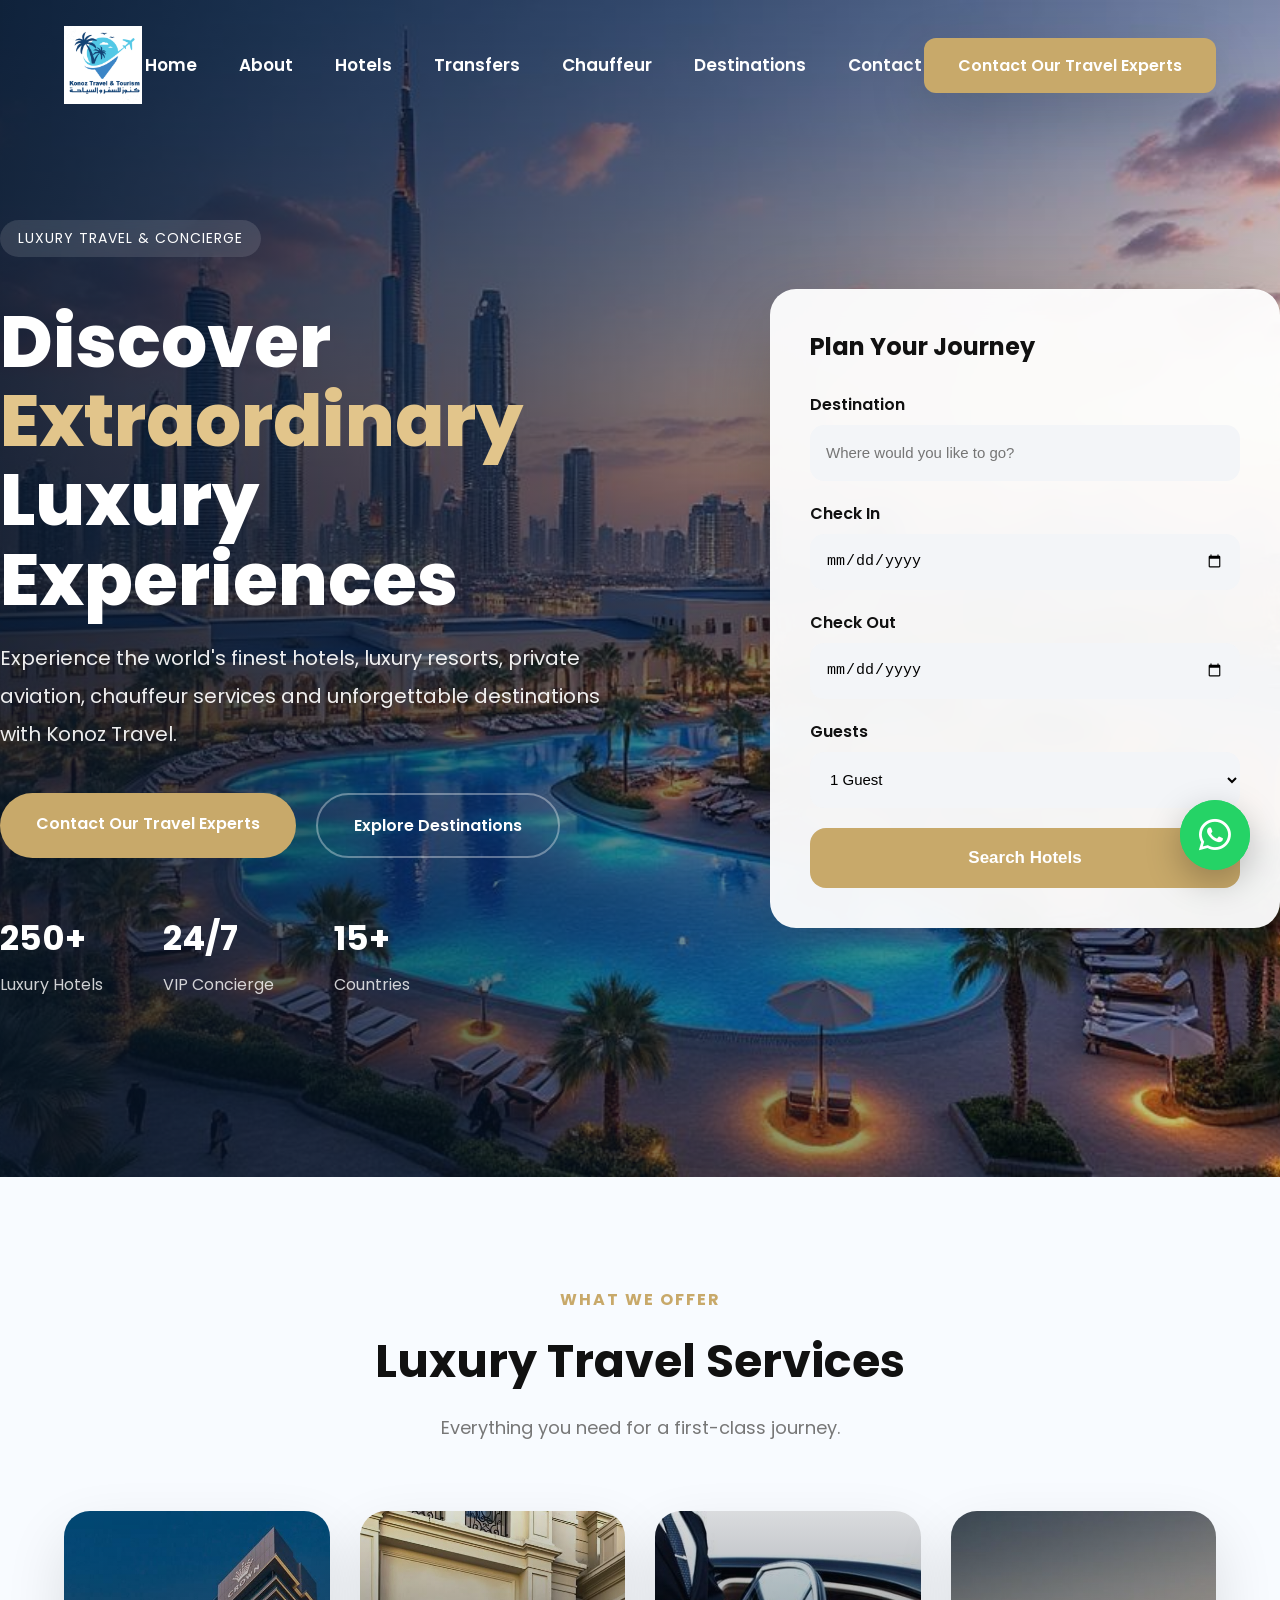
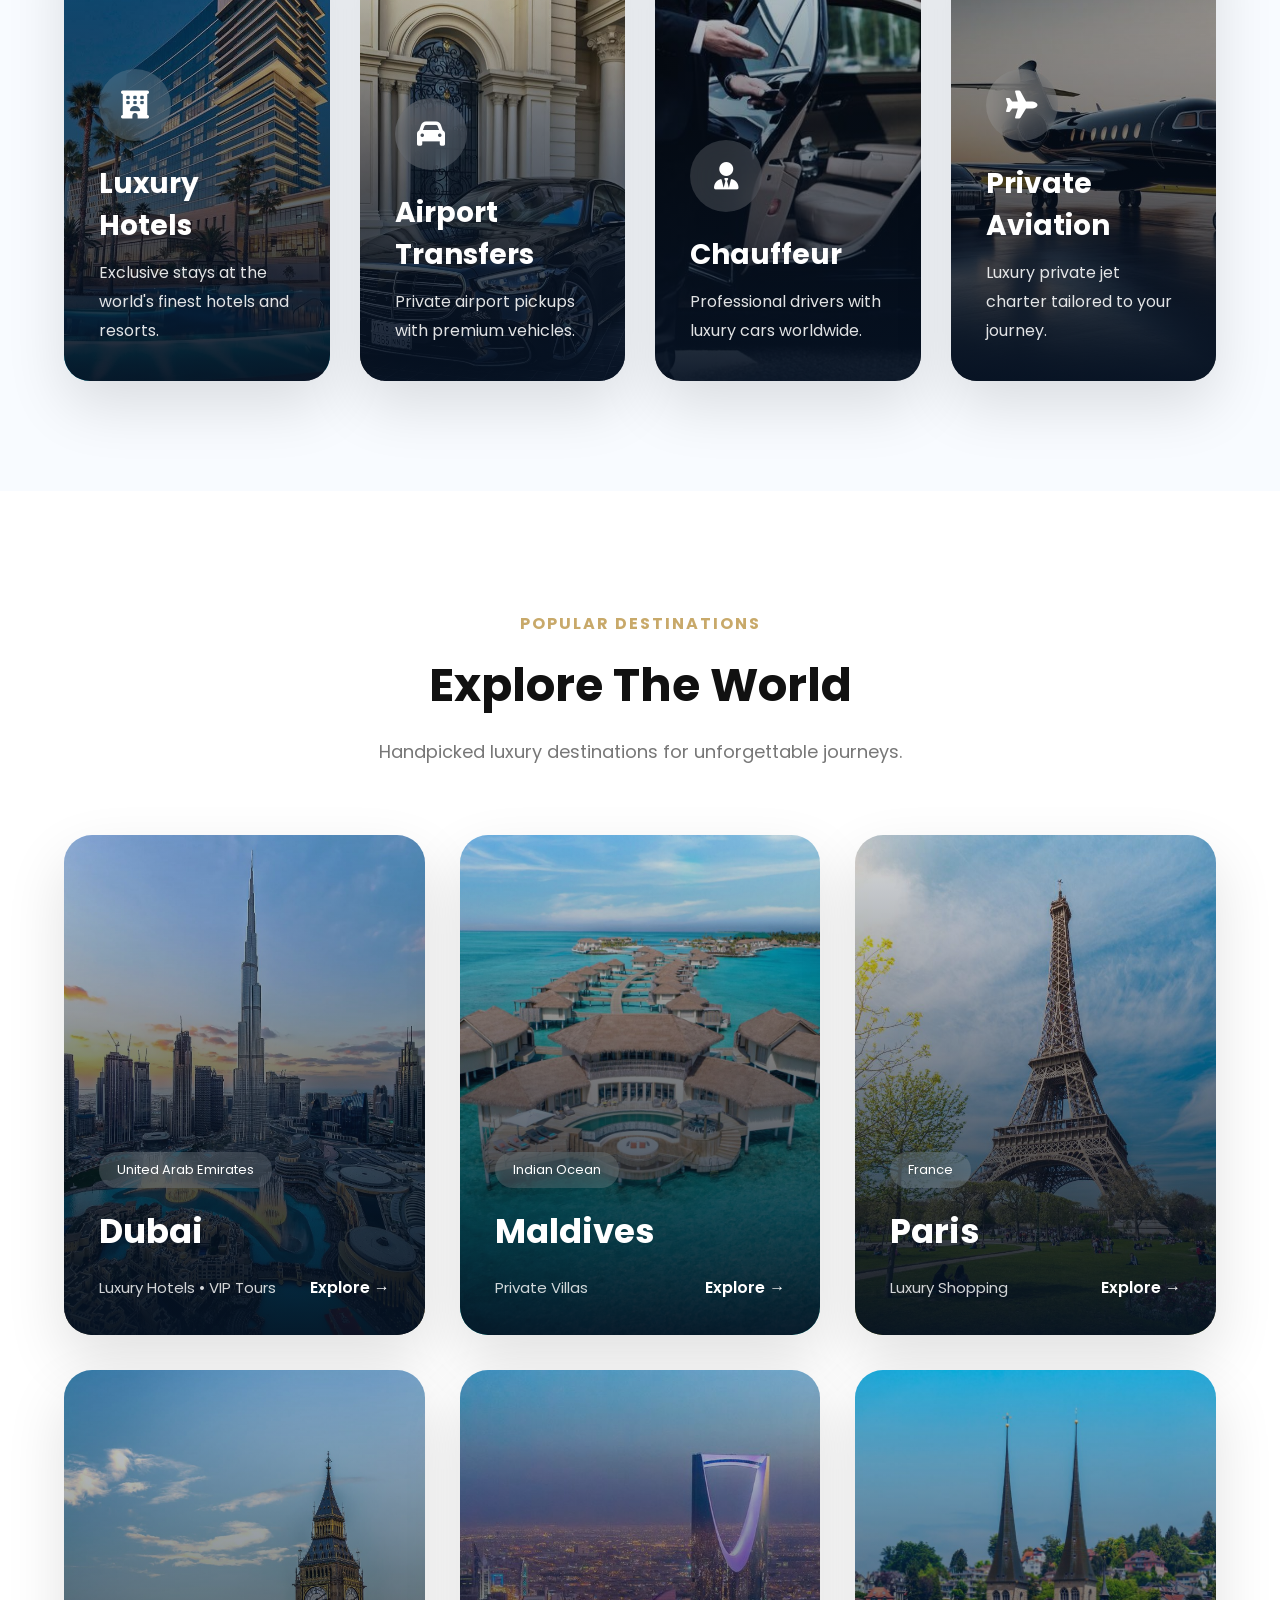
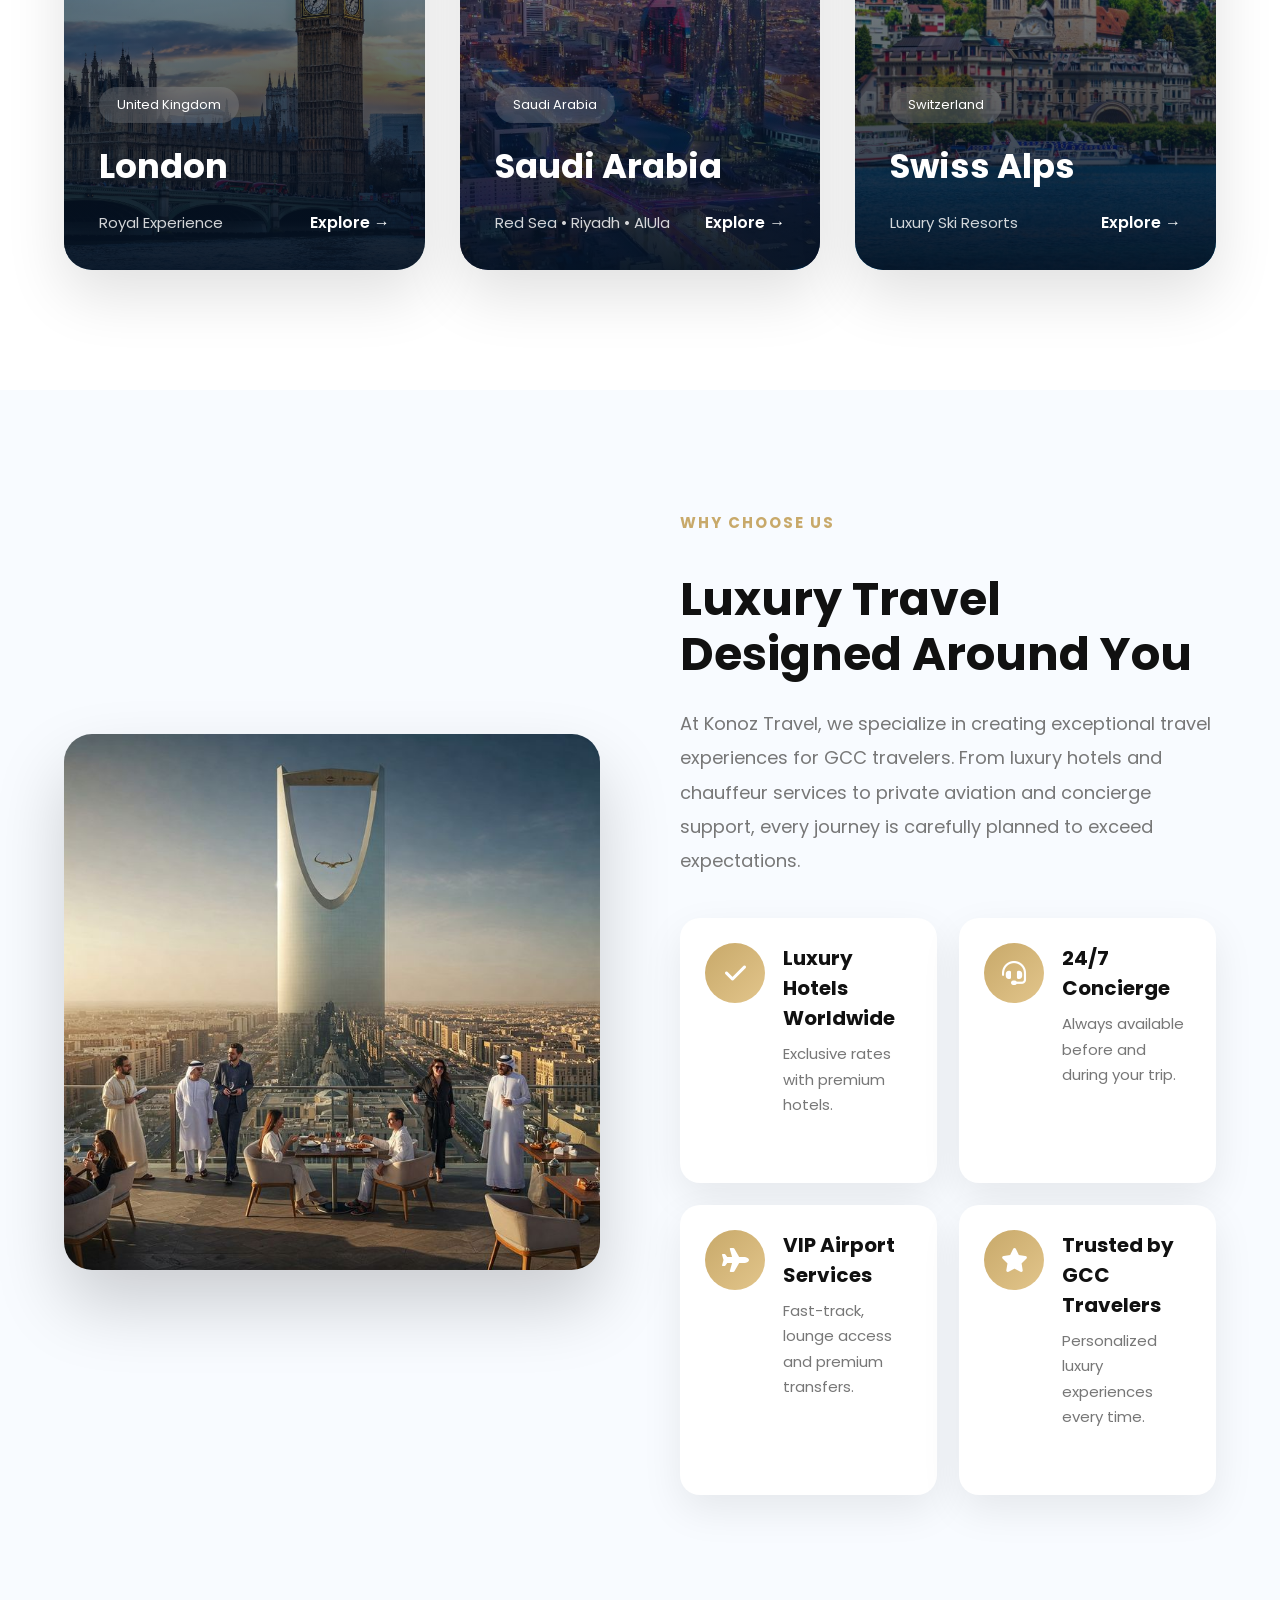
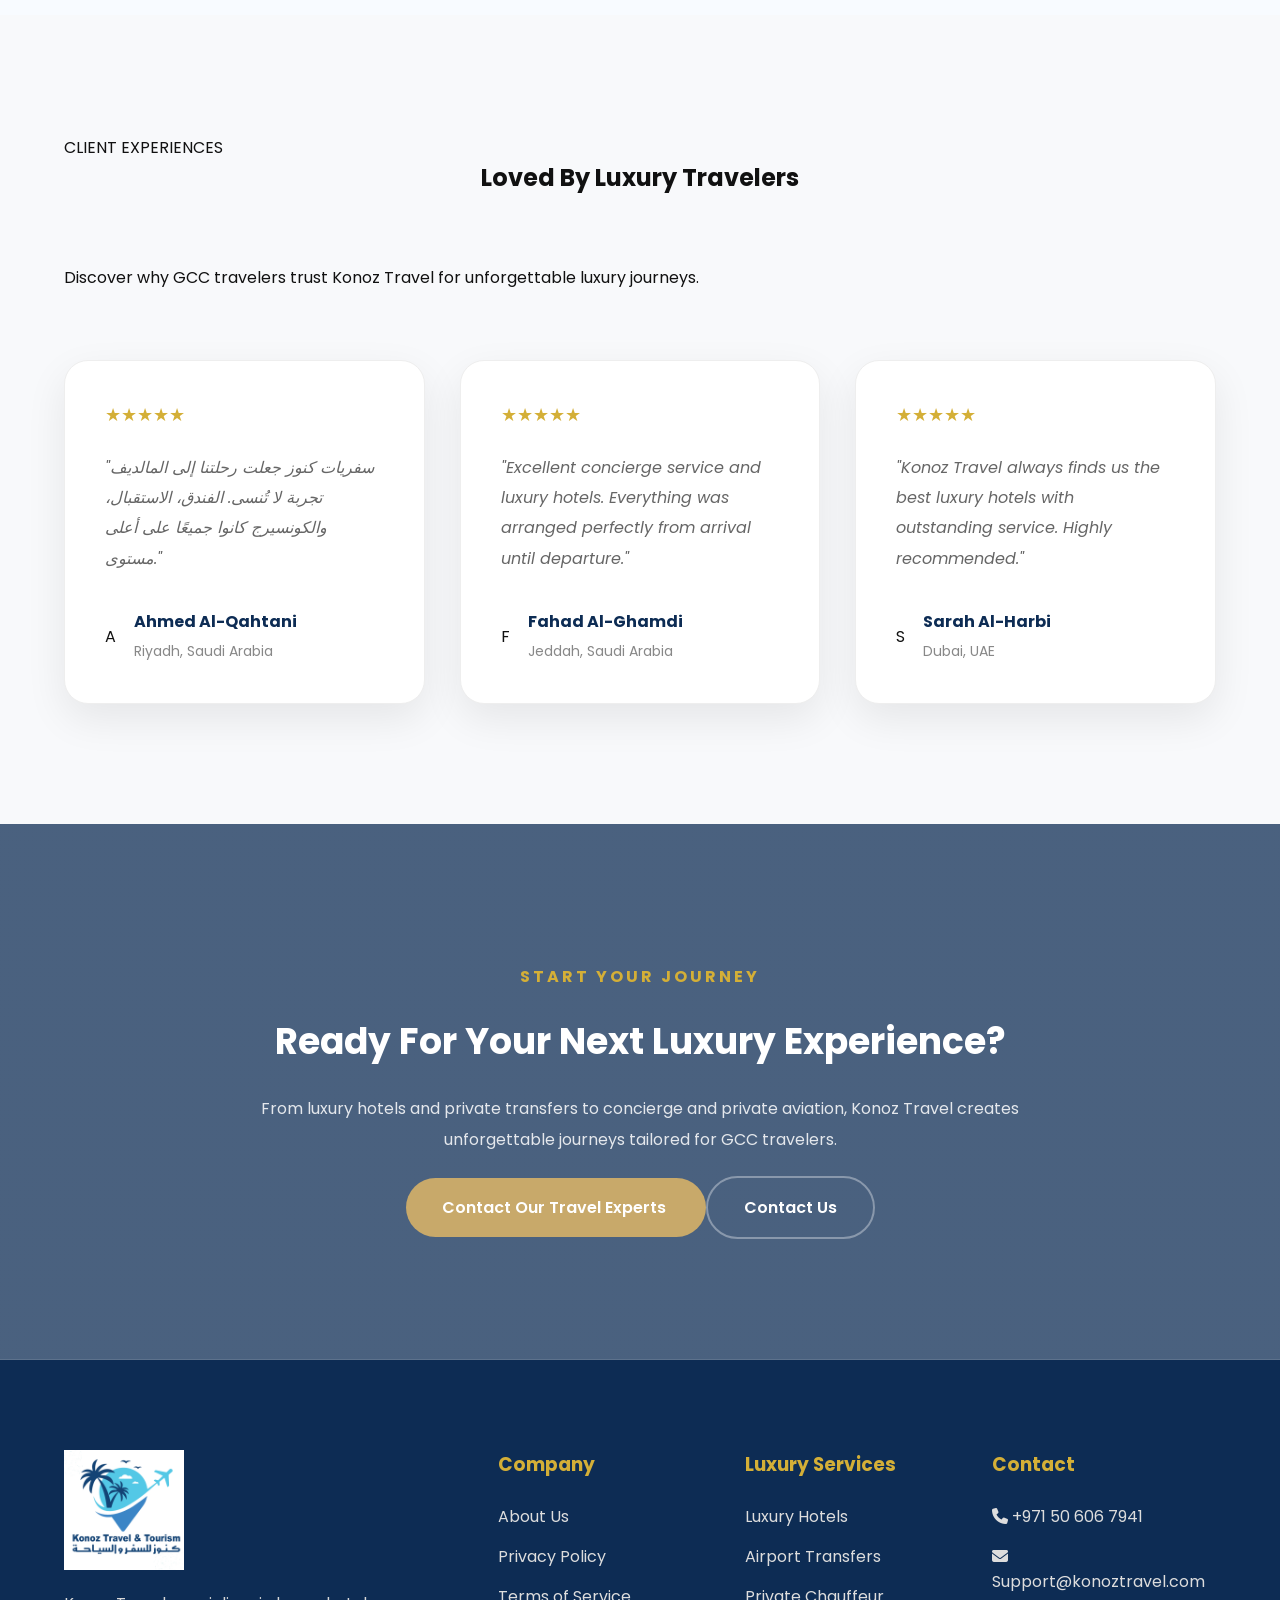
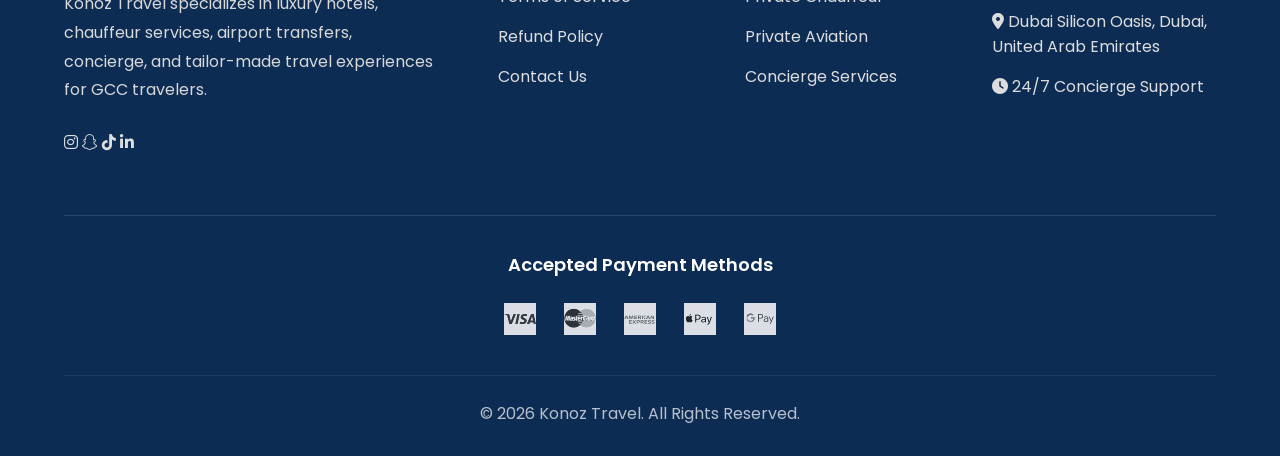
==== index.html @ 6fd10254 "U u" ====
<!DOCTYPE html>
<html lang="en">

<head>

    <meta charset="UTF-8">
    <meta name="viewport" content="width=device-width, initial-scale=1.0">

    <title>Konoz Travel | Luxury Travel & Tourism</title>

    <!-- Google Font -->
    <link rel="preconnect" href="https://fonts.googleapis.com">
    <link rel="preconnect" href="https://fonts.gstatic.com" crossorigin>

    <link href="https://fonts.googleapis.com/css2?family=Poppins:wght@300;400;500;600;700;800&display=swap"
        rel="stylesheet">

    <!-- Font Awesome -->

    <link rel="stylesheet"
        href="https://cdnjs.cloudflare.com/ajax/libs/font-awesome/6.6.0/css/all.min.css">

    <!-- CSS -->

    <link rel="stylesheet" href="assets/css/style.css">
    <link rel="stylesheet" href="assets/css/navbar.css">
    <link rel="stylesheet" href="assets/css/hero.css">
    <link rel="stylesheet" href="assets/css/services.css">
    <link rel="stylesheet" href="assets/css/hotels.css">
    <link rel="stylesheet" href="assets/css/footer.css">
    <link rel="stylesheet" href="assets/css/responsive.css">
    <link rel="stylesheet" href="assets/css/destinations.css">
    <link rel="stylesheet" href="assets/css/Why.css">

</head>

<body>

<!-- =========================
        NAVIGATION
========================== -->

<header>

<nav class="navbar container">

<div class="logo">
    <img src="assets/images/logo.png" alt="Konoz Travel Logo">
</div>

<div class="menu-toggle">
    <i class="fas fa-bars"></i>
</div>

<ul class="nav-links">

    <li><a href="index.html">Home</a></li>

    <li><a href="about.html">About</a></li>

    <li><a href="hotels.html">Hotels</a></li>

    <li><a href="transfers.html">Transfers</a></li>

    <li><a href="chauffeur.html">Chauffeur</a></li>

    <li><a href="#destinations">Destinations</a></li>

    <li><a href="contact.html">Contact</a></li>

</ul>
<a href="contact.html" class="btn">Contact Our Travel Experts</a>

</a>
</nav>

</header>

<!-- ==========================================
                HERO SECTION
========================================== -->

<section class="hero">

    <div class="hero-overlay"></div>

    <div class="container hero-wrapper">

        <!-- LEFT CONTENT -->

        <div class="hero-left">

            <span class="hero-subtitle">
                Luxury Travel & Concierge
            </span>

            <h1>
                Discover <span>Extraordinary</span><br>
                Luxury Experiences
            </h1>

            <p>
                Experience the world's finest hotels, luxury resorts,
                private aviation, chauffeur services and unforgettable
                destinations with Konoz Travel.
            </p>

            <div class="hero-buttons">

                <a href="contact.html" class="btn-primary">
                    Contact Our Travel Experts
                </a>

                <a href="hotels.html" class="btn-secondary">
                    Explore Destinations
                </a>

            </div>

            <div class="hero-stats">

                <div class="stat">

                    <h3>250+</h3>

                    <span>Luxury Hotels</span>

                </div>

                <div class="stat">

                    <h3>24/7</h3>

                    <span>VIP Concierge</span>

                </div>

                <div class="stat">

                    <h3>15+</h3>

                    <span>Countries</span>

                </div>

            </div>

        </div>

        <!-- RIGHT CONTENT -->

        <div class="booking-card">

            <h2>Plan Your Journey</h2>

            <form>

                <div class="field">

                    <label>Destination</label>

                    <input
                        type="text"
                        placeholder="Where would you like to go?">

                </div>

                <div class="field">

                    <label>Check In</label>

                    <input type="date">

                </div>

                <div class="field">

                    <label>Check Out</label>

                    <input type="date">

                </div>

                <div class="field">

                    <label>Guests</label>

                    <select>

                        <option>1 Guest</option>
                        <option>2 Guests</option>
                        <option>3 Guests</option>
                        <option>4 Guests</option>
                        <option>5+ Guests</option>

                    </select>

                </div>

                <button class="search-btn">

                    Search Hotels

                </button>

            </form>

        </div>

    </div>

</section>
<!-- =========================
        SERVICES
========================== -->

<section class="services" id="services">

    <div class="container">

        <div class="section-title">

            <span>WHAT WE OFFER</span>

            <h2>Luxury Travel Services</h2>

            <p>Everything you need for a first-class journey.</p>

        </div>

        <div class="services-grid">

            <div class="service-card">

                <img src="assets/images/service-hotel.jpg" alt="Hotels">

                <div class="service-overlay">

                    <i class="fas fa-hotel"></i>

                    <h3>Luxury Hotels</h3>

                    <p>Exclusive stays at the world's finest hotels and resorts.</p>

                </div>

            </div>

            <div class="service-card">

                <img src="assets/images/service-transfer.jpg" alt="Transfers">

                <div class="service-overlay">

                    <i class="fas fa-car"></i>

                    <h3>Airport Transfers</h3>

                    <p>Private airport pickups with premium vehicles.</p>

                </div>

            </div>

            <div class="service-card">

                <img src="assets/images/service-chauffeur.jpg" alt="Chauffeur">

                <div class="service-overlay">

                    <i class="fas fa-user-tie"></i>

                    <h3>Chauffeur</h3>

                    <p>Professional drivers with luxury cars worldwide.</p>

                </div>

            </div>

            <div class="service-card">

                <img src="assets/images/service-privatejet.jpg" alt="Private Jet">

                <div class="service-overlay">

                    <i class="fas fa-plane"></i>

                    <h3>Private Aviation</h3>

                    <p>Luxury private jet charter tailored to your journey.</p>

                </div>

            </div>

        </div>

    </div>

</section>
<!-- JavaScript -->

<script src="assets/js/script.js"></script>
<script src="assets/js/slider.js"></script>
<script src="assets/js/booking.js"></script>
<script src="assets/js/animation.js"></script>


</html>

<!-- ===========================
     DESTINATIONS SECTION
=========================== -->

<section class="destinations" id="destinations">

    <div class="container">

        <div class="section-title">

            <span>POPULAR DESTINATIONS</span>

            <h2>Explore The World</h2>

            <p>Handpicked luxury destinations for unforgettable journeys.</p>

        </div>

        <div class="destination-grid">

            <!-- Dubai -->

            <div class="destination-card">

                <img src="assets/images/dubai.jpg" alt="Dubai">

                <div class="destination-overlay">

                    <span class="country">United Arab Emirates</span>

                    <h3>Dubai</h3>

                    <div class="destination-bottom">

                        <span>Luxury Hotels • VIP Tours</span>

                        <a href="#">Explore →</a>

                    </div>

                </div>

            </div>

            <!-- Maldives -->

            <div class="destination-card">

                <img src="assets/images/maldives.jpg" alt="Maldives">

                <div class="destination-overlay">

                    <span class="country">Indian Ocean</span>

                    <h3>Maldives</h3>

                    <div class="destination-bottom">

                        <span>Private Villas</span>

                        <a href="#">Explore →</a>

                    </div>

                </div>

            </div>

            <!-- Paris -->

            <div class="destination-card">

                <img src="assets/images/paris.jpg" alt="Paris">

                <div class="destination-overlay">

                    <span class="country">France</span>

                    <h3>Paris</h3>

                    <div class="destination-bottom">

                        <span>Luxury Shopping</span>

                        <a href="#">Explore →</a>

                    </div>

                </div>

            </div>

            <!-- London -->

            <div class="destination-card">

                <img src="assets/images/london.jpg" alt="London">

                <div class="destination-overlay">

                    <span class="country">United Kingdom</span>

                    <h3>London</h3>

                    <div class="destination-bottom">

                        <span>Royal Experience</span>

                        <a href="#">Explore →</a>

                    </div>

                </div>

            </div>

            <!-- Saudi -->

            <div class="destination-card">

                <img src="assets/images/saudi.jpg" alt="Saudi Arabia">

                <div class="destination-overlay">

                    <span class="country">Saudi Arabia</span>

                    <h3>Saudi Arabia</h3>

                    <div class="destination-bottom">

                        <span>Red Sea • Riyadh • AlUla</span>

                        <a href="#">Explore →</a>

                    </div>

                </div>

            </div>

            <!-- Switzerland -->

            <div class="destination-card">

                <img src="assets/images/switzerland.jpg" alt="Switzerland">

                <div class="destination-overlay">

                    <span class="country">Switzerland</span>

                    <h3>Swiss Alps</h3>

                    <div class="destination-bottom">

                        <span>Luxury Ski Resorts</span>

                        <a href="#">Explore →</a>

                    </div>

                </div>

            </div>

        </div>

    </div>

</section>

<section class="why-us">

    <div class="container">

        <div class="why-container">

            <div class="why-image">
                <img src="assets/images/gcc-family.jpg" alt="Luxury Family Travel">
            </div>

            <div class="why-content">
            <span class="why-subtitle">WHY CHOOSE US</span>

            <h2>Luxury Travel Designed Around You</h2>

            <p>
                At Konoz Travel, we specialize in creating exceptional travel experiences
                for GCC travelers. From luxury hotels and chauffeur services to private
                aviation and concierge support, every journey is carefully planned to
                exceed expectations.
            </p>

            <div class="why-list">

                <div class="why-item">
                    <i class="fas fa-check"></i>
                    <div>
                        <h4>Luxury Hotels Worldwide</h4>
                        <p>Exclusive rates with premium hotels.</p>
                    </div>
                </div>

                <div class="why-item">
                    <i class="fas fa-headset"></i>
                    <div>
                        <h4>24/7 Concierge</h4>
                        <p>Always available before and during your trip.</p>
                    </div>
                </div>

                <div class="why-item">
                    <i class="fas fa-plane"></i>
                    <div>
                        <h4>VIP Airport Services</h4>
                        <p>Fast-track, lounge access and premium transfers.</p>
                    </div>
                </div>

                <div class="why-item">
                    <i class="fas fa-star"></i>
                    <div>
                        <h4>Trusted by GCC Travelers</h4>
                        <p>Personalized luxury experiences every time.</p>
                    </div>
                </div>

            </div>

        </div>

    </div>

</section>
<!-- ==========================
     TESTIMONIALS
========================== -->

<section class="testimonials">

    <div class="container">

        <span class="section-subtitle">
            CLIENT EXPERIENCES
        </span>

        <h2 class="section-title">
            Loved By Luxury Travelers
        </h2>

        <p class="section-description">
            Discover why GCC travelers trust Konoz Travel for unforgettable luxury journeys.
        </p>

        <div class="testimonial-grid">

            <!-- Card -->

            <div class="testimonial-card">

                <div class="stars">
                    ★★★★★
                </div>

                <p class="testimonial-text">
                    "سفريات كنوز جعلت رحلتنا إلى المالديف تجربة لا تُنسى.
                    الفندق، الاستقبال، والكونسيرج كانوا جميعًا على أعلى مستوى."
                </p>

                <div class="client">

                    <div class="client-avatar">
                        A
                    </div>

                    <div>

                        <h4>Ahmed Al-Qahtani</h4>

                        <span>Riyadh, Saudi Arabia</span>

                    </div>

                </div>

            </div>

            <!-- Card -->

            <div class="testimonial-card">

                <div class="stars">
                    ★★★★★
                </div>

                <p class="testimonial-text">
                    "Excellent concierge service and luxury hotels.
                    Everything was arranged perfectly from arrival until departure."
                </p>

                <div class="client">

                    <div class="client-avatar">
                        F
                    </div>

                    <div>

                        <h4>Fahad Al-Ghamdi</h4>

                        <span>Jeddah, Saudi Arabia</span>

                    </div>

                </div>

            </div>

            <!-- Card -->

            <div class="testimonial-card">

                <div class="stars">
                    ★★★★★
                </div>

                <p class="testimonial-text">
                    "Konoz Travel always finds us the best luxury hotels with
                    outstanding service. Highly recommended."
                </p>

                <div class="client">

                    <div class="client-avatar">
                        S
                    </div>

                    <div>

                        <h4>Sarah Al-Harbi</h4>

                        <span>Dubai, UAE</span>

                    </div>

                </div>

            </div>

        </div>

    </div>

</section>
<!-- ==========================
     CTA SECTION
========================== -->

<section class="cta-section">

    <div class="cta-overlay"></div>

    <div class="container">

        <div class="cta-content">

            <span>START YOUR JOURNEY</span>

            <h2>
                Ready For Your Next Luxury Experience?
            </h2>

            <p>
                From luxury hotels and private transfers to concierge and private aviation,
                Konoz Travel creates unforgettable journeys tailored for GCC travelers.
            </p>

            <div class="cta-buttons">

                <a href="contact.html" class="btn-primary">
                    Contact Our Travel Experts
                </a>

                <a href="contact.html" class="btn-secondary">
                    Contact Us
                </a>

            </div>

        </div>

    </div>

</section>
<!-- ==========================
     FOOTER
========================== -->

<footer class="footer">

    <div class="container">

        <div class="footer-grid">

            <!-- Logo & About -->

            <div class="footer-column">

                <img src="assets/images/logo.png" class="footer-logo" alt="Konoz Travel">

                <p>
                    Konoz Travel specializes in luxury hotels, chauffeur services,
                    airport transfers, concierge, and tailor-made travel experiences
                    for GCC travelers.
                </p>

                <div class="social-links">

            <!-- Instagram -->
                 <a href="https://www.instagram.com/konoztravel.sa"
                       target="_blank"
                           aria-label="Instagram">
                  <i class="fab fa-instagram"></i>
               </a>

    <!-- Snapchat -->
    <a href="https://www.snapchat.com/add/konoztravel_sa"
       target="_blank"
       aria-label="Snapchat">
        <i class="fab fa-snapchat-ghost"></i>
    </a>

    <!-- TikTok -->
    <a href="https://www.tiktok.com/@konoztravel.sa"
       target="_blank"
       aria-label="TikTok">
        <i class="fab fa-tiktok"></i>
    </a>

    <!-- LinkedIn -->
    <a href="https://www.linkedin.com/company/konoz-travel-and-tourism/"
       target="_blank"
       aria-label="LinkedIn">
        <i class="fab fa-linkedin-in"></i>
    </a>

</div>

            </div>

            <!-- Quick Links -->

            <div class="footer-column">

    <h3>Company</h3>

    <ul>

        <li><a href="about.html">About Us</a></li>

        <li><a href="privacy-policy.html">Privacy Policy</a></li>

        <li><a href="terms-of-service.html">Terms of Service</a></li>

        <li><a href="refund-policy.html">Refund Policy</a></li>

        <li><a href="contact.html">Contact Us</a></li>

    </ul>

</div>
            <!-- Services -->

            <div class="footer-column">

                <h3>Luxury Services</h3>

                <ul>

                    <li>Luxury Hotels</li>
                    <li>Airport Transfers</li>
                    <li>Private Chauffeur</li>
                    <li>Private Aviation</li>
                    <li>Concierge Services</li>

                </ul>

            </div>

            <!-- Contact -->

            <div class="footer-column">

                <h3>Contact</h3>

                <ul>

                    <li><i class="fas fa-phone"></i> +971 50 606 7941</li>
                    <li><i class="fas fa-envelope"></i> Support@konoztravel.com</li>
                    <li><i class="fas fa-map-marker-alt"></i> Dubai Silicon Oasis, Dubai, United Arab Emirates</li>
                    <li><i class="fas fa-clock"></i> 24/7 Concierge Support</li>

                </ul>

            </div>

        </div>

        <!-- Payment Methods -->

<div class="payment-methods">

    <h4>Accepted Payment Methods</h4>

    <div class="payment-icons">

        <img src="assets/images/payments/visa.png" alt="Visa">

        <img src="assets/images/payments/mastercard.png" alt="Mastercard">

        <img src="assets/images/payments/amex.png" alt="American Express">

        <img src="assets/images/payments/applepay.png" alt="Apple Pay">

        <img src="assets/images/payments/googlepay.png" alt="Google Pay">

    </div>

</div>

<div class="footer-bottom">

    © 2026 Konoz Travel. All Rights Reserved.

</div>

</footer>
<!-- Floating WhatsApp -->
<a href="https://wa.me/971506067941"
   class="whatsapp-float"
   target="_blank">

    <i class="fab fa-whatsapp"></i>

</a>
<script src="assets/js/navbar.js"></script>

</body>
</html>
---- assets/css/style.css ----
/* ==========================================
   KONOZ TRAVEL
   Global Styles
========================================== */

*{
    margin:0;
    padding:0;
    box-sizing:border-box;
}

:root{

    /* Luxury Colors */

    --primary:#C8A96A;
    --secondary:#E2C58B;
    --gold:#C8A96A;

    --dark:#111111;

    --white:#FFFFFF;

    --light:#F7F7F7;

    --gray:#777777;

    /* Effects */

    --shadow:0 20px 60px rgba(0,0,0,.15);

    --transition:.35s ease;

}

html{

    scroll-behavior:smooth;

}

body{

    font-family:'Poppins',sans-serif;

    color:var(--dark);

    background:#fff;

    overflow-x:hidden;

}

.container{

    width:min(90%,1300px);

    margin:auto;

}

section{

    padding:100px 0;

}

img{

    max-width:100%;

    display:block;

}

a{

    text-decoration:none;

    color:inherit;

}

button{

    cursor:pointer;
    border:none;
    outline:none;

}/* ===========================
   WHY CHOOSE US
=========================== */

.why-us{
    padding:120px 8%;
    background:#fff;
}

.why-container{
    max-width:1400px;
    margin:auto;

    display:grid;
    grid-template-columns:1fr 1fr;
    align-items:center;
    gap:80px;
}

.why-image img{
    width:100%;
    display:block;
    border-radius:25px;
    box-shadow:0 20px 50px rgba(0,0,0,.15);
}

.why-subtitle{
    color:#CFAF63;
    font-size:15px;
    font-weight:700;
    letter-spacing:3px;
}

.why-content h2{
    margin:15px 0 25px;
    font-size:52px;
    color:#0F2E63;
}

.why-content p{
    color:#666;
    line-height:1.8;
    margin-bottom:35px;
}

.why-list{
    display:grid;
    grid-template-columns:1fr 1fr;
    gap:30px;
}

.why-item{
    display:flex;
    gap:18px;
}

.why-item i{
    width:52px;
    height:52px;
    background:#CFAF63;
    color:white;
    border-radius:50%;
    display:flex;
    justify-content:center;
    align-items:center;
    flex-shrink:0;
}

.why-item h4{
    margin-bottom:8px;
    color:#0F2E63;
}

.why-item p{
    margin:0;
}

@media(max-width:768px){

    .why-container{
        grid-template-columns:1fr;
    }

    .why-list{
        grid-template-columns:1fr;
    }

}/*==========================
TESTIMONIALS
==========================*/

.testimonials{

    padding:120px 0;

    background:#f8f9fb;

}

.testimonial-grid{

    margin-top:70px;

    display:grid;

    grid-template-columns:repeat(3,1fr);

    gap:35px;

}

.testimonial-card{

    background:#fff;

    padding:40px;

    border-radius:24px;

    box-shadow:0 15px 40px rgba(0,0,0,.08);

    transition:.4s;

    border:1px solid #eee;

}

.testimonial-card:hover{

    transform:translateY(-12px);

    box-shadow:0 30px 60px rgba(0,0,0,.15);

}

.stars{

    color:#D4AF37;

    font-size:18px;

    margin-bottom:25px;

}

.testimonial-text{

    color:#666;

    line-height:1.9;

    margin-bottom:35px;

    font-size:16px;

    font-style:italic;

}

.client{

    display:flex;

    align-items:center;

    gap:18px;

}

.client img{

    width:65px;

    height:65px;

    border-radius:50%;

    object-fit:cover;

}

.client h4{

    color:#0D2C54;

    margin-bottom:4px;

}

.client span{

    color:#888;

    font-size:14px;

}/*==========================
CTA SECTION
==========================*/

.cta-section{

    position:relative;

    padding:140px 0;

    background:
    linear-gradient(rgba(13,44,84,.75), rgba(13,44,84,.75)),
    url('assets/images/Hero.jpg');

    background-size:cover;
    background-position:center;

    text-align:center;

    color:#fff;

}

.cta-content{

    max-width:800px;

    margin:auto;

    position:relative;
    z-index:2;
}

.cta-content span{

    color:#D4AF37;

    font-weight:700;

    letter-spacing:3px;
}

.cta-content h2{

    font-size:36px;

    margin:25px 0;

}

.cta-content p{

    color:rgba(255,255,255,.85);

    line-height:1.9;

    margin-bottom:40px;

}

.cta-buttons{

    flex-direction:column;

    justify-content:center;

    gap:20px;

}

.btn-primary{

    background:#D4AF37;

    color:#fff;

    padding:16px 40px;

    border-radius:50px;

    text-decoration:none;

    font-weight:600;

}

.btn-secondary{

    border:2px solid #fff;

    color:#fff;

    padding:16px 40px;

    border-radius:50px;

    text-decoration:none;

    font-weight:600;
}

.btn-primary:hover{

    background:#fff;

    color:#0D2C54;
}

.btn-secondary:hover{

    background:#fff;

    color:#0D2C54;
}/*==========================
FOOTER
==========================*/

.footer{

    background:#0D2C54;

    color:#fff;

    padding:90px 0 30px;

}

.footer-grid{

    display:grid;

    grid-template-columns:2fr 1fr 1fr 1.2fr;

    gap:60px;

}

.footer-logo{

    width:120px;

    margin-bottom:20px;

}

.footer-column p{

    color:#d8d8d8;

    line-height:1.8;

    margin-bottom:25px;

}

.footer-column h3{

    margin-bottom:25px;

    color:#D4AF37;

}

.footer-column ul{

    list-style:none;

    padding:0;

}

.footer-column li{

    margin-bottom:15px;

    color:#ddd;

}

.footer-column a{

    color:#ddd;

    text-decoration:none;

    transition:.3s;

}

.footer-column a:hover{

    color:#D4AF37;

}

.footer-social{

    display:flex;

    gap:15px;

}

.footer-social a{

    width:42px;

    height:42px;

    border-radius:50%;

    background:#ffffff10;

    display:flex;

    justify-content:center;

    align-items:center;

    color:#fff;

    transition:.3s;

}

.footer-social a:hover{

    background:#D4AF37;

    transform:translateY(-4px);

}

.footer-bottom{

    margin-top:60px;

    padding-top:25px;

    border-top:1px solid rgba(255,255,255,.15);

    text-align:center;

    color:#bbb;

}/*==========================
FLOATING WHATSAPP
==========================*/

.whatsapp-float{

    position:fixed;

    right:30px;

    bottom:30px;

    width:70px;

    height:70px;

    background:#25D366;

    color:#fff;

    border-radius:50%;

    display:flex;

    align-items:center;

    justify-content:center;

    font-size:36px;

    box-shadow:0 12px 35px rgba(0,0,0,.25);

    z-index:9999;

    transition:.35s;

    text-decoration:none;

}

.whatsapp-float:hover{

    transform:translateY(-8px) scale(1.08);

    box-shadow:0 20px 40px rgba(37,211,102,.45);

}

.whatsapp-float::before{

    content:"";

    position:absolute;

    width:100%;

    height:100%;

    border-radius:50%;

    background:#25D366;

    animation:whatsappPulse 2s infinite;

    z-index:-1;

}

@keyframes whatsappPulse{

    0%{

        transform:scale(1);

        opacity:.6;

    }

    70%{

        transform:scale(1.6);

        opacity:0;

    }

    100%{

        transform:scale(1.6);

        opacity:0;

    }

}
---- assets/css/navbar.css ----
/* ==========================================
   NAVBAR
========================================== */

header{

    position:fixed;
    top:0;
    left:0;
    width:100%;
    z-index:9999;
    padding:20px 0;
    transition:.35s ease;

}

/* Home Page */

header.scrolled{

    background:rgba(8,22,45,.92);

    backdrop-filter:blur(16px);

    box-shadow:0 10px 35px rgba(0,0,0,.18);

}

/* Inner Pages */

header.inner-page{

    background:rgba(8,22,45,.92);

    backdrop-filter:blur(16px);

    box-shadow:0 10px 35px rgba(0,0,0,.18);

}header.scrolled{
    background:rgba(8,22,45,.92);
    backdrop-filter:blur(16px);
    box-shadow:0 10px 35px rgba(0,0,0,.18);
}

.navbar{

    display:flex;

    align-items:center;

    justify-content:space-between;

    min-height:90px;

}

.logo img{

    height:78px;

    width:auto;

    display:block;

    object-fit:contain;

    transition:.35s;

}
.logo img:hover{
    transform:scale(1.05);
}

.nav-links{
    display:flex;
    align-items:center;
    gap:42px;
    list-style:none;
}

.nav-links a{
    color:var(--white);
    font-size:17px;
    font-weight:600;
    text-decoration:none;
    transition:var(--transition);
}

.nav-links a.active{

    color:var(--secondary);

}

.nav-links a.active::after{

    width:100%;

}.nav-links a::after{

    content:"";
    position:absolute;
    left:0;
    bottom:-6px;
    width:0;
    height:2px;
    background:var(--secondary);
    transition:.3s;

}

.nav-links a:hover::after{
    width:100%;
}

.btn{
    display:inline-flex;
    align-items:center;
    justify-content:center;
    padding:15px 34px;
    background:var(--primary);
    color:#fff;
    border-radius:12px;
    font-weight:600;
    transition:var(--transition);
    box-shadow:var(--shadow);
}

.btn:hover{
    background:var(--secondary);
    transform:translateY(-3px);
}
/* Hamburger */

.menu-toggle{

    display:none;
    color:#fff;
    font-size:30px;
    cursor:pointer;

}

/* Tablet */

@media(max-width:992px){

.nav-links{

gap:22px;

}

}

/* Mobile */

@media(max-width:768px){

.menu-toggle{

display:block;

}

.nav-links{

position:fixed;

top:0;

right:-100%;

width:280px;

height:100vh;

background:#071a33;

flex-direction:column;

justify-content:center;

gap:35px;

transition:.4s;

}

.nav-links.active{

right:0;

}

.btn{

display:none;

}

}
---- assets/css/hero.css ----
/* ==========================================
   HERO
========================================== */

.hero{

    position:relative;

    min-height:100vh;

    display:flex;

    align-items:center;

    background:url("../images/hero.jpg") center center/cover no-repeat;

    overflow:hidden;

}

.hero-overlay{

    position:absolute;

    inset:0;

    background:
    linear-gradient(
    90deg,
    rgba(6,20,38,.82) 0%,
    rgba(6,20,38,.55) 45%,
    rgba(6,20,38,.20) 100%
    );

}
.hero-wrapper{

    position:relative;

    z-index:2;

    display:grid;

    grid-template-columns:1.15fr .85fr;

    gap:80px;

    align-items:center;

    width:100%;

    padding-top:120px;

    padding-bottom:80px;

}

.hero-left{
    color:#fff;
}

.hero-subtitle{
    display:inline-block;
    padding:8px 18px;
    border-radius:40px;
    background:rgba(255,255,255,.12);
    backdrop-filter:blur(10px);
    margin-bottom:25px;
    font-size:14px;
    letter-spacing:1px;
    text-transform:uppercase;
}

.hero h1{

    font-size:72px;

    line-height:1.1;

    font-weight:800;

    color:#fff;

    margin:20px 0;

}

.hero h1 span{

    color:var(--secondary);

}

.hero p{

    max-width:620px;

    color:rgba(255,255,255,.92);

    font-size:20px;

    line-height:1.9;

    margin-bottom:40px;

}

.hero-buttons{

    display:flex;

    gap:20px;

    margin-bottom:55px;

    flex-wrap:wrap;

}

.btn-primary,
.btn-secondary{

    padding:18px 36px;

    border-radius:50px;

    text-decoration:none;

    font-weight:600;

    transition:.35s;

}

.btn-primary{

    background:var(--primary);

    color:#fff;

}

.btn-primary:hover{

    transform:translateY(-4px);

}

.btn-secondary{

    border:2px solid rgba(255,255,255,.35);

    color:#fff;

}

.btn-secondary:hover{

    background:#fff;

    color:#111;

}

.hero-stats{

    display:flex;

    gap:60px;

    flex-wrap:wrap;

}

.stat h3{

    font-size:34px;

    color:#fff;

    margin-bottom:8px;

}

.stat span{

    color:rgba(255,255,255,.8);

}

.booking-card{

    background:rgba(255,255,255,.95);

    backdrop-filter:blur(15px);

    border-radius:26px;

    padding:40px;

    box-shadow:0 30px 80px rgba(0,0,0,.25);

}

.booking-card h2{

    margin-bottom:28px;

}

.field{

    margin-bottom:20px;

}

.field label{

    display:block;

    margin-bottom:8px;

    font-weight:600;

}

.field input,
.field select{

    width:100%;

    height:56px;

    border:none;

    border-radius:14px;

    background:#f3f5f8;

    padding:0 16px;

    font-size:15px;

}

.search-btn{

    width:100%;

    height:60px;

    border:none;

    border-radius:16px;

    background:var(--primary);

    color:#fff;

    font-size:17px;

    font-weight:600;

    cursor:pointer;

    transition:.35s;

}

.search-btn:hover{

    background:var(--secondary);

}

/* Tablet */

@media(max-width:992px){

.hero-wrapper{

grid-template-columns:1fr;

gap:50px;

}

.booking-card{

max-width:600px;

margin:auto;

}

.hero h1{

font-size:54px;

}

}

/* Mobile */

@media(max-width:768px){

.hero{

text-align:center;

}

.hero-wrapper{

padding-top:120px;

padding-bottom:60px;

}

.hero h1{

font-size:40px;

}

.hero p{

font-size:16px;

margin:auto auto 35px;

}

.hero-buttons{

justify-content:center;

}

.hero-stats{

justify-content:center;

gap:30px;

}

.booking-card{

padding:28px;

}

}
---- assets/css/services.css ----
/*=========================================
            SERVICES
=========================================*/

.services{

    padding:110px 0;

    background:#f8fbff;

}

.section-title{

    text-align:center;

    margin-bottom:70px;

}

.section-title span{

    display:inline-block;

    color:var(--primary);

    font-weight:700;

    letter-spacing:2px;

    margin-bottom:15px;

    text-transform:uppercase;

}

.section-title h2{

    font-size:46px;

    color:var(--dark);

    margin-bottom:18px;

}

.section-title p{

    max-width:650px;

    margin:auto;

    color:var(--gray);

    font-size:18px;

}

.services-grid{

    display:grid;

    grid-template-columns:repeat(4,1fr);

    gap:30px;

}

.service-card{

    position:relative;

    overflow:hidden;

    border-radius:26px;

    height:470px;

    cursor:pointer;

    box-shadow:0 25px 60px rgba(0,0,0,.12);

    transition:.45s;

}

.service-card:hover{

    transform:translateY(-12px);

}

.service-card img{

    width:100%;

    height:100%;

    object-fit:cover;

    transition:1s;

}

.service-card:hover img{

    transform:scale(1.12);

}

.service-overlay{

    position:absolute;

    inset:0;

    display:flex;

    flex-direction:column;

    justify-content:flex-end;

    padding:35px;

    background:linear-gradient(
        to top,
        rgba(6,18,35,.95),
        rgba(6,18,35,.15)
    );

    color:#fff;

}

.service-overlay i{

    width:72px;

    height:72px;

    display:flex;

    align-items:center;

    justify-content:center;

    background:rgba(255,255,255,.15);

    backdrop-filter:blur(15px);

    border-radius:50%;

    font-size:28px;

    margin-bottom:22px;

}

.service-overlay h3{

    font-size:28px;

    margin-bottom:12px;

}

.service-overlay p{

    line-height:1.8;

    color:rgba(255,255,255,.88);

}

@media(max-width:1200px){

.services-grid{

grid-template-columns:repeat(2,1fr);

}

}

@media(max-width:768px){

.services{

padding:80px 0;

}

.section-title h2{

font-size:34px;

}

.services-grid{

grid-template-columns:1fr;

}

.service-card{

height:380px;

}

}
---- assets/css/hotels.css ----
/*=========================================
            HOTELS HERO
=========================================*/

.hotel-hero{

    height:100vh;

    position:relative;

    display:flex;

    align-items:center;

    justify-content:center;

    background:url("../images/hotel-hero.jpg") center/cover no-repeat;

}

.hotel-overlay{

    position:absolute;

    inset:0;

    background:linear-gradient(rgba(6,18,35,.70),rgba(6,18,35,.80));

}

.hotel-content{

    position:relative;

    z-index:2;

    max-width:760px;

    color:#fff;

    text-align:center;

    margin:auto;

}

.hotel-subtitle{

    display:inline-block;

    letter-spacing:3px;

    font-size:15px;

    color:var(--secondary);

    margin-bottom:20px;

}

.hotel-content h1{

    font-size:68px;

    line-height:1.1;

    margin-bottom:30px;

}

.hotel-content p{

    font-size:19px;

    line-height:1.9;

    color:#eef3f8;

    margin-bottom:45px;

}

@media(max-width:768px){

.hotel-content h1{

font-size:42px;

}

.hotel-content p{

font-size:17px;

}

}/*=========================================
      FEATURED HOTELS
=========================================*/

.featured-hotels{

    padding:120px 0;

    background:#f8fbff;

}

.hotel-grid{

    display:grid;

    grid-template-columns:repeat(3,1fr);

    gap:35px;

    margin-top:60px;

}

.hotel-card{

    background:#fff;

    border-radius:24px;

    overflow:hidden;

    box-shadow:0 18px 45px rgba(0,0,0,.08);

    transition:.4s;

}

.hotel-card:hover{

    transform:translateY(-12px);

    box-shadow:0 30px 60px rgba(0,0,0,.15);

}

.hotel-card img{

    width:100%;

    height:260px;

    object-fit:cover;

    transition:.5s;

}

.hotel-card:hover img{

    transform:scale(1.08);

}

.hotel-info{

    padding:30px;

}

.hotel-location{

    display:inline-block;

    color:var(--secondary);

    font-size:14px;

    font-weight:600;

    margin-bottom:12px;

    letter-spacing:1px;

}

.hotel-info h3{

    font-size:28px;

    color:var(--dark);

    margin-bottom:10px;

    min-height:70px;

}

.hotel-stars{

    color:#d4af37;

    font-size:18px;

    letter-spacing:3px;

    margin-bottom:20px;

}

.hotel-info p{

    color:var(--gray);

    line-height:1.8;

    margin-bottom:25px;

    min-height:105px;

}

.hotel-badge{

    display:inline-block;

    padding:10px 18px;

    background:#0D2C54;

    color:#fff;

    border-radius:50px;

    font-size:14px;

    font-weight:600;

}

@media(max-width:1100px){

.hotel-grid{

grid-template-columns:repeat(2,1fr);

}

}

@media(max-width:768px){

.hotel-grid{

grid-template-columns:1fr;

}

.hotel-card img{

height:230px;

}

.hotel-info h3{

font-size:24px;

min-height:auto;

}

.hotel-info p{

min-height:auto;

}

}/*=========================================
      WHY BOOK WITH KONOZ
=========================================*/

.why-hotels{

    padding:120px 0;

    background:#fff;

}

.why-grid{

    display:grid;

    grid-template-columns:1fr 1fr;

    gap:70px;

    align-items:center;

}

.why-image img{

    width:100%;

    border-radius:28px;

    box-shadow:0 25px 60px rgba(0,0,0,.15);

}

.why-content h2{

    font-size:48px;

    color:var(--dark);

    margin:20px 0;

}

.why-content p{

    color:var(--gray);

    line-height:1.9;

    margin-bottom:40px;

}

.benefits{

    display:flex;

    flex-direction:column;

    gap:30px;

}

.benefit{

    display:flex;

    gap:20px;

}

.benefit i{

    width:60px;

    height:60px;

    display:flex;

    align-items:center;

    justify-content:center;

    background:var(--primary);

    color:#fff;

    border-radius:50%;

    font-size:22px;

    flex-shrink:0;

}

.benefit h4{

    color:var(--dark);

    margin-bottom:8px;

}

.benefit p{

    margin:0;

}

@media(max-width:992px){

.why-grid{

grid-template-columns:1fr;

}

}/*=========================================
      HOTEL COLLECTIONS
=========================================*/

.hotel-collections{

    padding:120px 0;

    background:#f8fbff;

}

.collections-grid{

    display:grid;

    grid-template-columns:repeat(3,1fr);

    gap:30px;

    margin-top:60px;

}

.collection-card{

    position:relative;

    height:350px;

    border-radius:24px;

    overflow:hidden;

    cursor:pointer;

}

.collection-card img{

    width:100%;

    height:100%;

    object-fit:cover;

    transition:.6s;

}

.collection-card:hover img{

    transform:scale(1.1);

}

.collection-overlay{

    position:absolute;

    inset:0;

    background:linear-gradient(transparent,rgba(0,0,0,.82));

    display:flex;

    flex-direction:column;

    justify-content:flex-end;

    padding:35px;

    color:#fff;

}

.collection-overlay h3{

    font-size:30px;

    margin-bottom:10px;

}

.collection-overlay p{

    font-size:17px;

    color:#f0f0f0;

}

@media(max-width:1100px){

.collections-grid{

grid-template-columns:repeat(2,1fr);

}

}

@media(max-width:768px){

.collections-grid{

grid-template-columns:1fr;

}

.collection-card{

height:300px;

}

}
---- assets/css/footer.css ----
/*=========================================
        PAYMENT METHODS
=========================================*/

.payment-methods{

    border-top:1px solid rgba(255,255,255,.12);

    margin-top:60px;

    padding-top:35px;

    text-align:center;

}

.payment-methods h4{

    color:#fff;

    font-size:18px;

    margin-bottom:25px;

    font-weight:600;

}

.payment-icons{

    display:flex;

    justify-content:center;

    align-items:center;

    flex-wrap:wrap;

    gap:28px;

}

.payment-icons img{

    height:32px;

    width:auto;

    transition:.3s ease;

    filter:grayscale(100%) brightness(1.2);

    opacity:.85;

}

.payment-icons img:hover{

    filter:none;

    opacity:1;

    transform:translateY(-4px);

}

.footer-bottom{

    border-top:1px solid rgba(255,255,255,.08);

    margin-top:40px;

    padding-top:25px;

    text-align:center;

    color:rgba(255,255,255,.7);

}
---- assets/css/destinations.css ----
/*=========================================
        DESTINATIONS
=========================================*/

.destinations{

    padding:120px 0;

    background:#ffffff;

}

.destination-grid{

    display:grid;

    grid-template-columns:repeat(3,1fr);

    gap:35px;

}

.destination-card{

    position:relative;

    height:500px;

    overflow:hidden;

    border-radius:28px;

    box-shadow:0 25px 60px rgba(0,0,0,.12);

    transition:.45s;

    cursor:pointer;

}

.destination-card:hover{

    transform:translateY(-10px);

}

.destination-card img{

    width:100%;

    height:100%;

    object-fit:cover;

    transition:1s;

}

.destination-card:hover img{

    transform:scale(1.12);

}

.destination-overlay{

    position:absolute;

    inset:0;

    display:flex;

    flex-direction:column;

    justify-content:flex-end;

    padding:35px;

    background:linear-gradient(
        to top,
        rgba(5,18,35,.95),
        rgba(5,18,35,.15)
    );

}

.country{

    align-self:flex-start;

    padding:8px 18px;

    border-radius:40px;

    background:rgba(255,255,255,.15);

    backdrop-filter:blur(15px);

    color:#fff;

    font-size:13px;

    margin-bottom:18px;

}

.destination-overlay h3{

    color:#fff;

    font-size:34px;

    margin-bottom:18px;

}

.destination-bottom{

    display:flex;

    justify-content:space-between;

    align-items:center;

    gap:20px;

}

.destination-bottom span{

    color:rgba(255,255,255,.82);

    font-size:15px;

}

.destination-bottom a{

    color:#fff;

    text-decoration:none;

    font-weight:600;

    transition:.35s;

}

.destination-bottom a:hover{

    color:var(--secondary);

}

@media(max-width:1200px){

.destination-grid{

grid-template-columns:repeat(2,1fr);

}

}

@media(max-width:768px){

.destinations{

padding:80px 0;

}

.destination-grid{

grid-template-columns:1fr;

}

.destination-card{

height:380px;

}

.destination-overlay h3{

font-size:28px;

}

.destination-bottom{

flex-direction:column;

align-items:flex-start;

gap:12px;

}

}
---- assets/css/Why.css ----
/*=========================================
        WHY CHOOSE US
=========================================*/

.why-us{

    padding:120px 0;

    background:#f8fbff;

}

.why-container{

    display:grid;

    grid-template-columns:1fr 1fr;

    gap:80px;

    align-items:center;

}

.why-image{

    position:relative;

}

.why-image img{

    width:100%;

    border-radius:28px;

    display:block;

    box-shadow:0 35px 70px rgba(0,0,0,.18);

    transition:.5s;

}

.why-image img:hover{

    transform:scale(1.03);

}

.why-subtitle{

    color:var(--primary);

    font-weight:700;

    letter-spacing:2px;

    display:inline-block;

    margin-bottom:18px;

}

.why-content h2{

    font-size:46px;

    line-height:1.2;

    color:var(--dark);

    margin-bottom:25px;

}

.why-content>p{

    color:var(--gray);

    font-size:18px;

    line-height:1.9;

    margin-bottom:40px;

}

.why-list{

    display:grid;

    grid-template-columns:1fr 1fr;

    gap:22px;

}

.why-item{

    display:flex;

    gap:18px;

    align-items:flex-start;

    background:#fff;

    padding:25px;

    border-radius:20px;

    box-shadow:0 15px 40px rgba(0,0,0,.08);

    transition:.35s;

}

.why-item:hover{

    transform:translateY(-8px);

    box-shadow:0 25px 50px rgba(0,0,0,.12);

}

.why-item i{

    width:60px;

    height:60px;

    min-width:60px;

    display:flex;

    align-items:center;

    justify-content:center;

    border-radius:50%;

    background:linear-gradient(135deg,var(--primary),var(--secondary));

    color:#fff;

    font-size:24px;

}

.why-item h4{

    color:var(--dark);

    margin-bottom:8px;

    font-size:20px;

}

.why-item p{

    color:var(--gray);

    line-height:1.7;

    font-size:15px;

}

/* Tablet */

@media(max-width:1100px){

.why-container{

grid-template-columns:1fr;

}

.why-image{

order:1;

}

.why-content{

order:2;

}

}

/* Mobile */

@media(max-width:768px){

.why-us{

padding:80px 0;

}

.why-content h2{

font-size:34px;

}

.why-list{

grid-template-columns:1fr;

}

.why-item{

padding:20px;

}

}
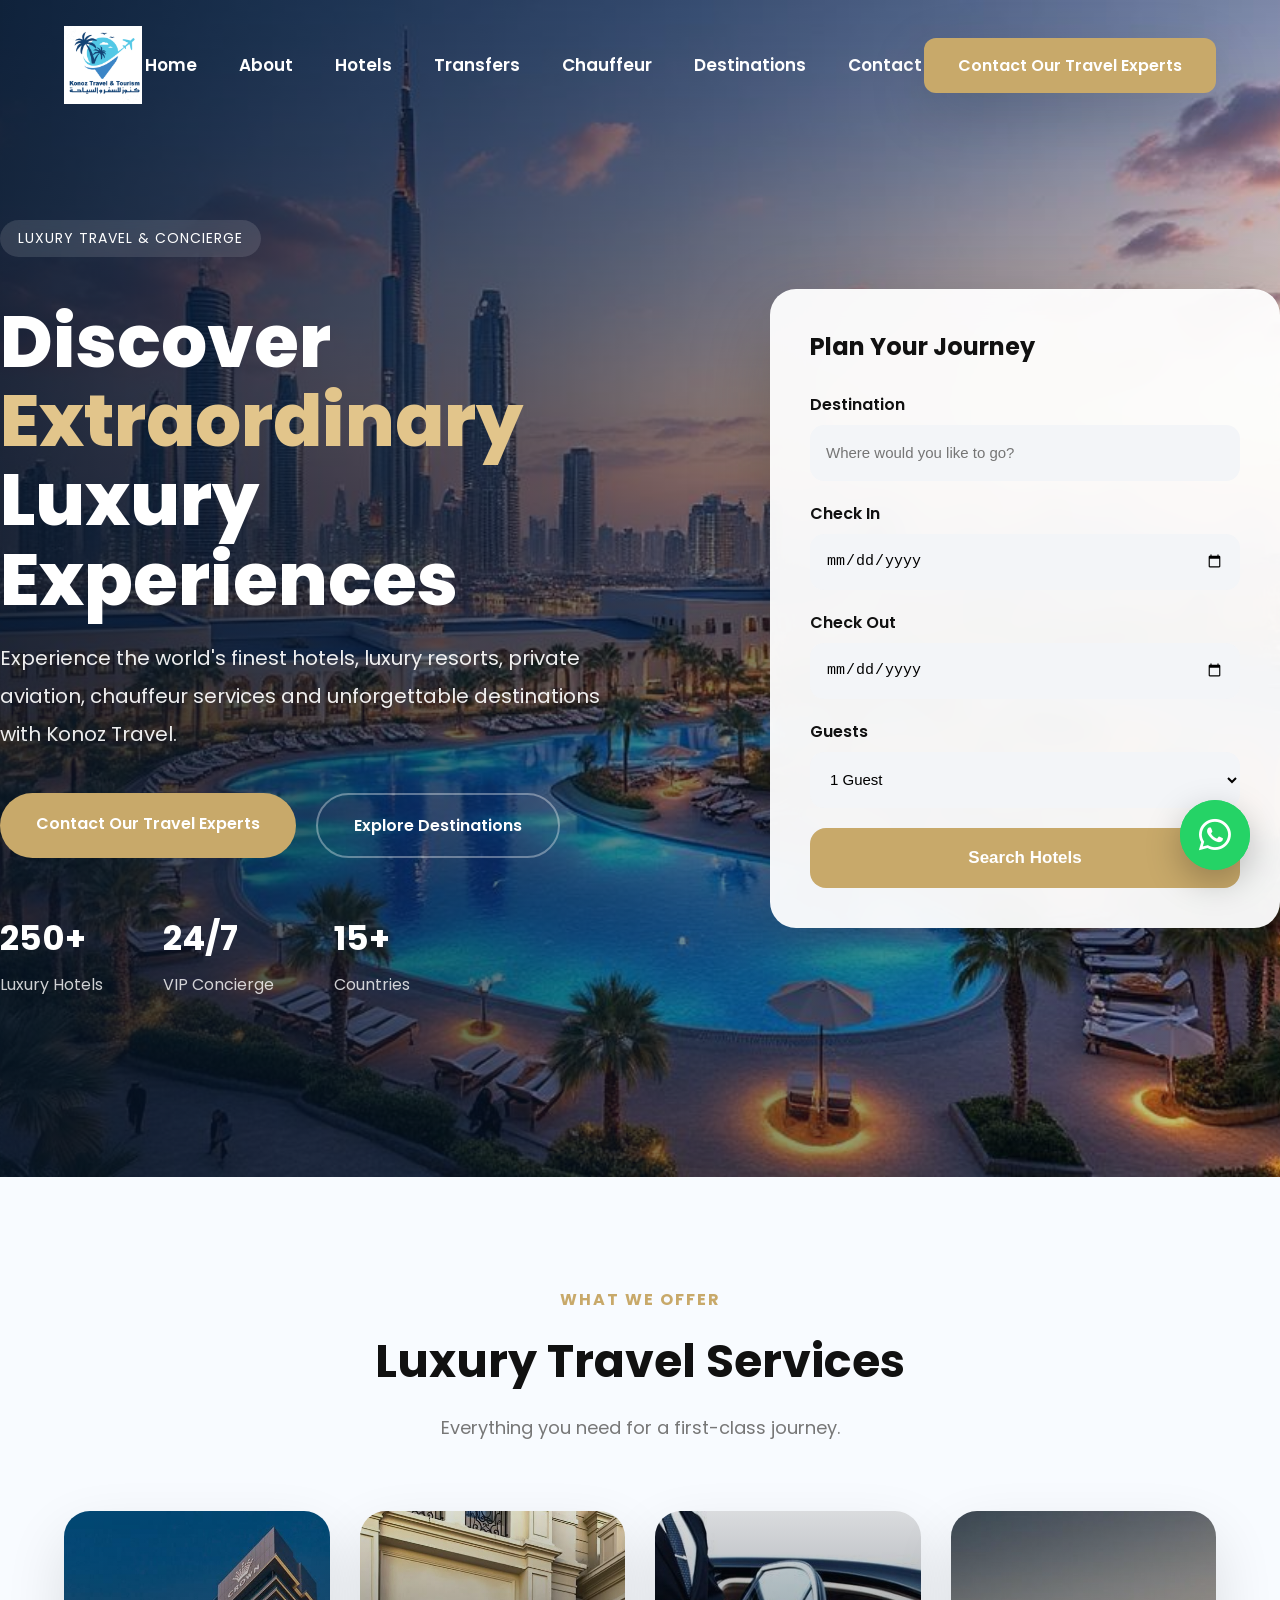
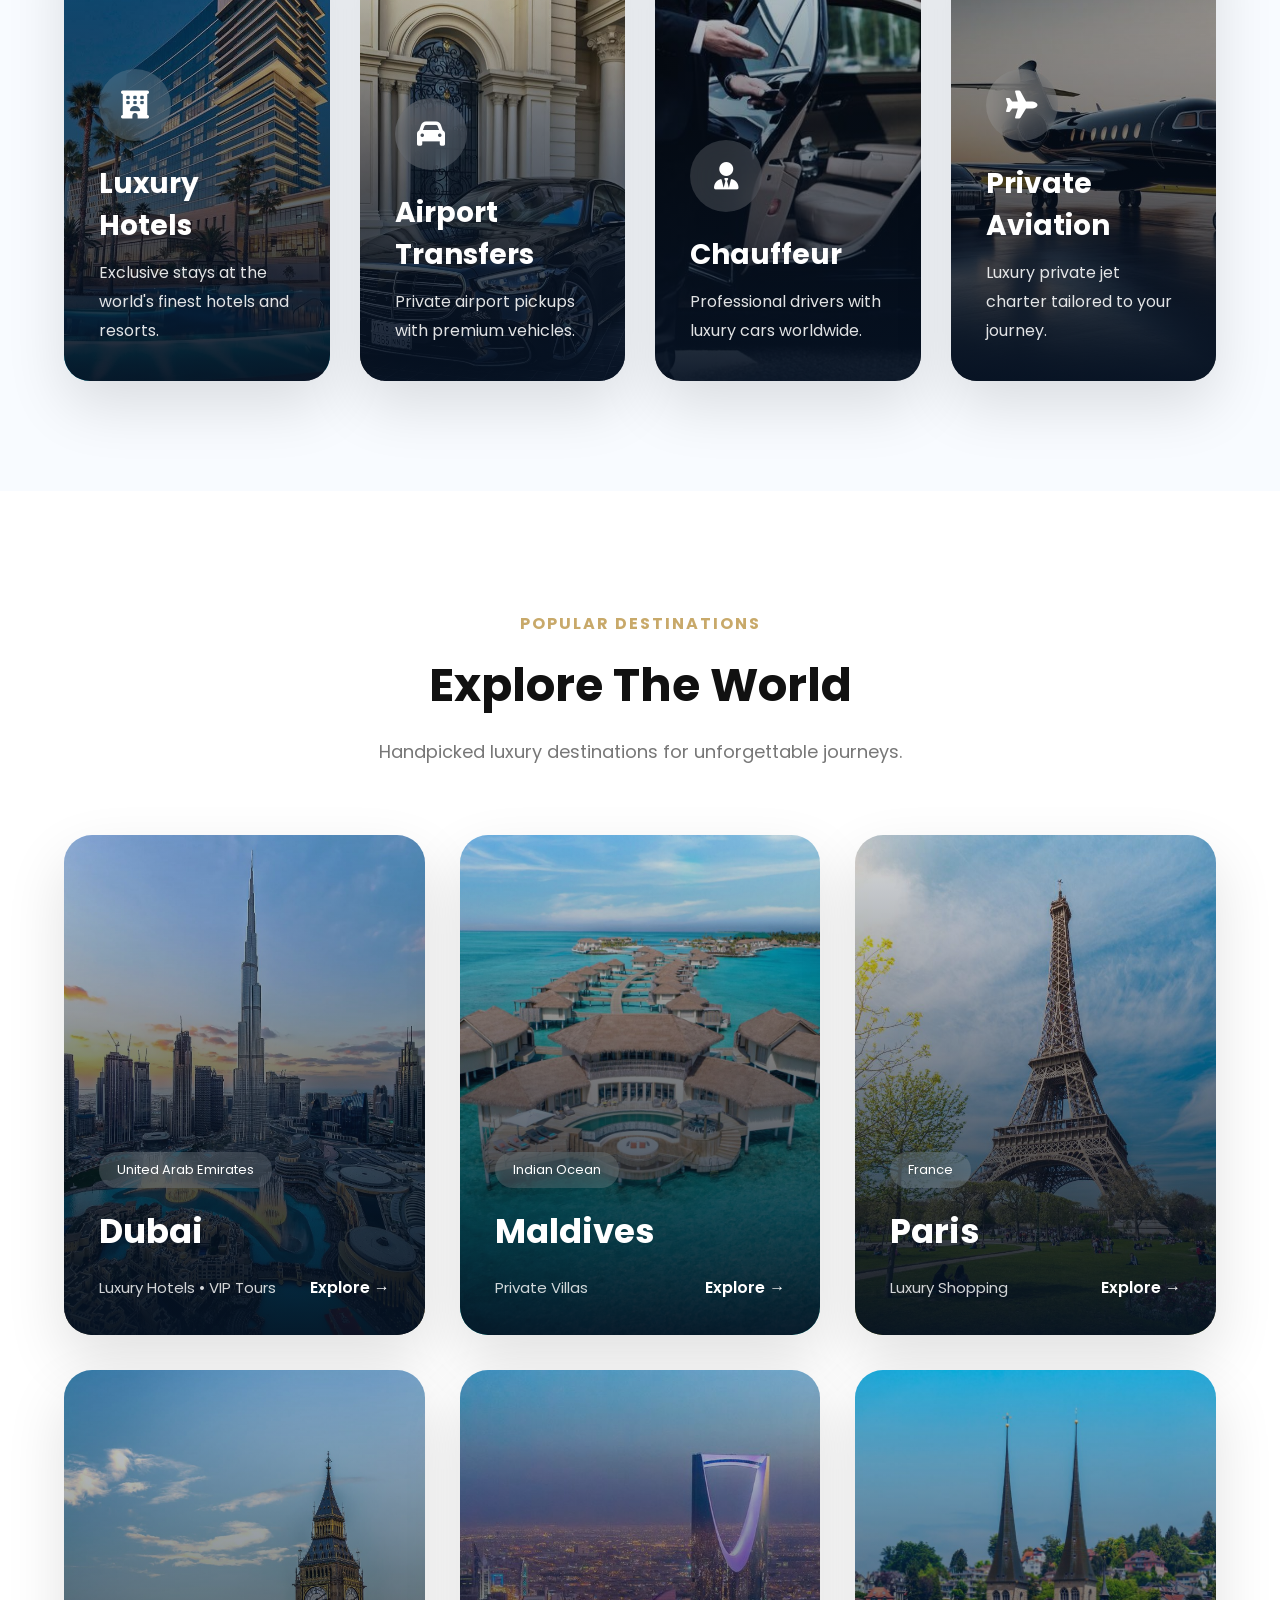
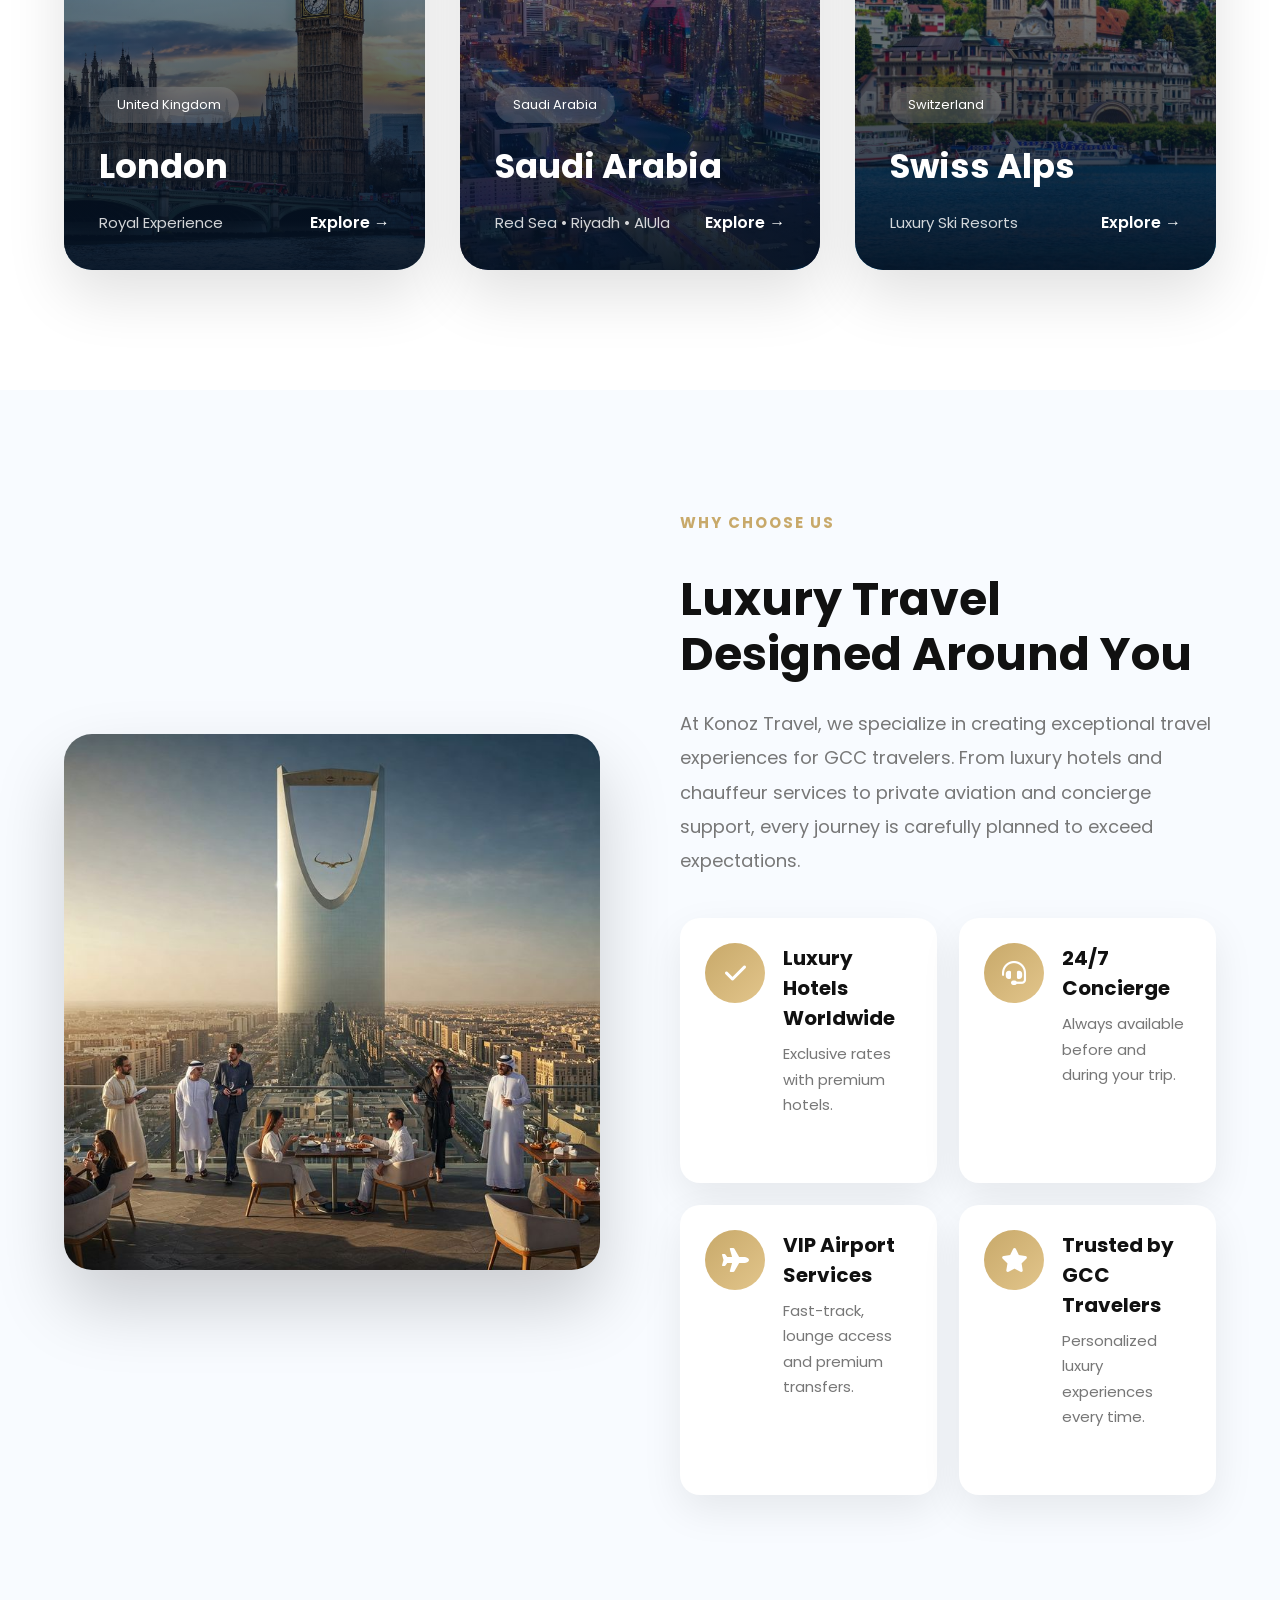
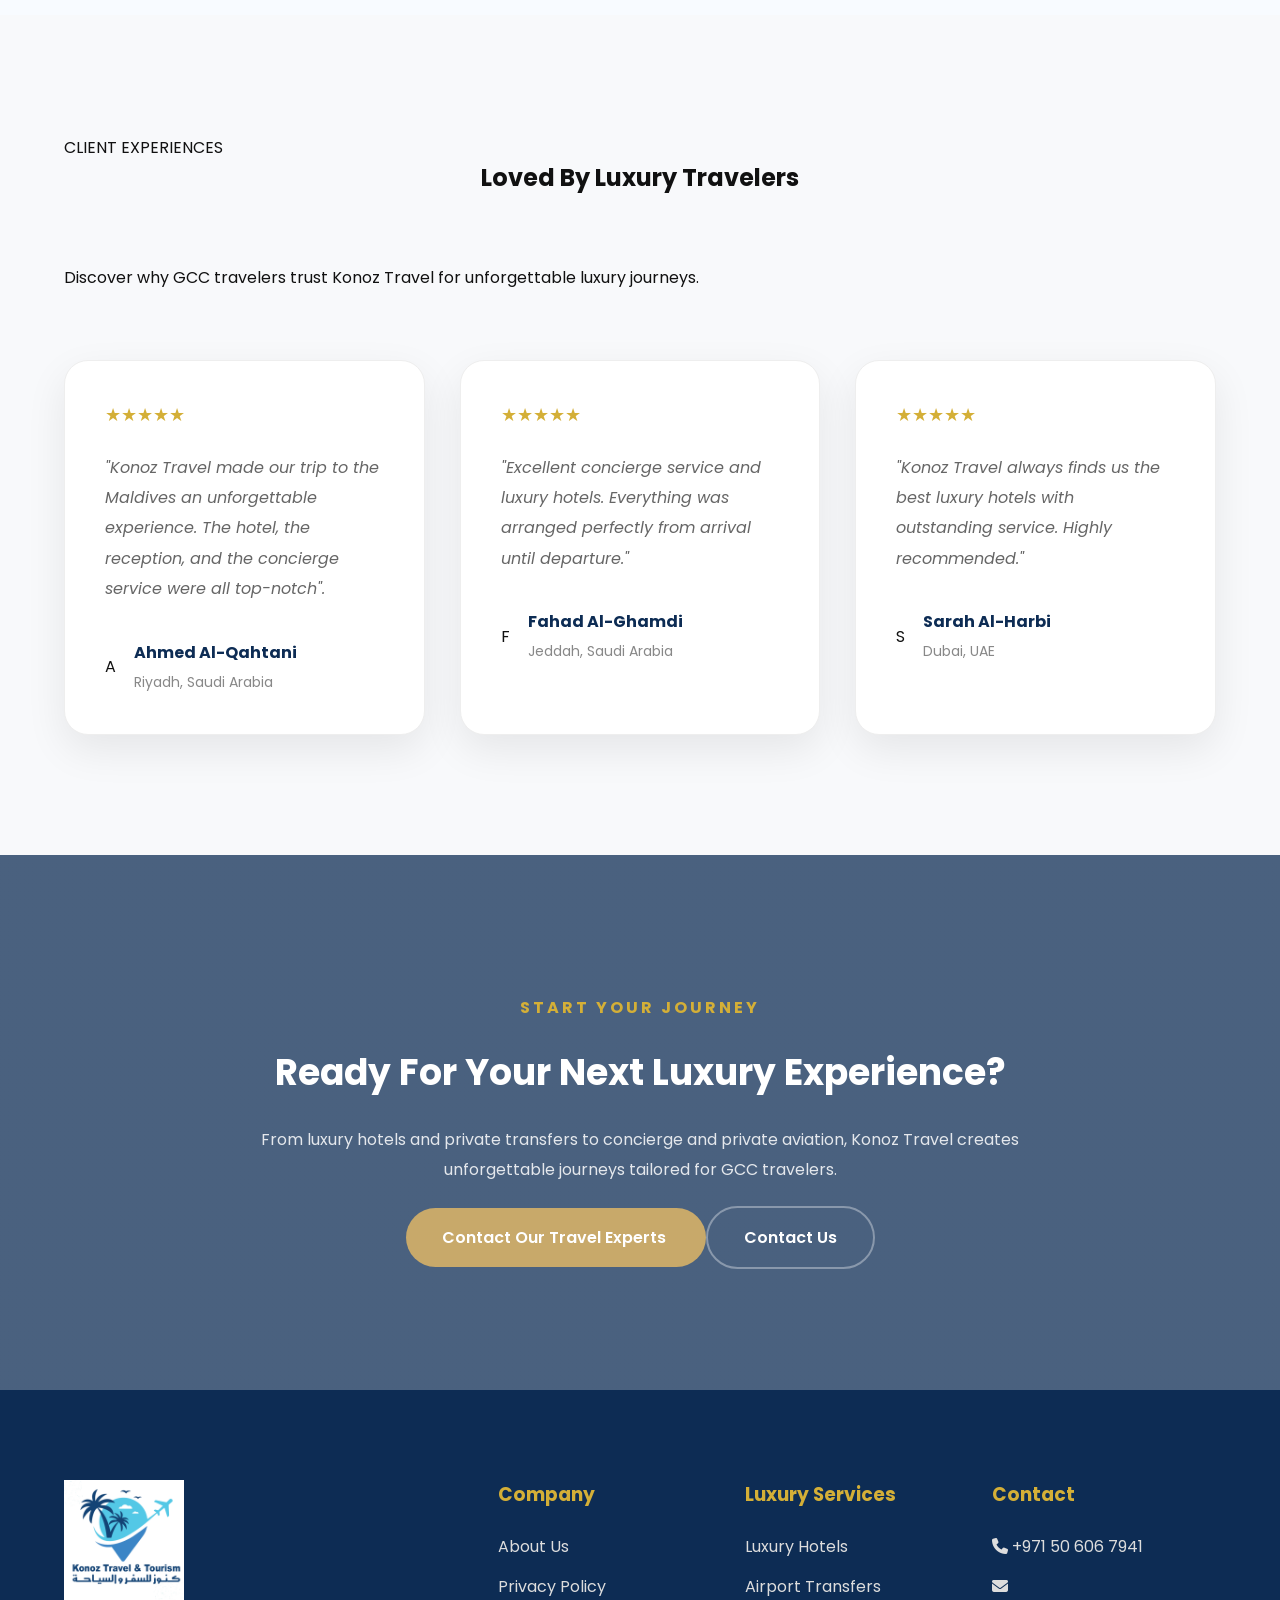
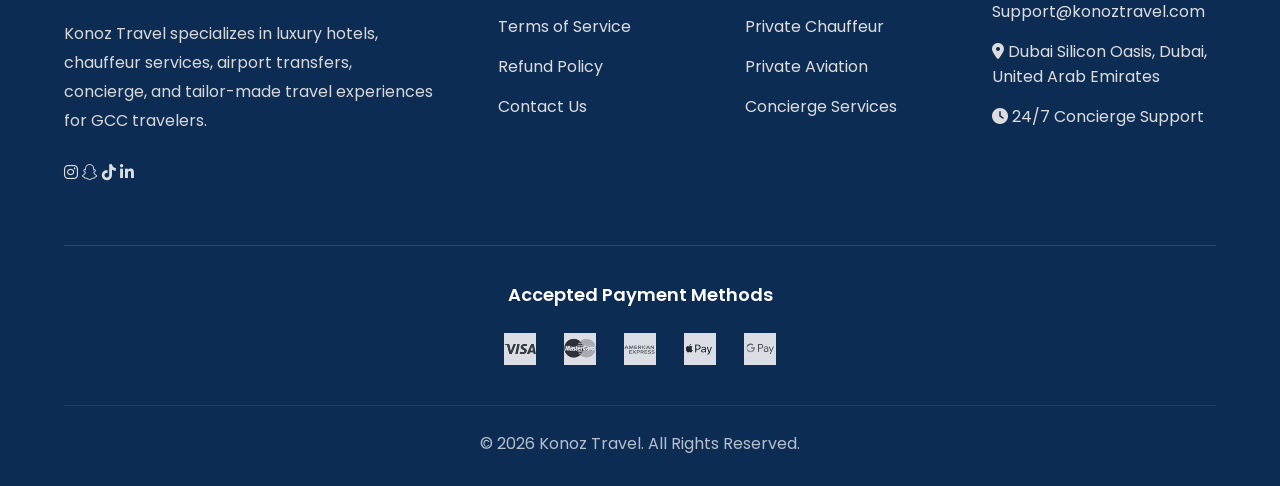
==== commit b0f9bee3: "s sa" ====
--- a/index.html
+++ b/index.html
@@ -573,8 +573,9 @@
                 </div>
 
                 <p class="testimonial-text">
-                    "سفريات كنوز جعلت رحلتنا إلى المالديف تجربة لا تُنسى.
-                    الفندق، الاستقبال، والكونسيرج كانوا جميعًا على أعلى مستوى."
+                    "Konoz Travel made our trip to the Maldives an unforgettable experience. The hotel, the reception, 
+                    and the concierge service were all top-notch".
+                    
                 </p>
 
                 <div class="client">
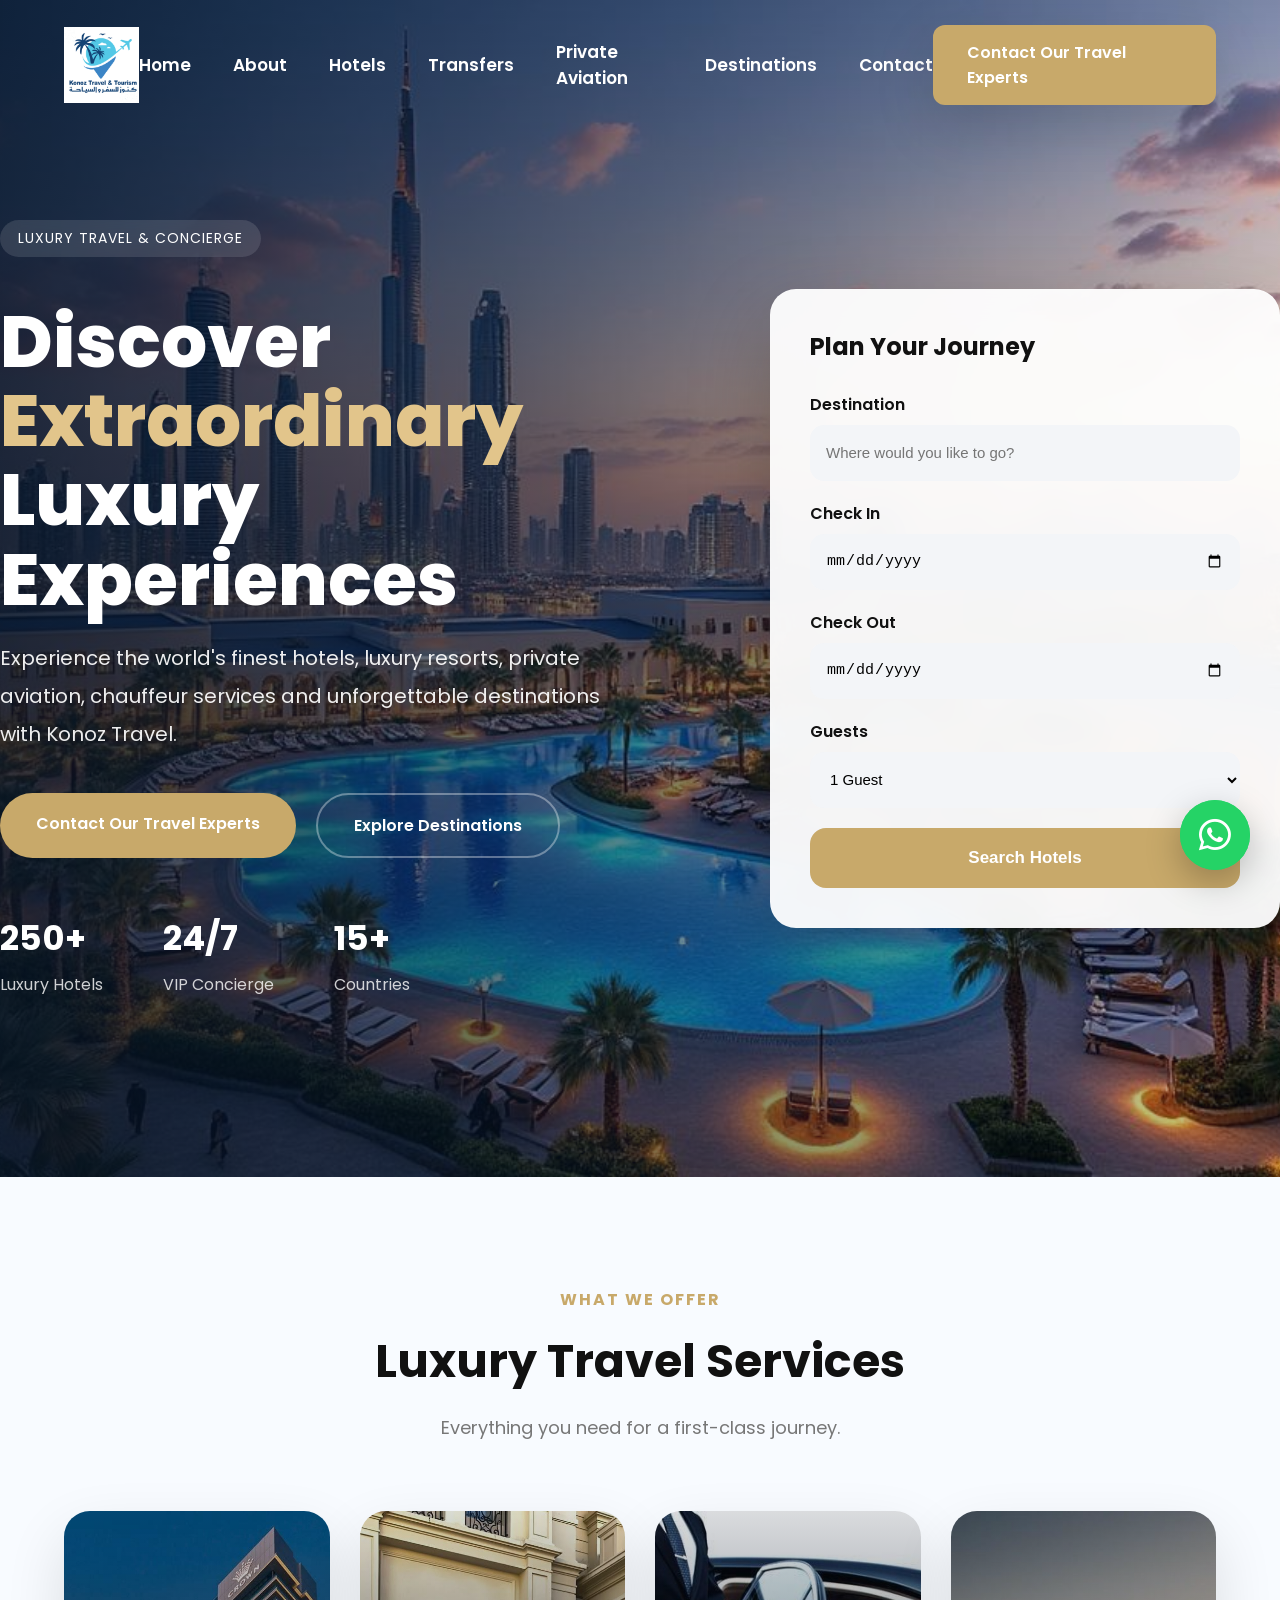
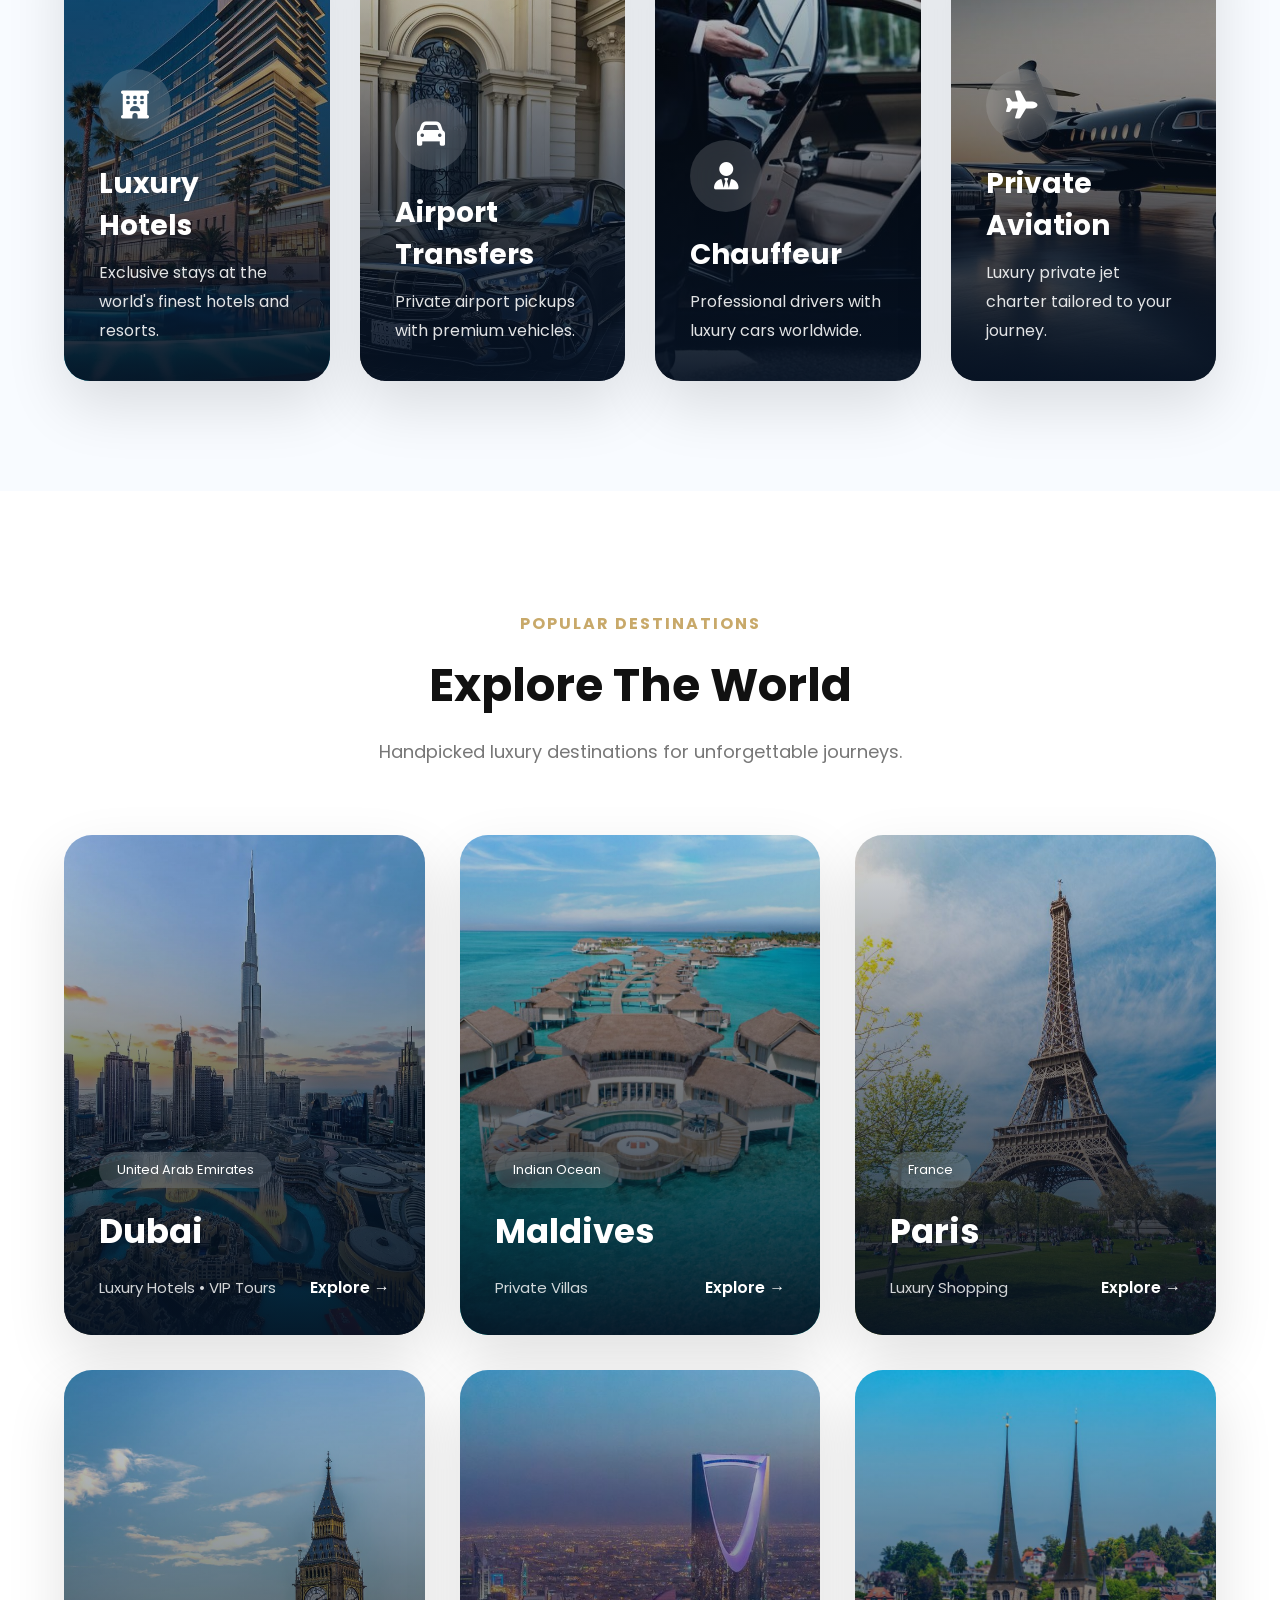
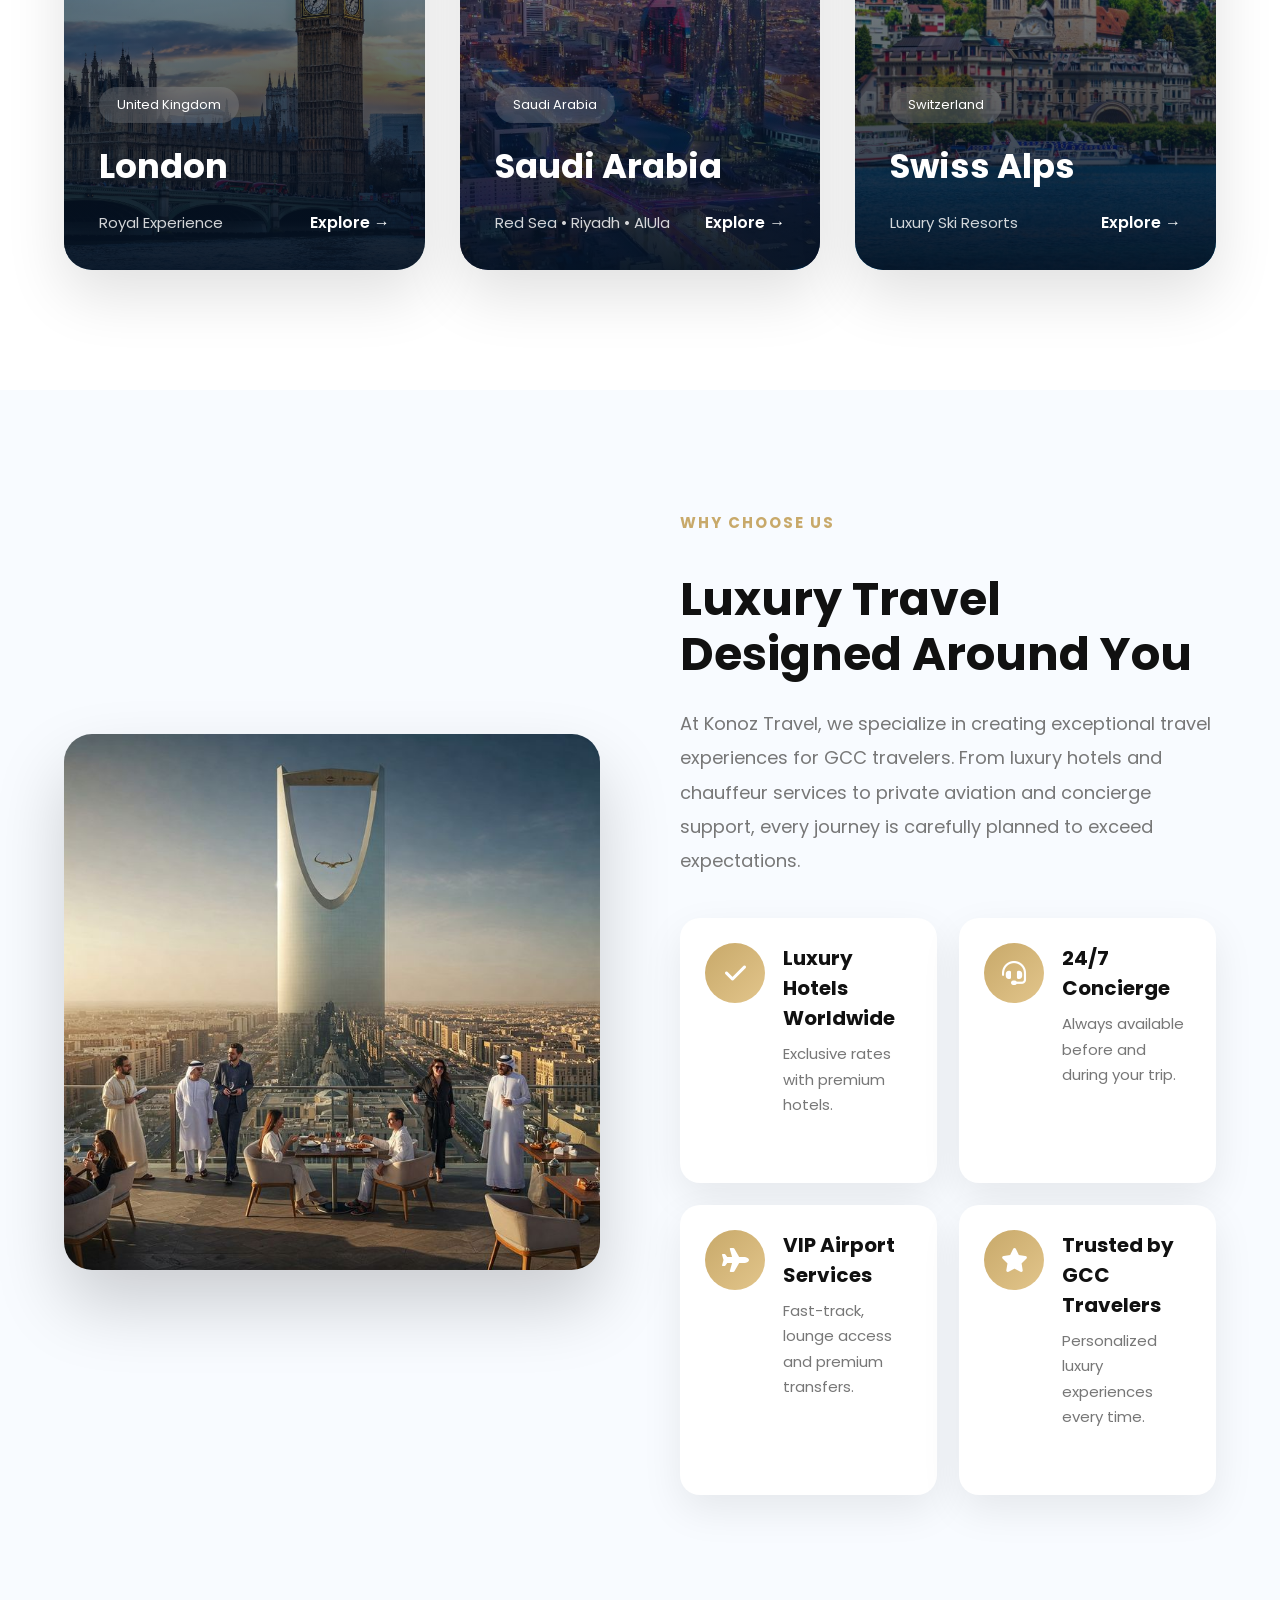
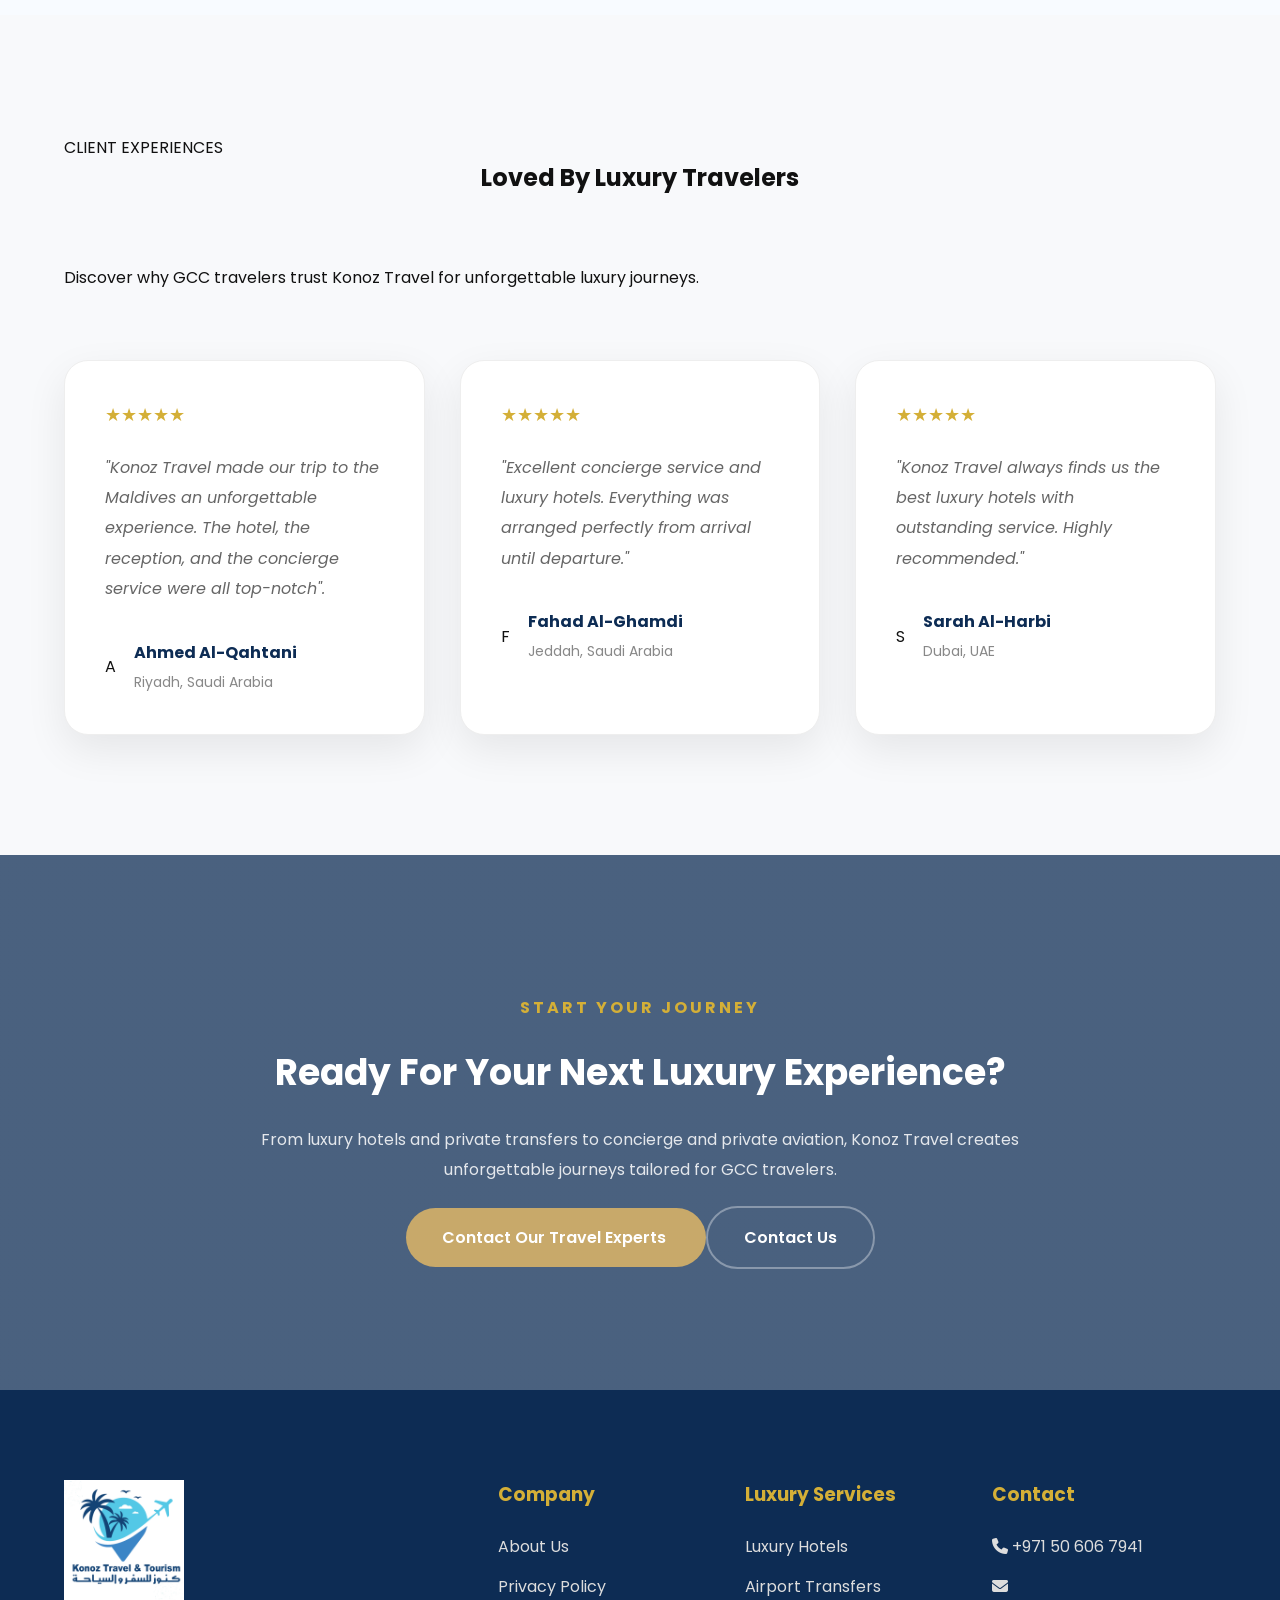
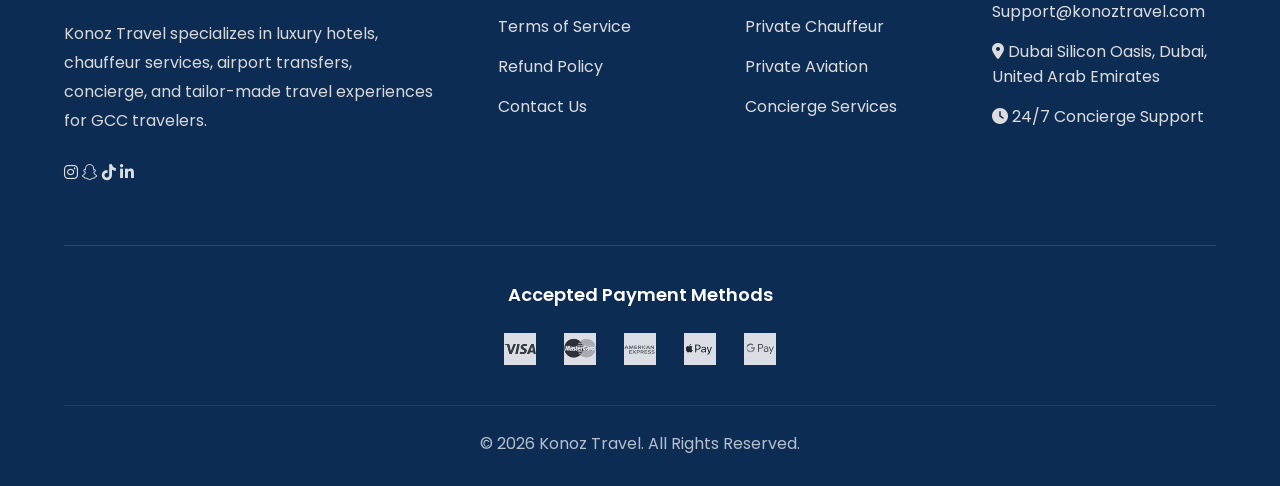
==== commit cc2439d0: "s s" ====
--- a/index.html
+++ b/index.html
@@ -2,7 +2,7 @@
 <html lang="en">
 
 <head>
-
+    <link rel="icon" type="image/png" href="assets/images/favicon.png">
     <meta charset="UTF-8">
     <meta name="viewport" content="width=device-width, initial-scale=1.0">
 
@@ -62,7 +62,7 @@
 
     <li><a href="transfers.html">Transfers</a></li>
 
-    <li><a href="chauffeur.html">Chauffeur</a></li>
+    <li><a href="private-aviation.html">Private Aviation</a></li>
 
     <li><a href="#destinations">Destinations</a></li>
 
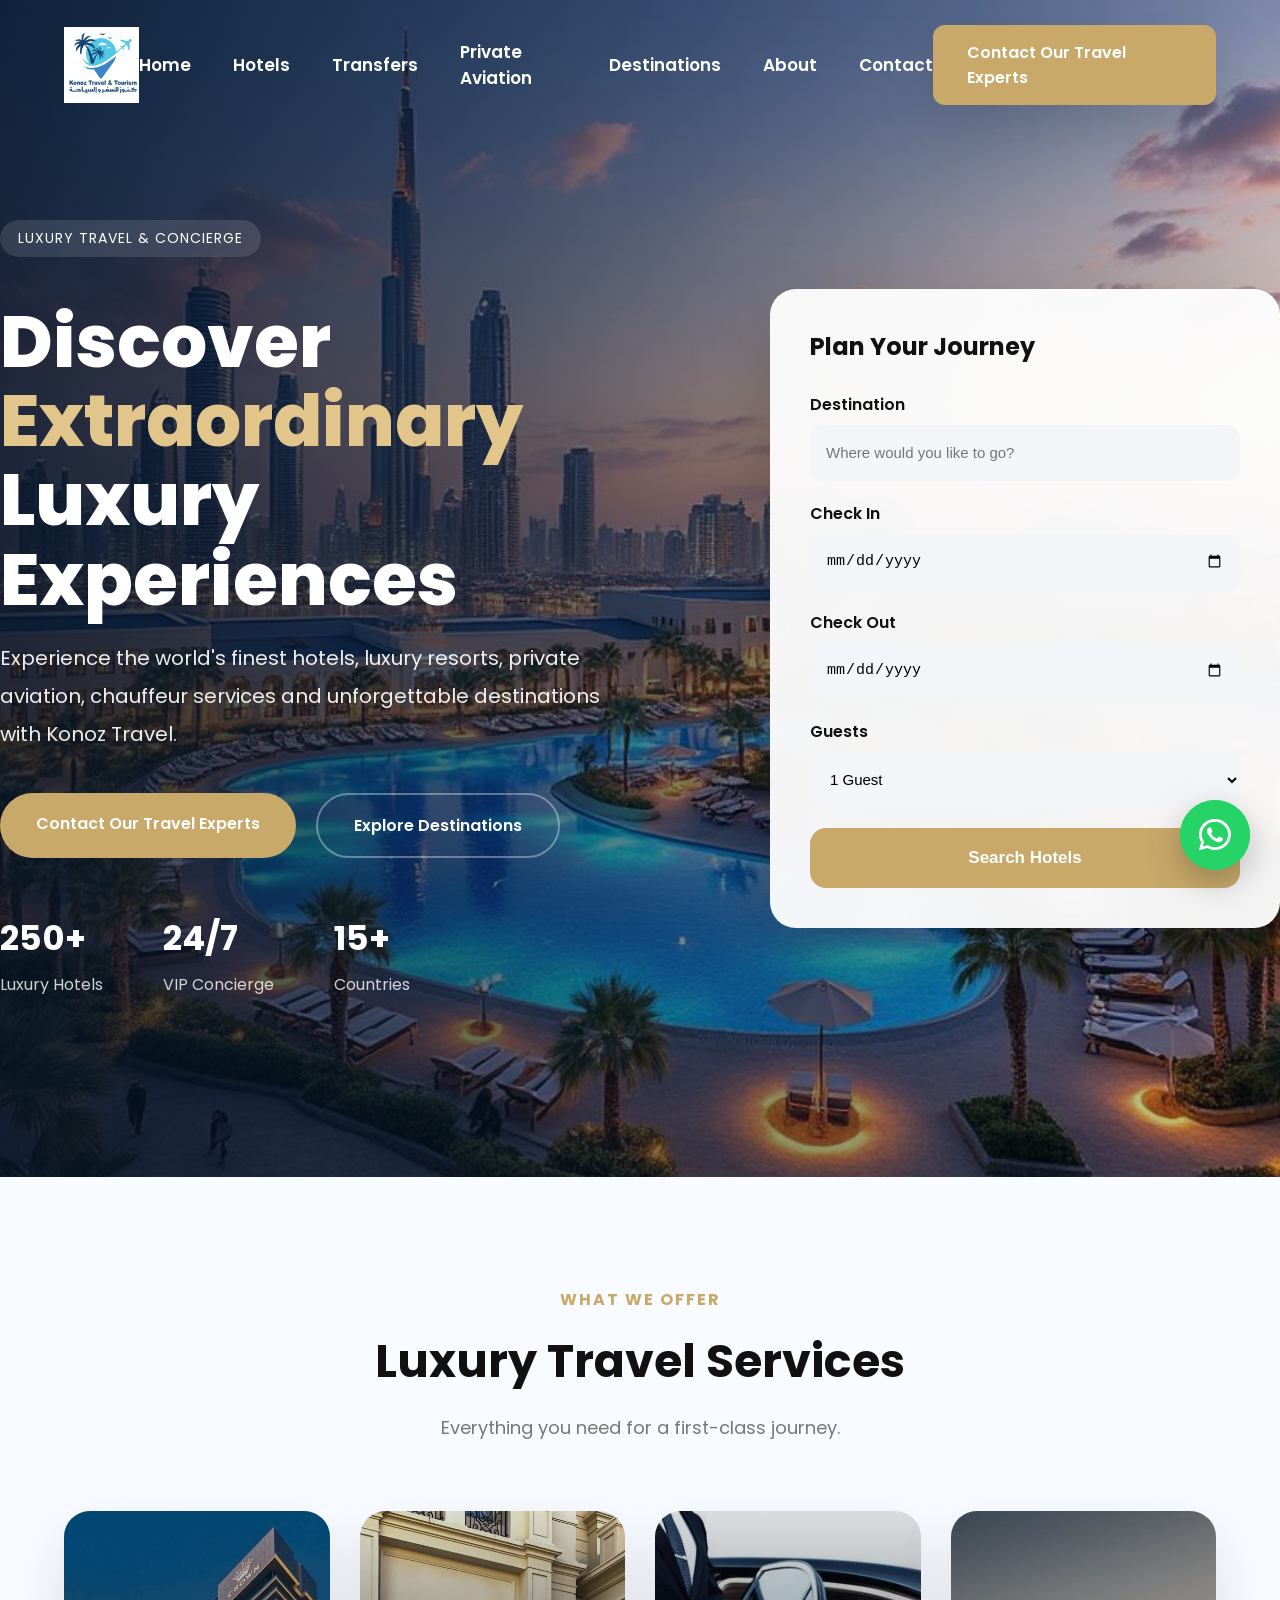
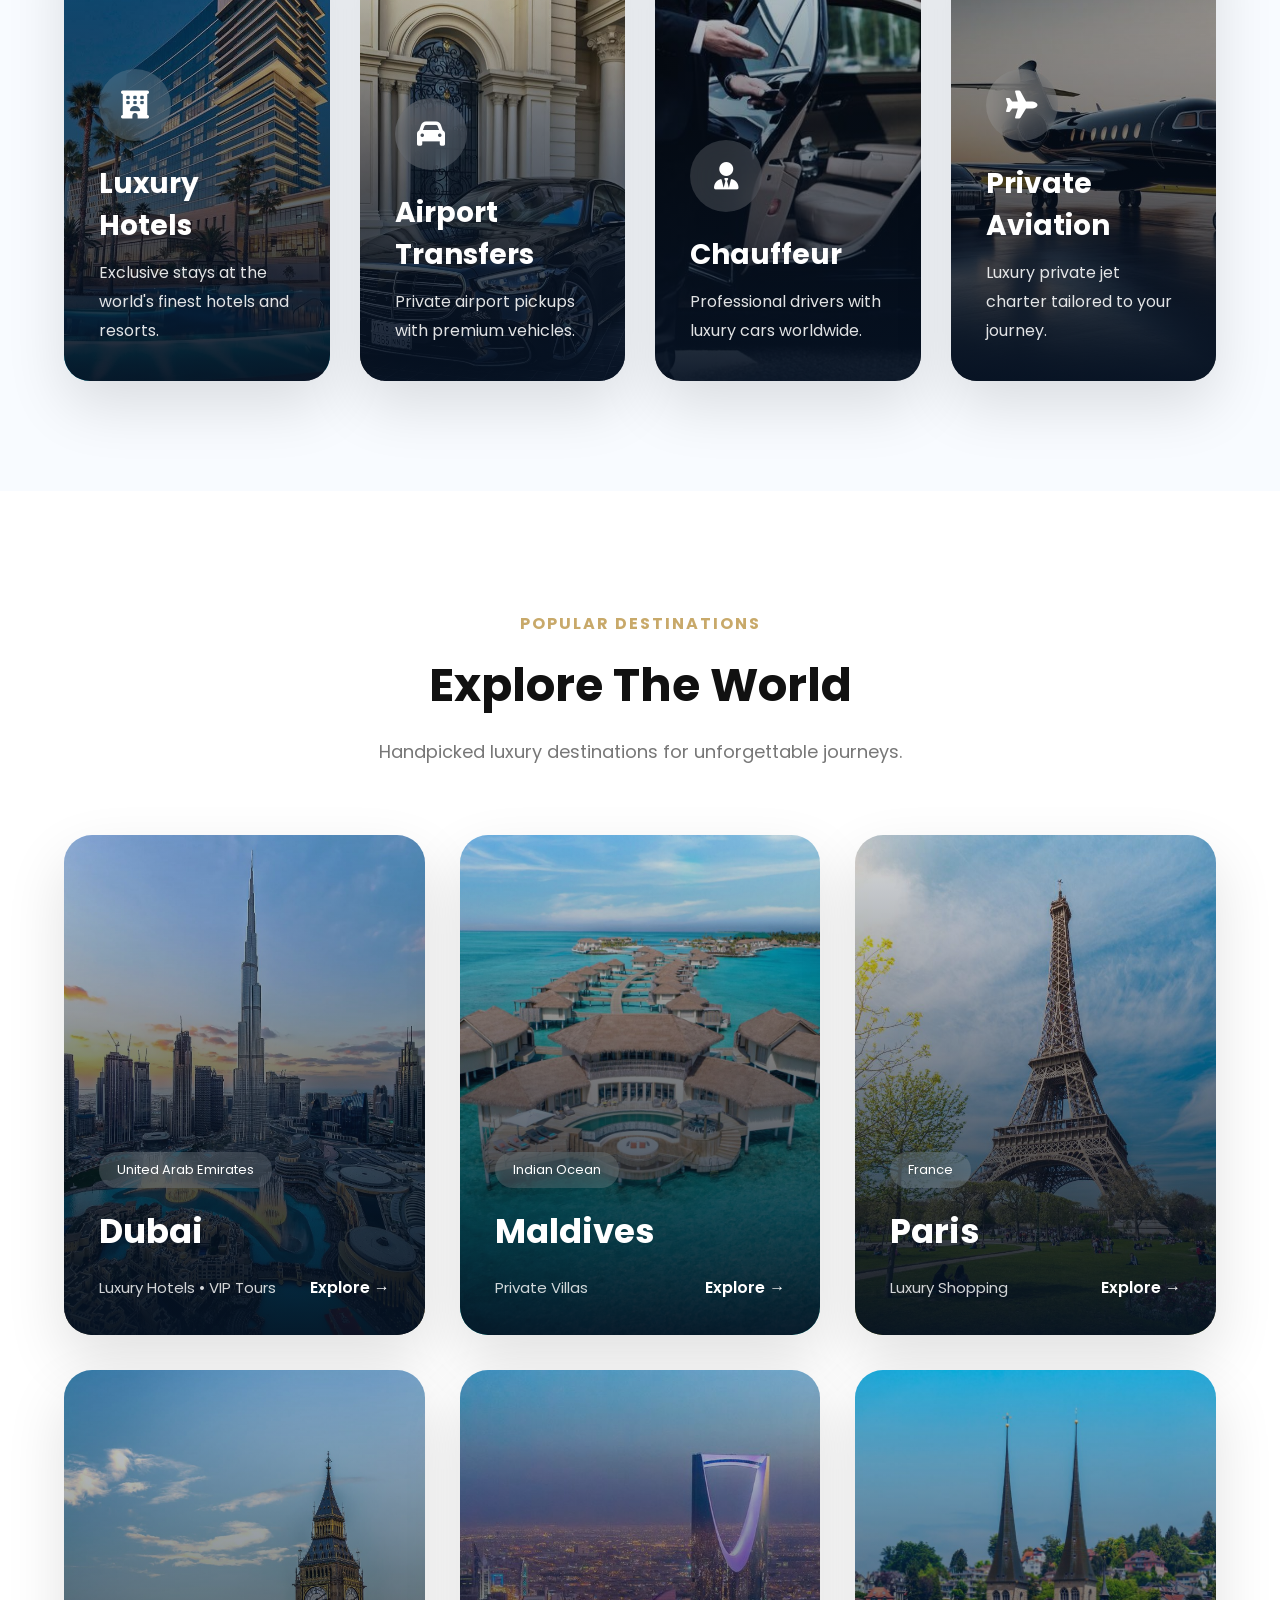
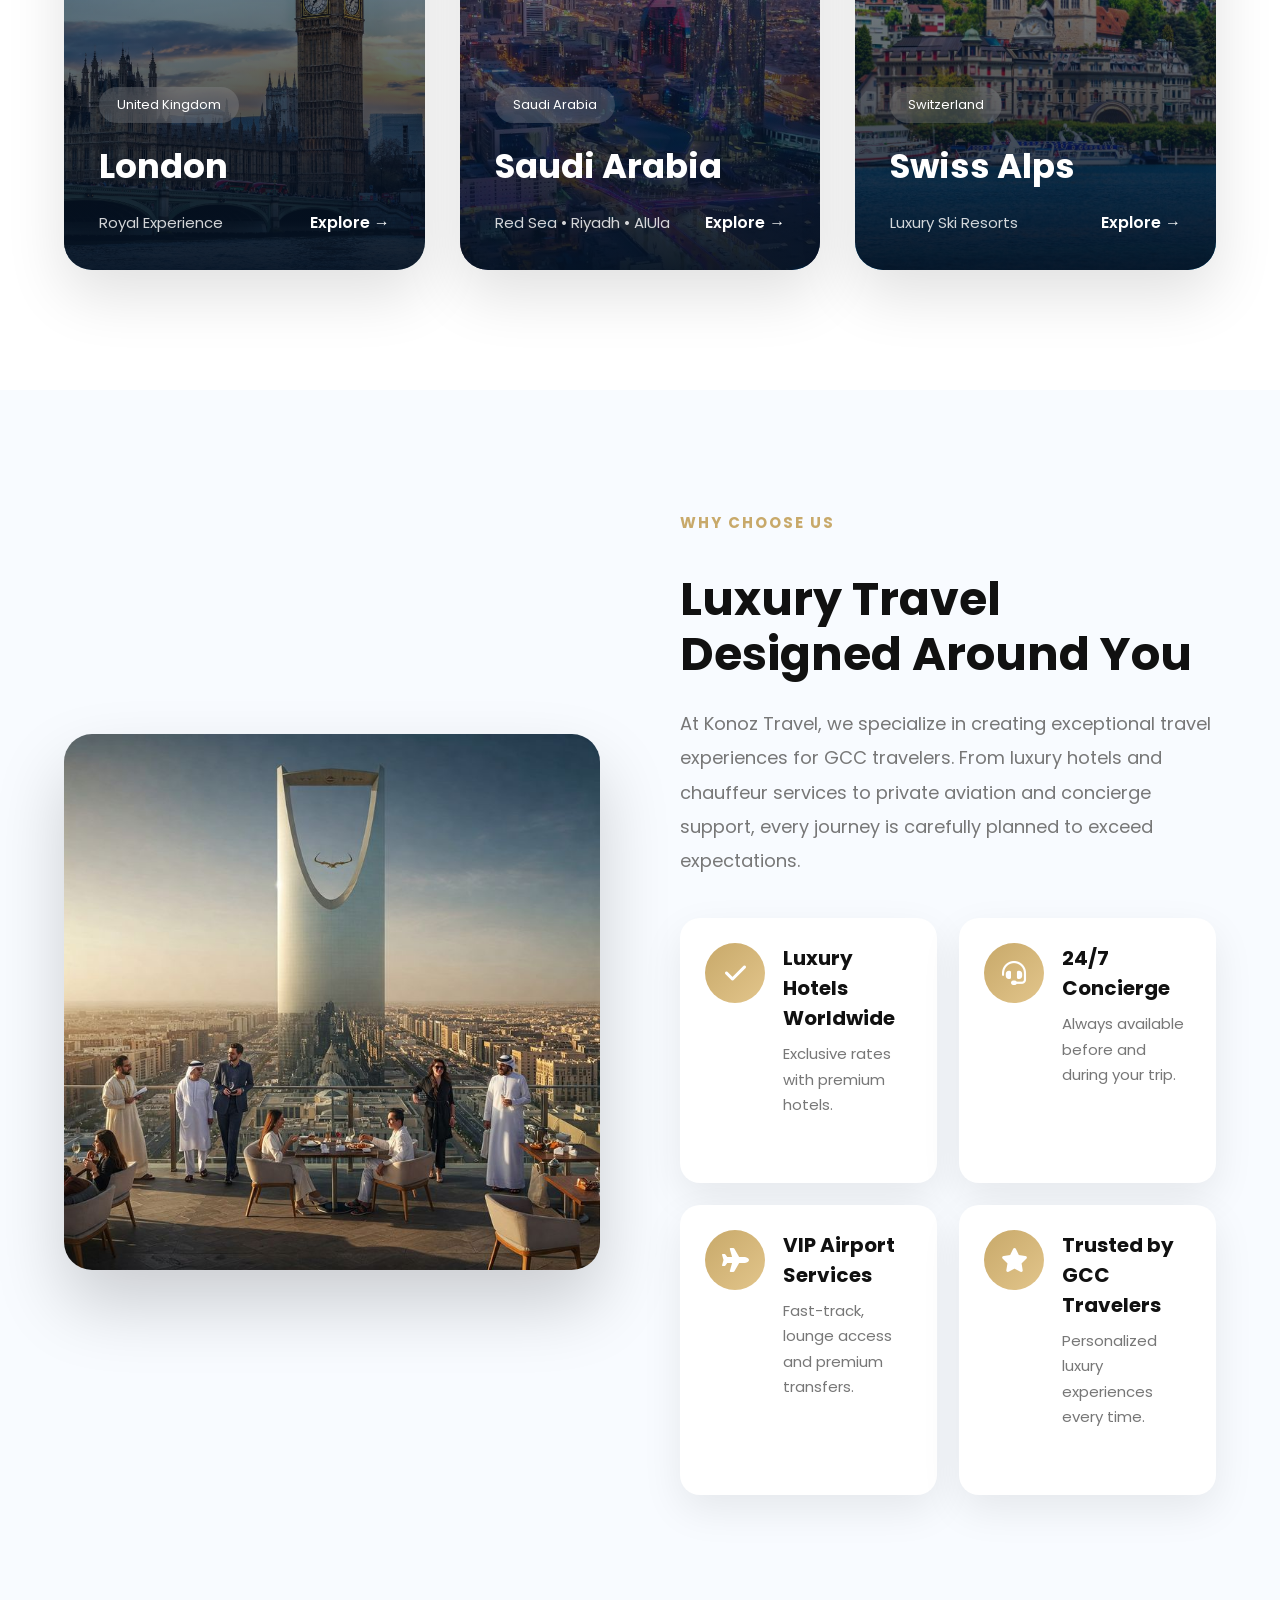
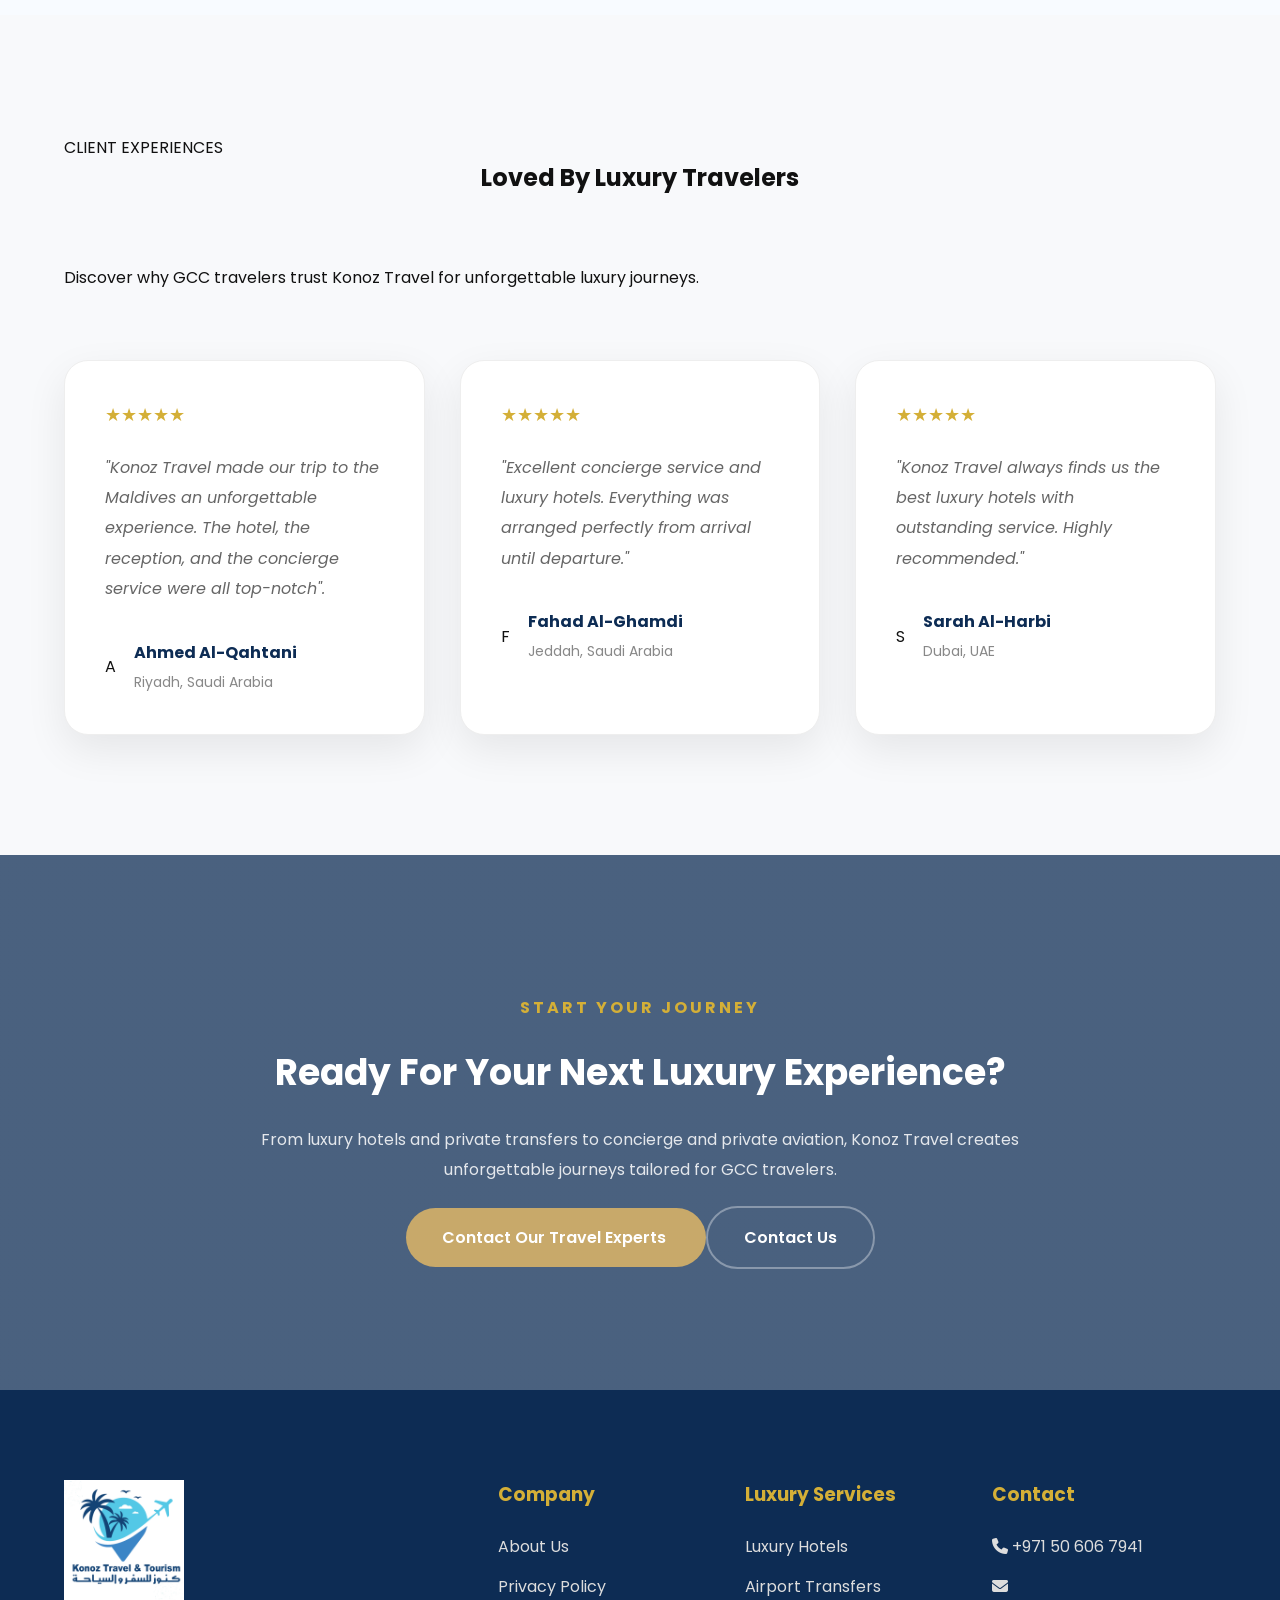
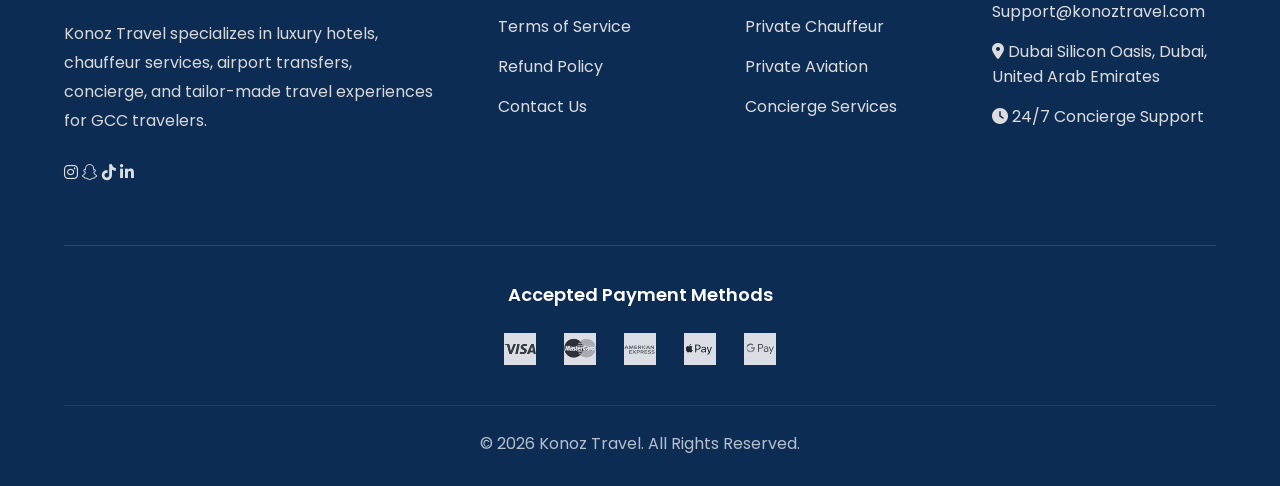
==== commit 2e32b7be: "update index.html update index.html" ====
--- a/index.html
+++ b/index.html
@@ -56,16 +56,16 @@
 
     <li><a href="index.html">Home</a></li>
 
+    <li><a href="hotels.html">Hotels</a></li>
+
+    <li><a href="transfers.html">Transfers</a></li>
+
+    <li><a href="private-aviation.html">Private Aviation</a></li>
+
+    <li><a href="#destinations">Destinations</a></li>
+
     <li><a href="about.html">About</a></li>
-
-    <li><a href="hotels.html">Hotels</a></li>
-
-    <li><a href="transfers.html">Transfers</a></li>
-
-    <li><a href="private-aviation.html">Private Aviation</a></li>
-
-    <li><a href="#destinations">Destinations</a></li>
-
+    
     <li><a href="contact.html">Contact</a></li>
 
 </ul>
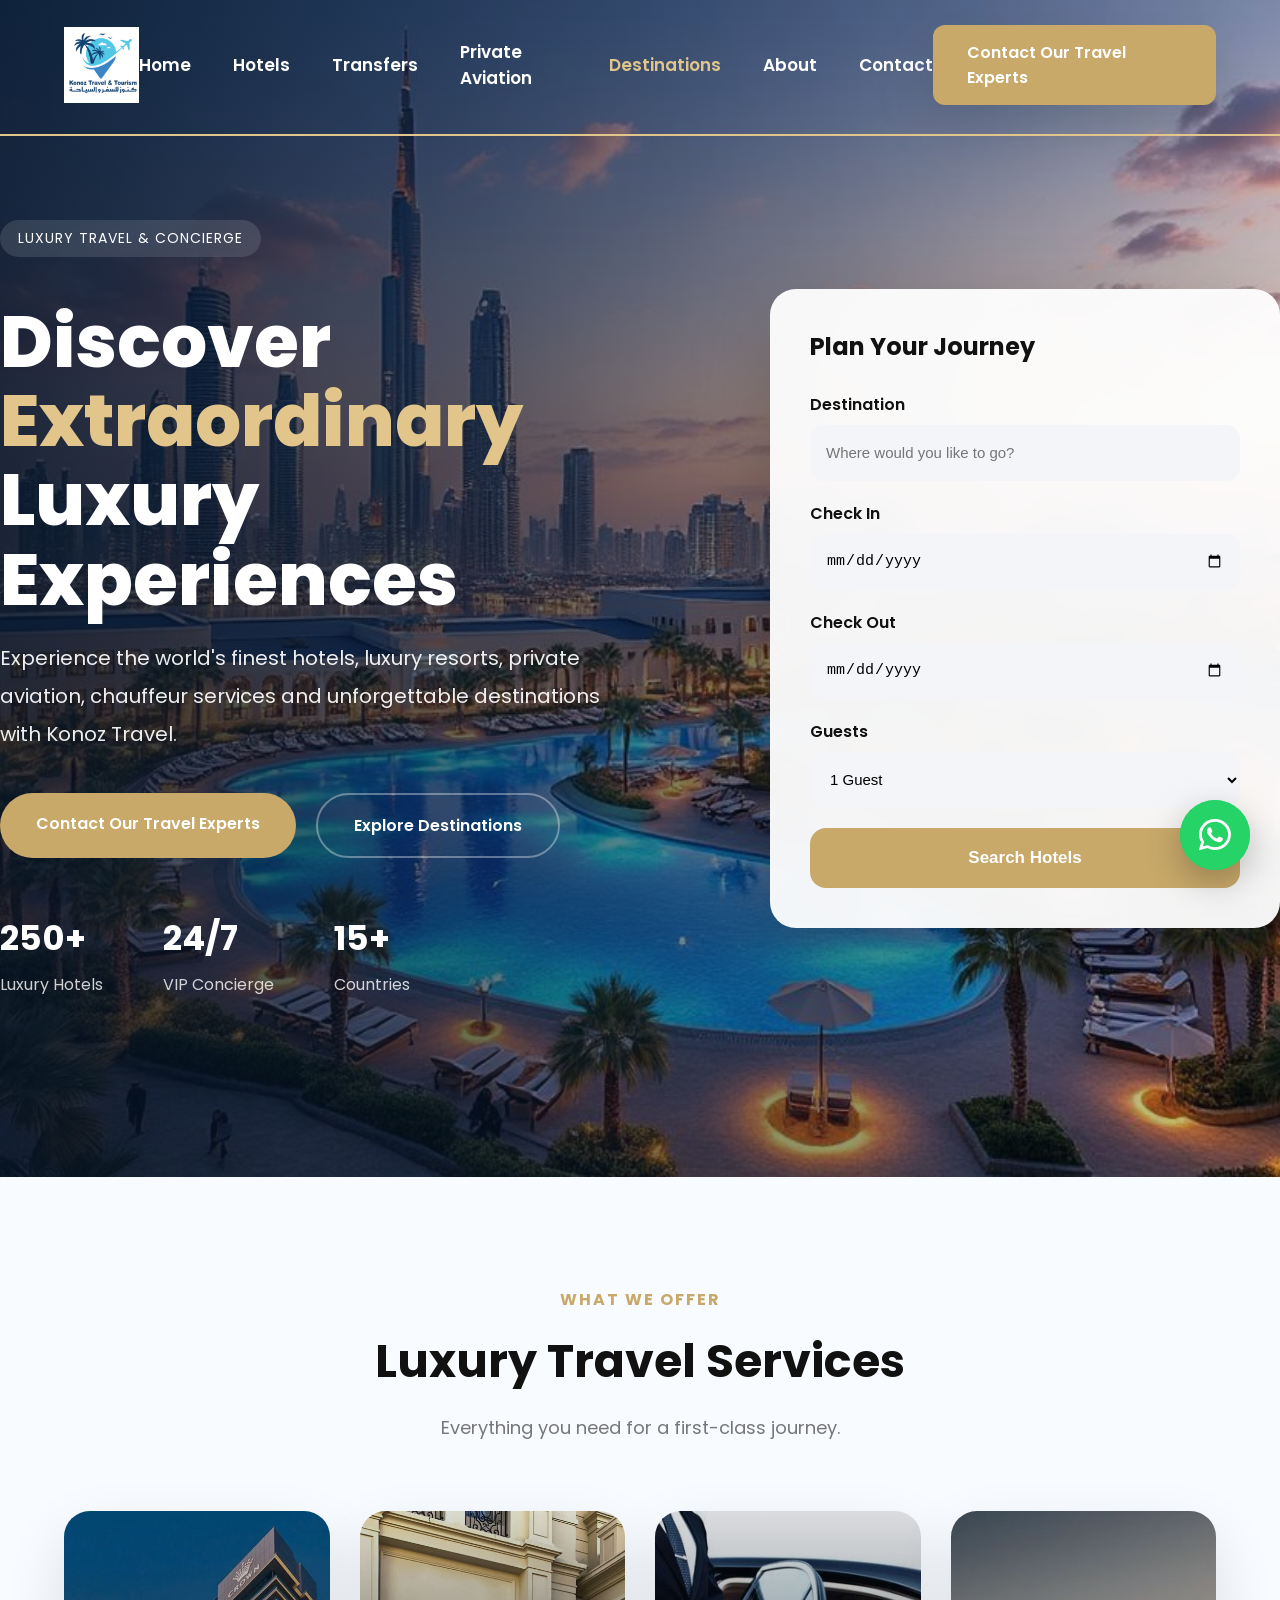
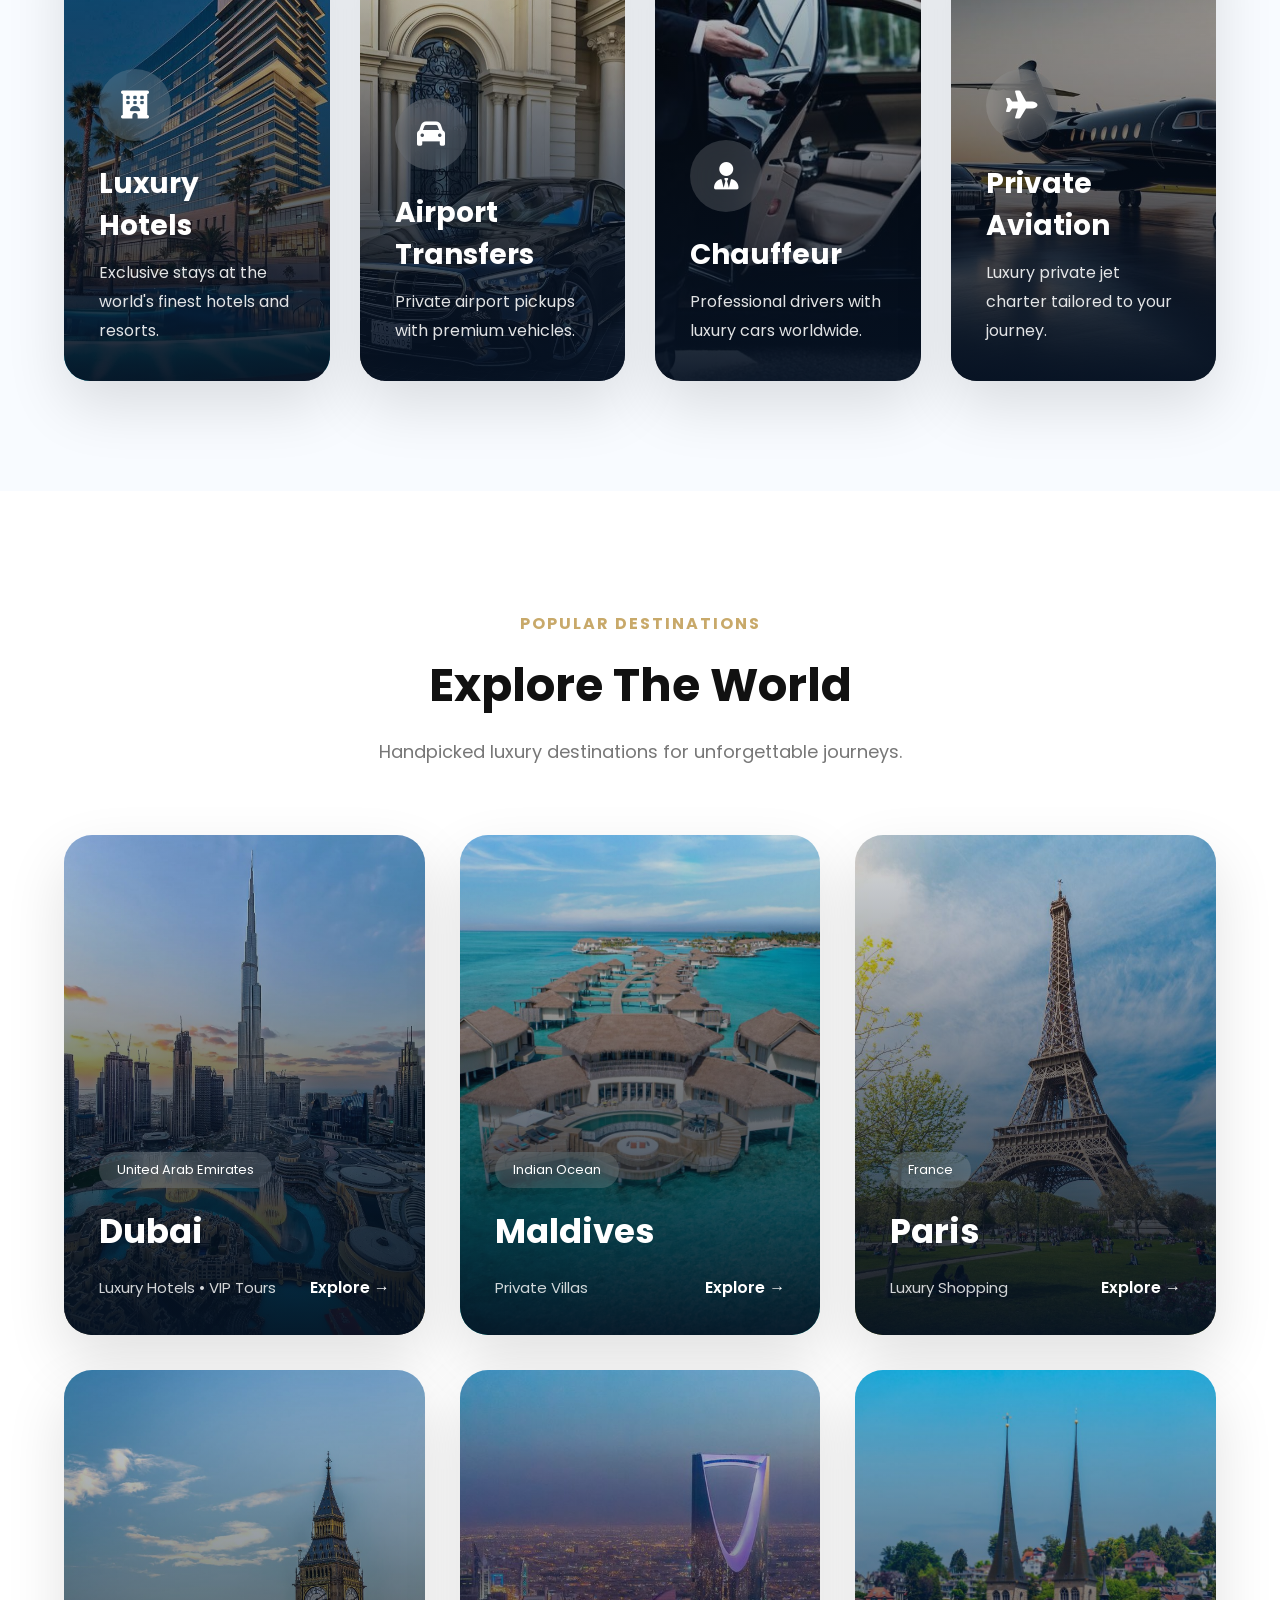
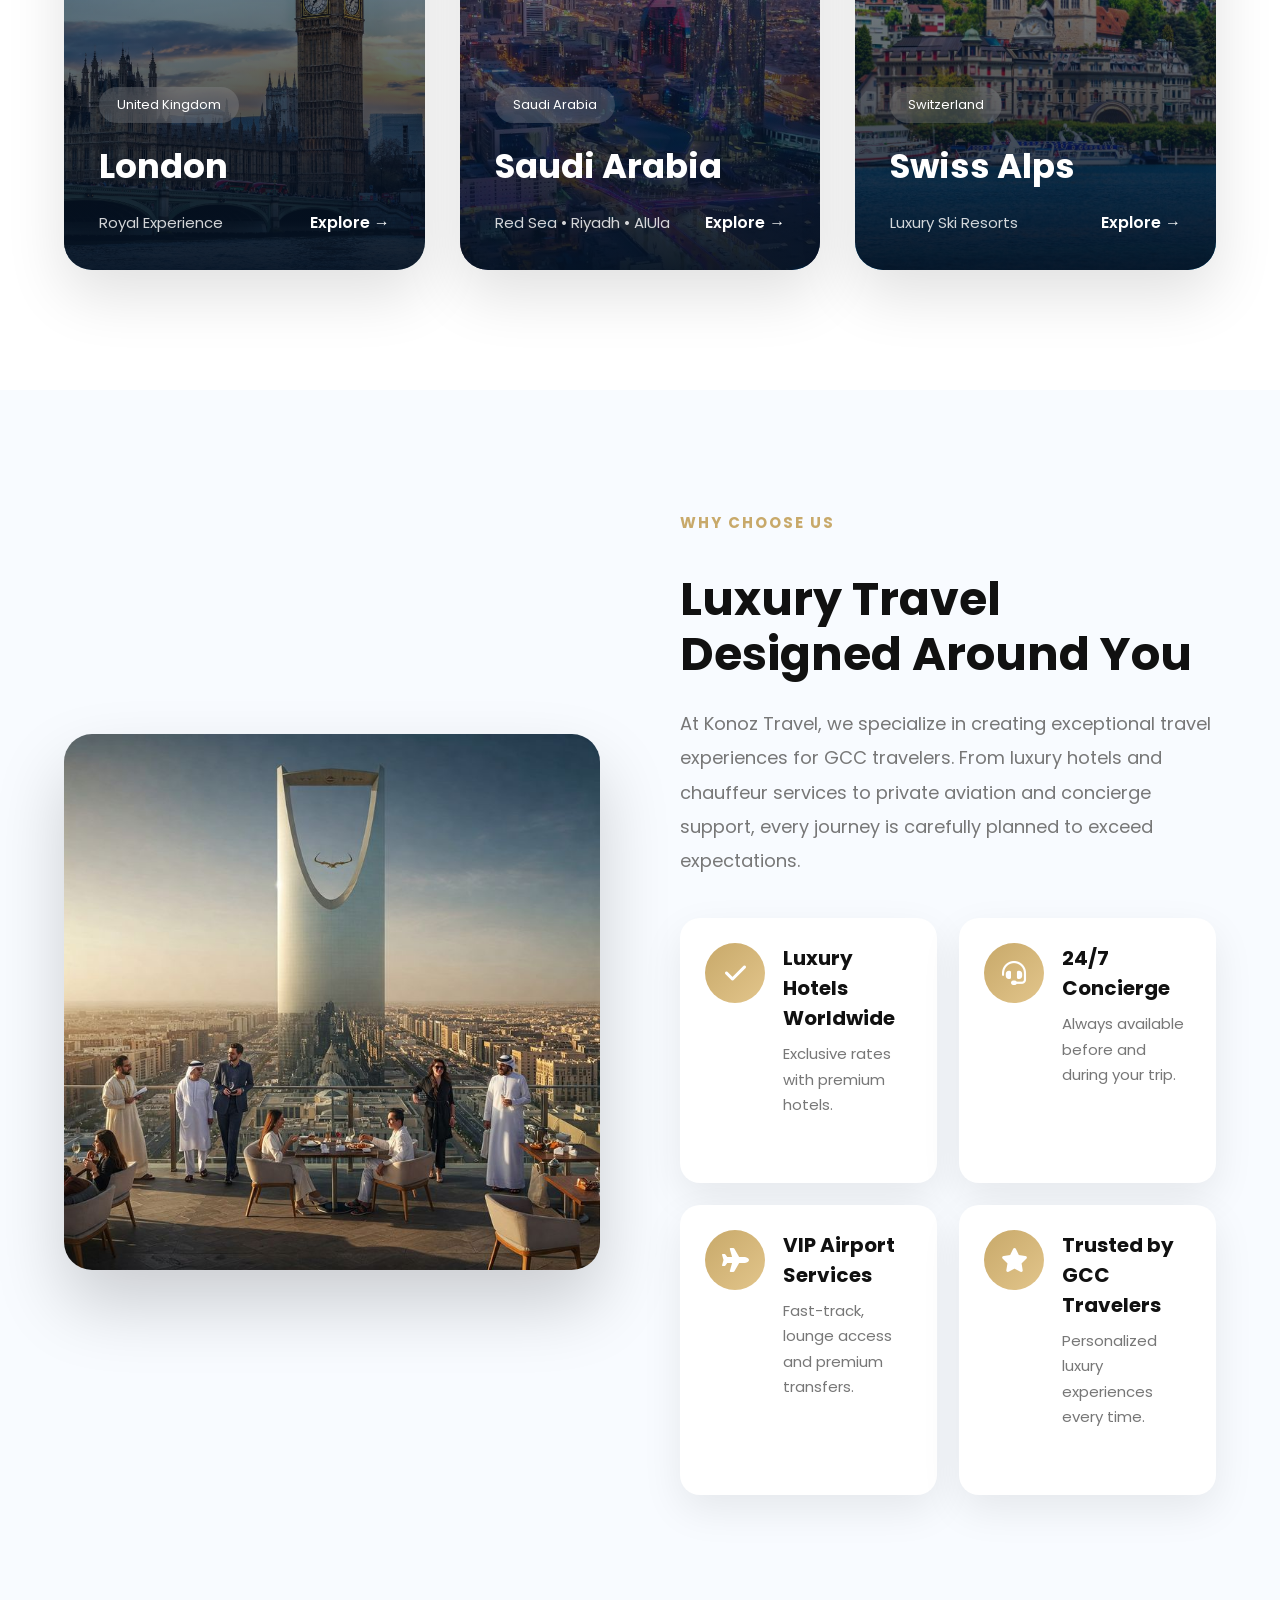
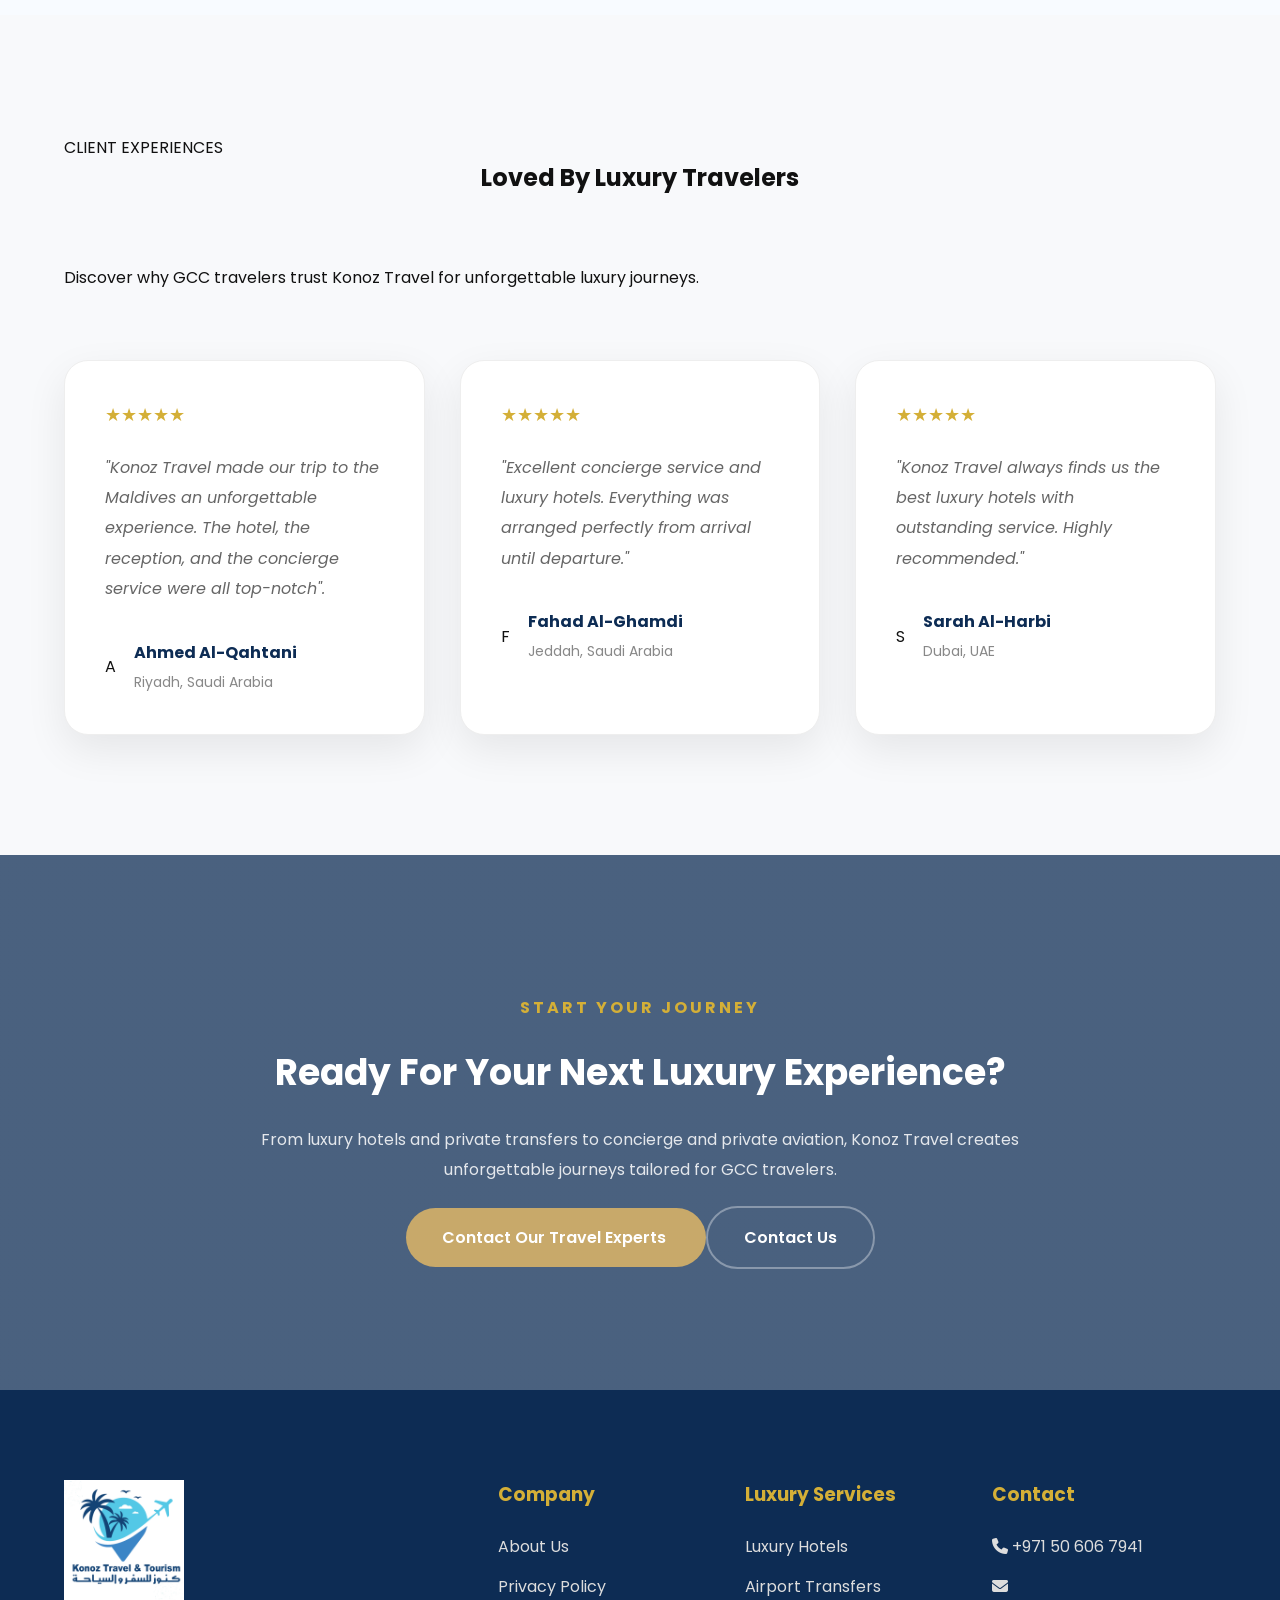
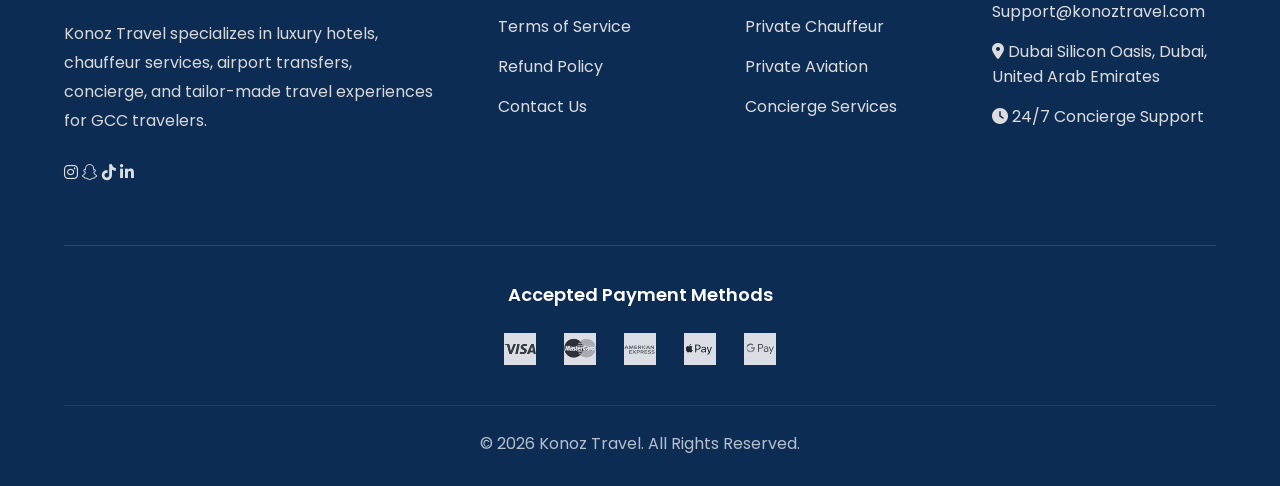
==== commit 14e23e37: "s s" ====
--- a/index.html
+++ b/index.html
@@ -62,10 +62,10 @@
 
     <li><a href="private-aviation.html">Private Aviation</a></li>
 
-    <li><a href="#destinations">Destinations</a></li>
+    <li><a href="destinations.html" class="active">Destinations</a></li>
 
     <li><a href="about.html">About</a></li>
-    
+
     <li><a href="contact.html">Contact</a></li>
 
 </ul>
--- a/assets/css/destinations.css
+++ b/assets/css/destinations.css
@@ -198,4 +198,108 @@
 
 }
 
+}/* ==========================================
+   DESTINATION HERO
+========================================== */
+
+.destination-hero{
+
+    min-height:100vh;
+
+    display:flex;
+
+    align-items:center;
+
+    background:
+    linear-gradient(rgba(8,22,45,.65),rgba(8,22,45,.70)),
+    url("../images/destinations-hero.jpg");
+
+    background-size:cover;
+
+    background-position:center;
+
+    color:#fff;
+
+}
+
+.destination-hero .hero-content{
+
+    max-width:700px;
+
+}
+
+.hero-tag{
+
+    display:inline-block;
+
+    padding:12px 22px;
+
+    border:1px solid rgba(255,255,255,.25);
+
+    border-radius:50px;
+
+    letter-spacing:2px;
+
+    font-size:14px;
+
+    margin-bottom:25px;
+
+    backdrop-filter:blur(8px);
+
+}
+
+.destination-hero h1{
+
+    font-size:68px;
+
+    line-height:1.1;
+
+    margin-bottom:30px;
+
+}
+
+.destination-hero p{
+
+    font-size:20px;
+
+    line-height:1.9;
+
+    color:#EEF3F8;
+
+    margin-bottom:45px;
+
+}
+
+.hero-buttons{
+
+    display:flex;
+
+    gap:20px;
+
+    flex-wrap:wrap;
+
+}
+
+.btn-outline{
+
+    padding:18px 40px;
+
+    border-radius:50px;
+
+    border:2px solid rgba(255,255,255,.35);
+
+    color:#fff;
+
+    text-decoration:none;
+
+    transition:.35s;
+
+}
+
+.btn-outline:hover{
+
+    background:#fff;
+
+    color:#0D2C54;
+
 }
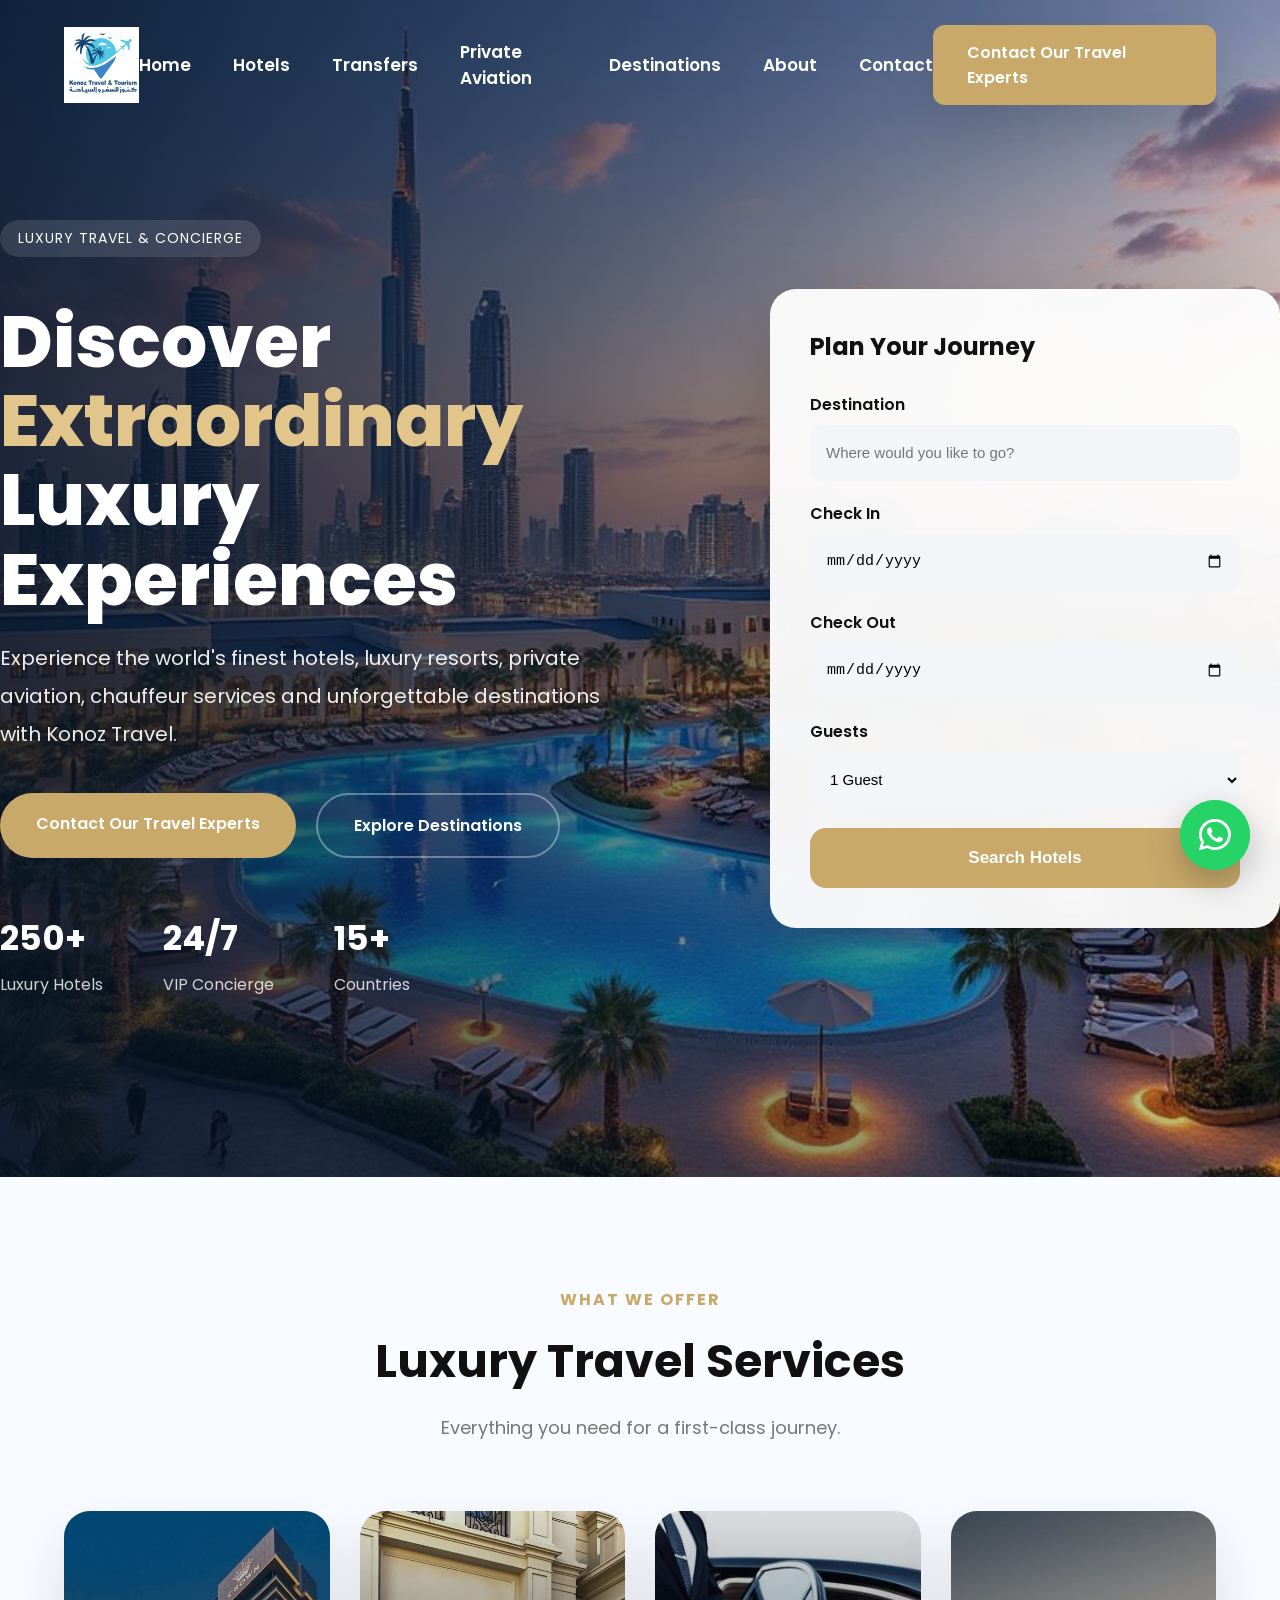
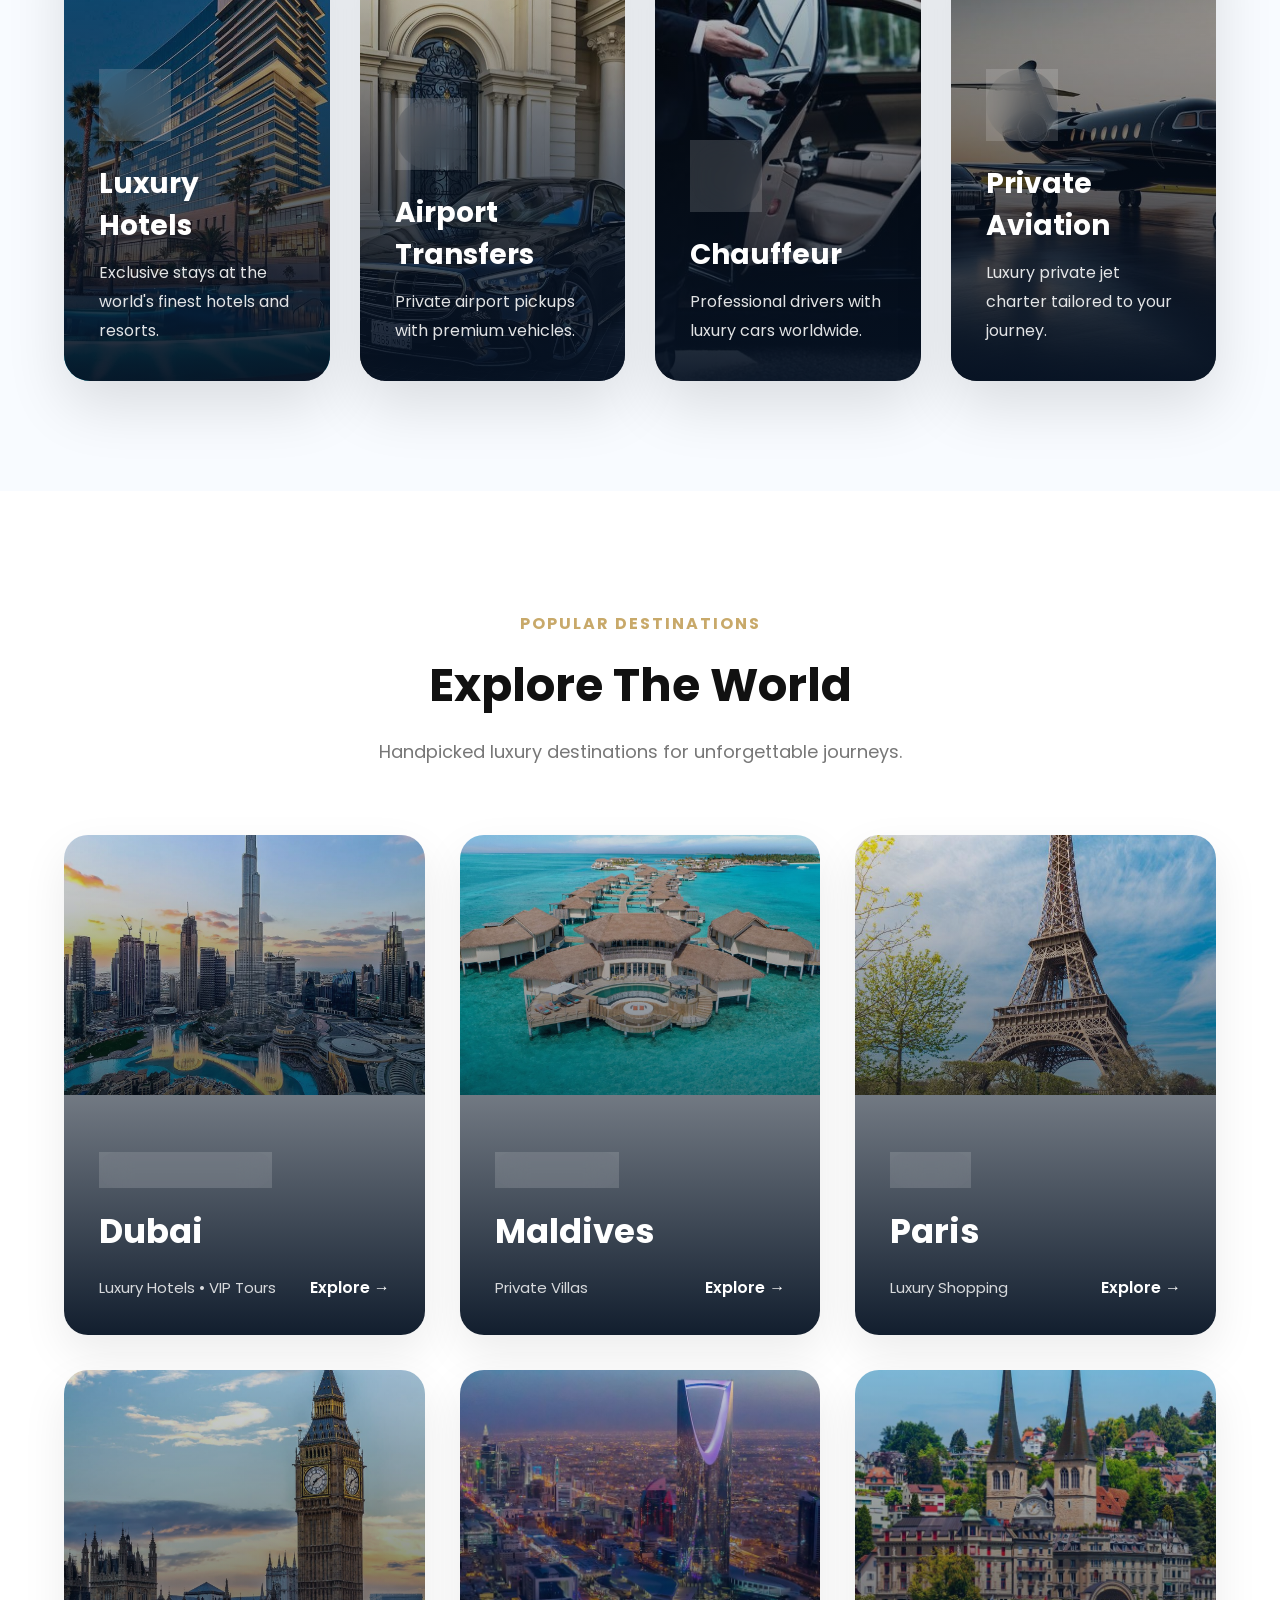
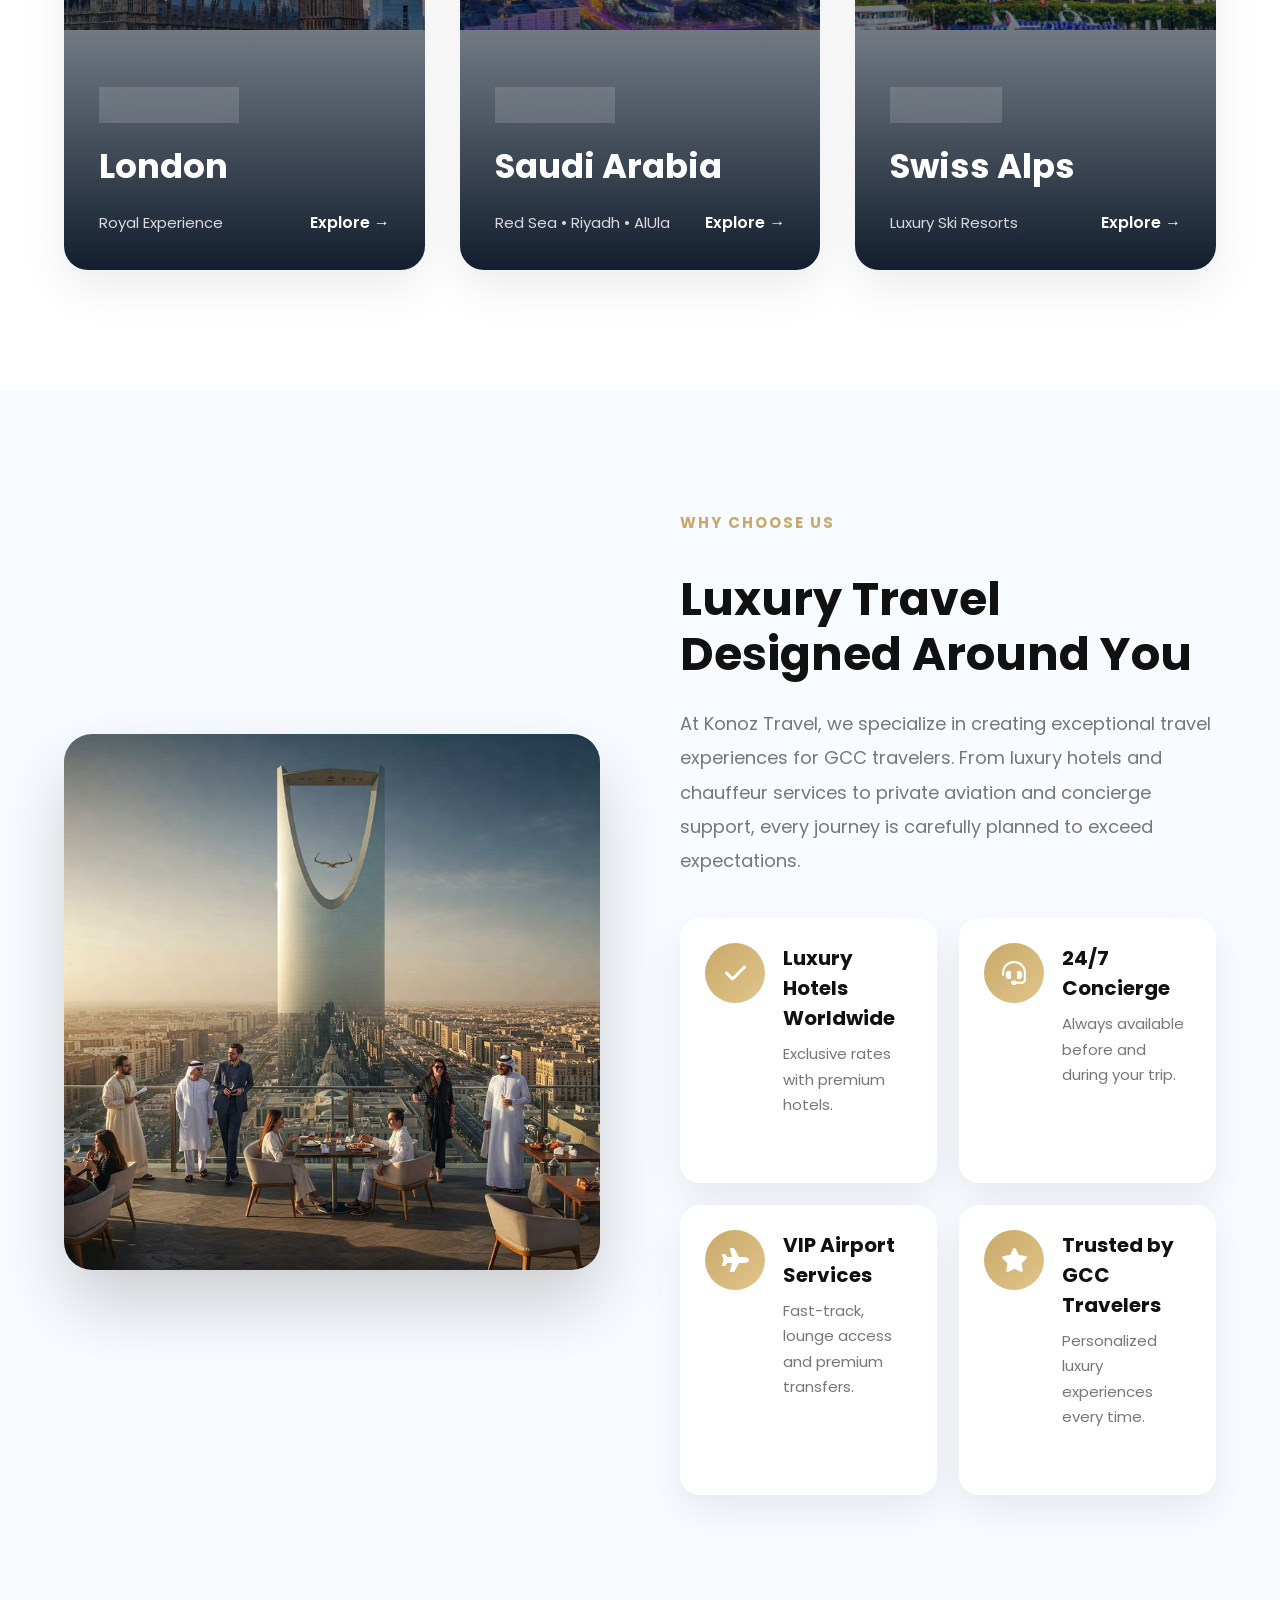
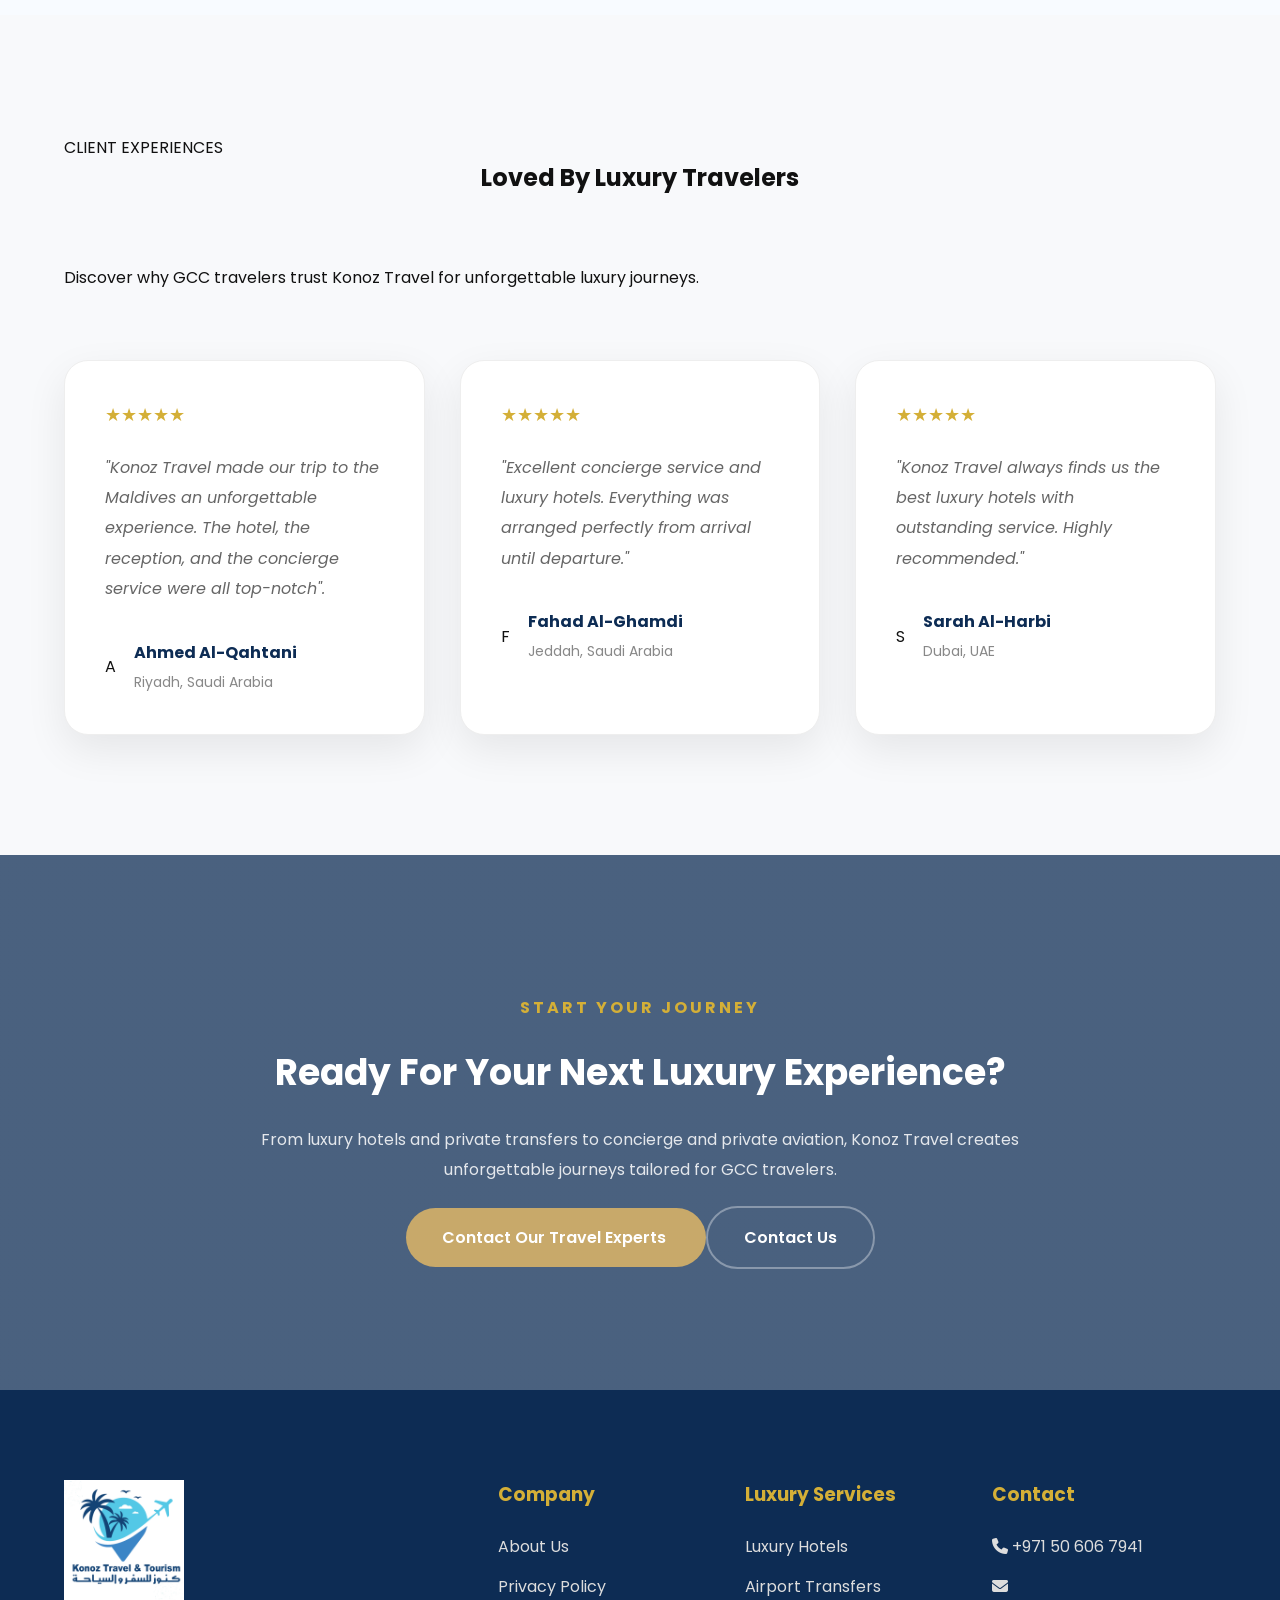
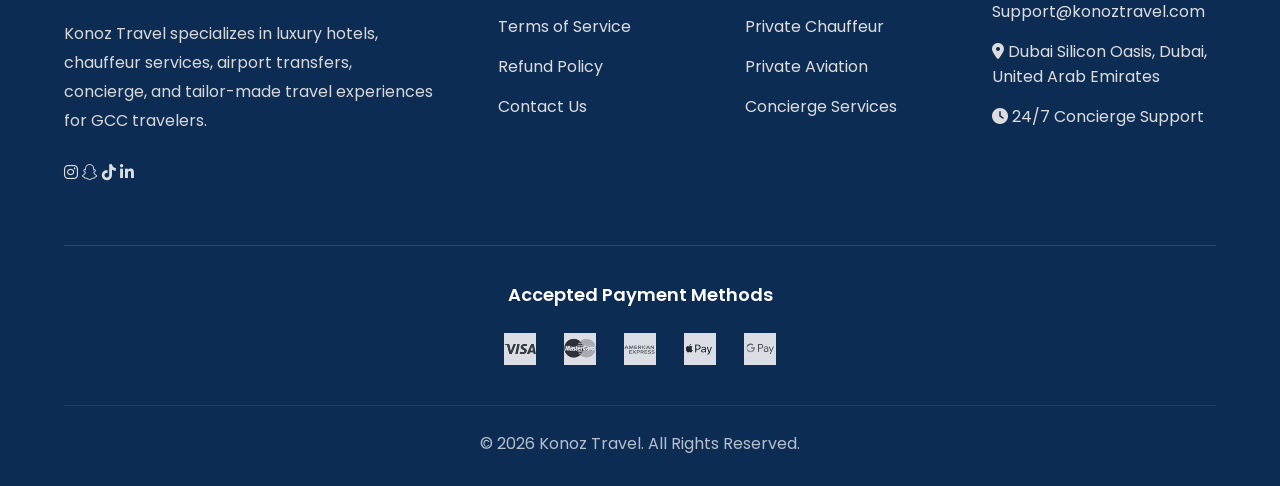
==== commit 971fd274: "s s" ====
--- a/index.html
+++ b/index.html
@@ -62,7 +62,7 @@
 
     <li><a href="private-aviation.html">Private Aviation</a></li>
 
-    <li><a href="destinations.html" class="active">Destinations</a></li>
+    <li><a href="destinations.html">Destinations</a></li>
 
     <li><a href="about.html">About</a></li>
 
--- a/assets/css/destinations.css
+++ b/assets/css/destinations.css
@@ -302,4 +302,114 @@
 
     color:#0D2C54;
 
+}/* ==========================================
+   FEATURED DESTINATIONS
+========================================== */
+
+.featured-destinations{
+
+    padding:120px 0;
+
+    background:#F8FAFC;
+
+}
+
+.destinations-grid{
+
+    display:grid;
+
+    grid-template-columns:repeat(auto-fit,minmax(340px,1fr));
+
+    gap:35px;
+
+}
+
+.destination-card{
+
+    background:#fff;
+
+    border-radius:24px;
+
+    overflow:hidden;
+
+    box-shadow:0 18px 45px rgba(0,0,0,.08);
+
+    transition:.4s ease;
+
+}
+
+.destination-card:hover{
+
+    transform:translateY(-12px);
+
+    box-shadow:0 30px 60px rgba(0,0,0,.15);
+
+}
+
+.destination-card img{
+
+    width:100%;
+
+    height:260px;
+
+    object-fit:cover;
+
+    transition:.45s ease;
+
+}
+
+.destination-card:hover img{
+
+    transform:scale(1.08);
+
+}
+
+.destination-content{
+
+    padding:30px;
+
+}
+
+.destination-content h3{
+
+    font-size:30px;
+
+    color:var(--dark);
+
+    margin-bottom:15px;
+
+}
+
+.destination-content p{
+
+    color:#6E7B8B;
+
+    line-height:1.8;
+
+    margin-bottom:25px;
+
+}
+
+.destination-content a{
+
+    text-decoration:none;
+
+    color:var(--primary);
+
+    font-weight:600;
+
+    display:inline-flex;
+
+    align-items:center;
+
+    gap:10px;
+
+    transition:.3s;
+
+}
+
+.destination-content a:hover{
+
+    gap:16px;
+
 }
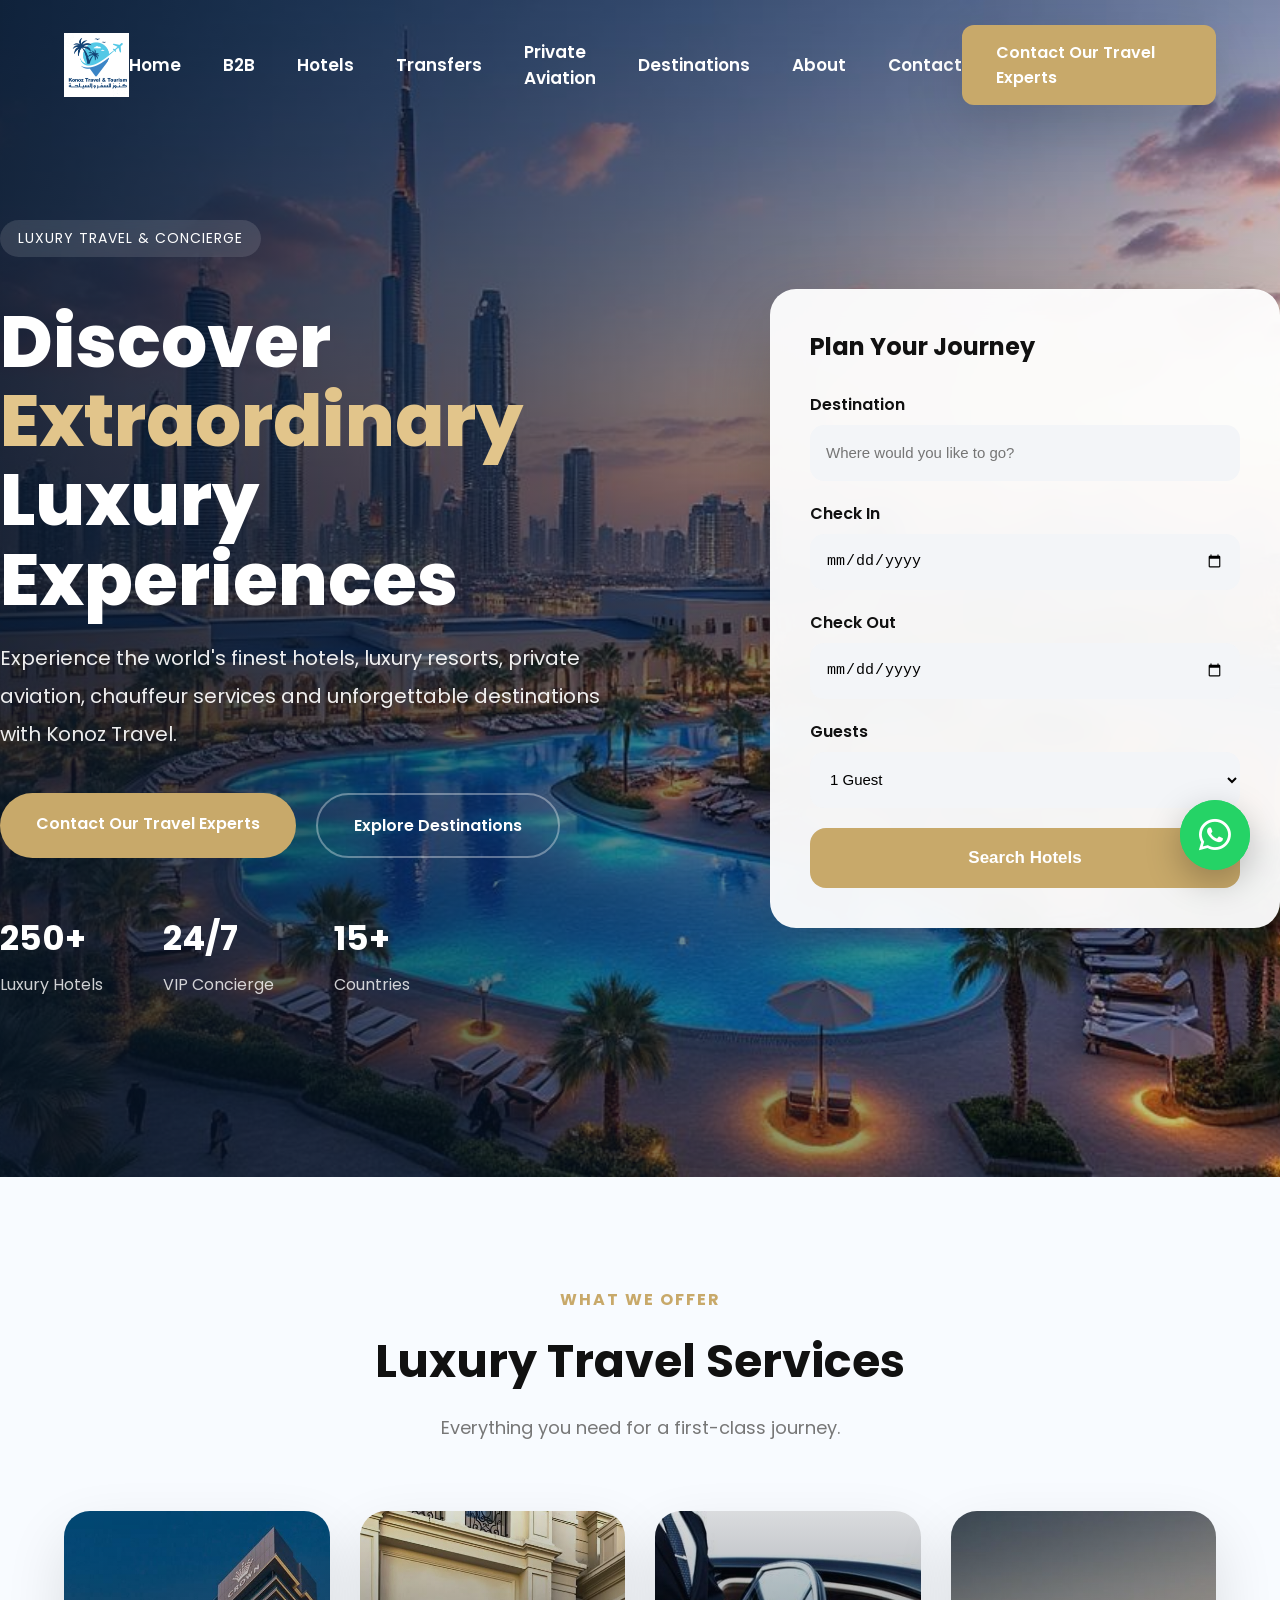
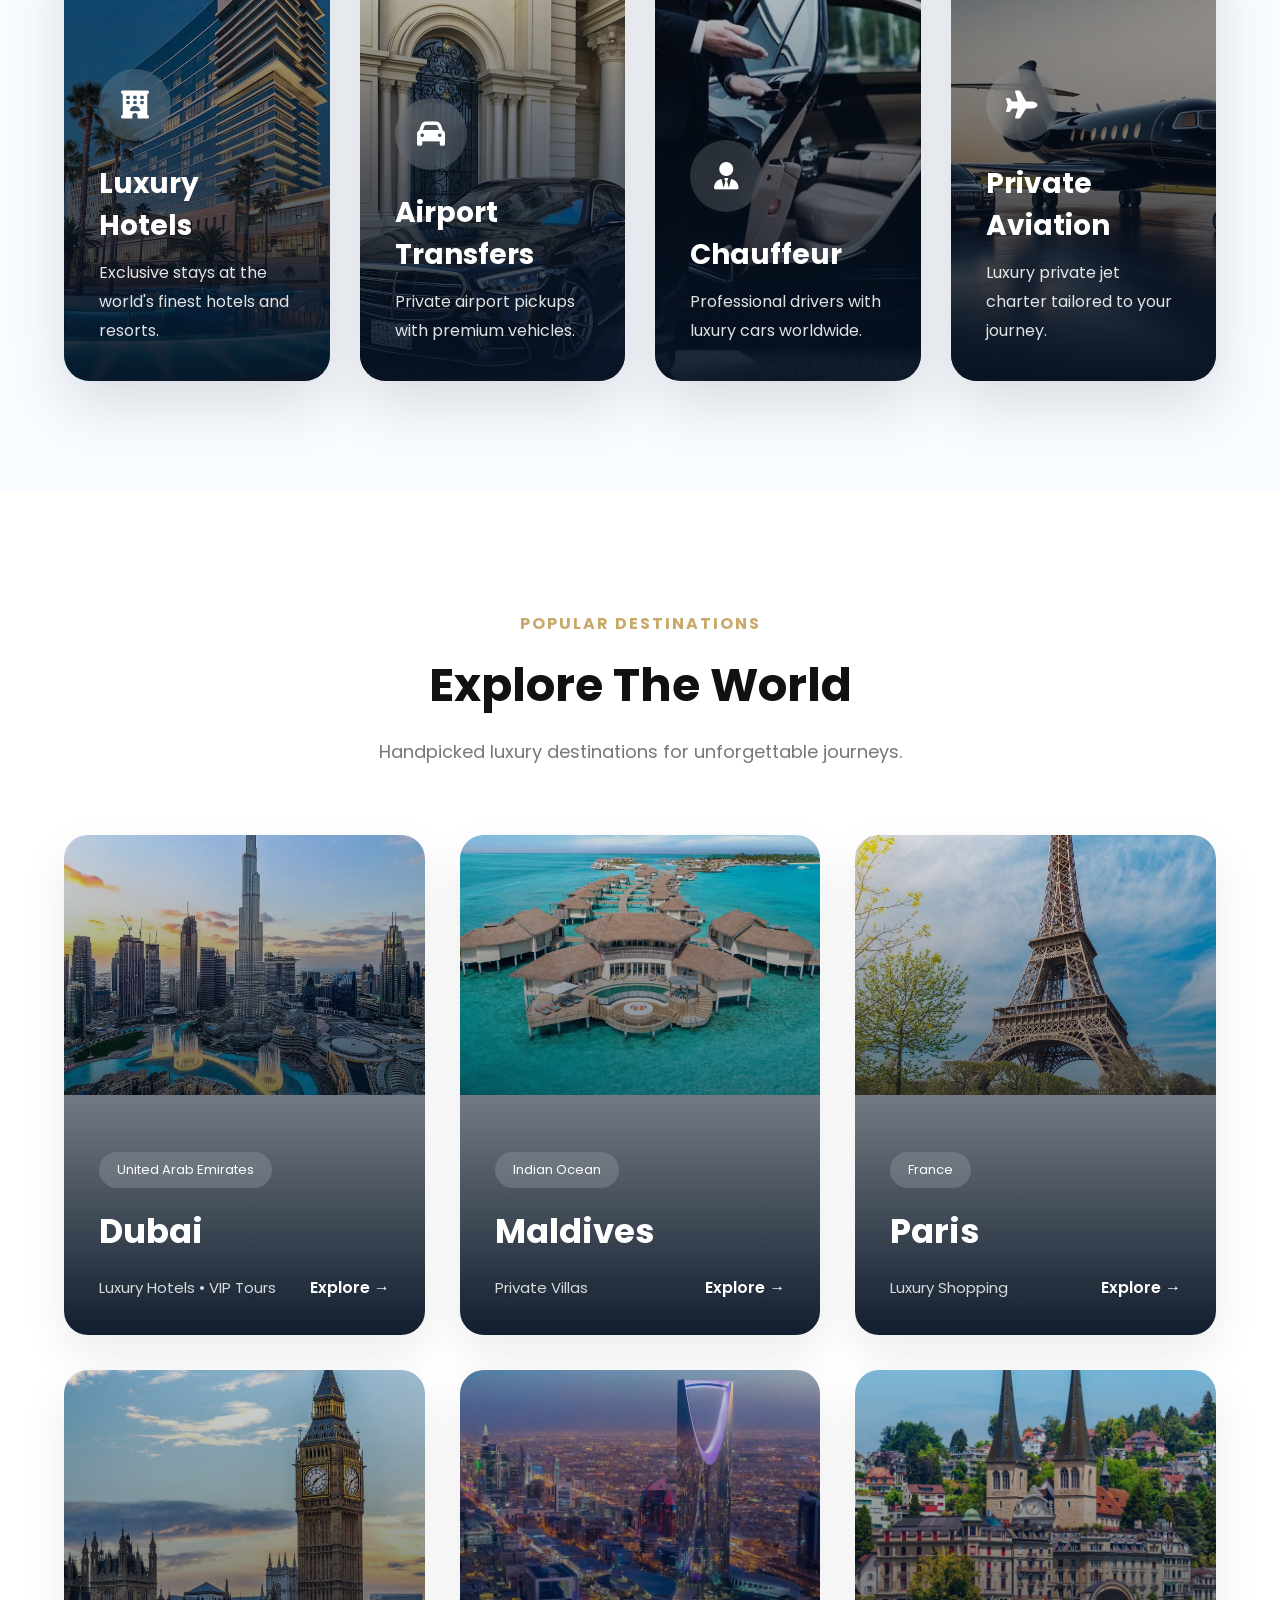
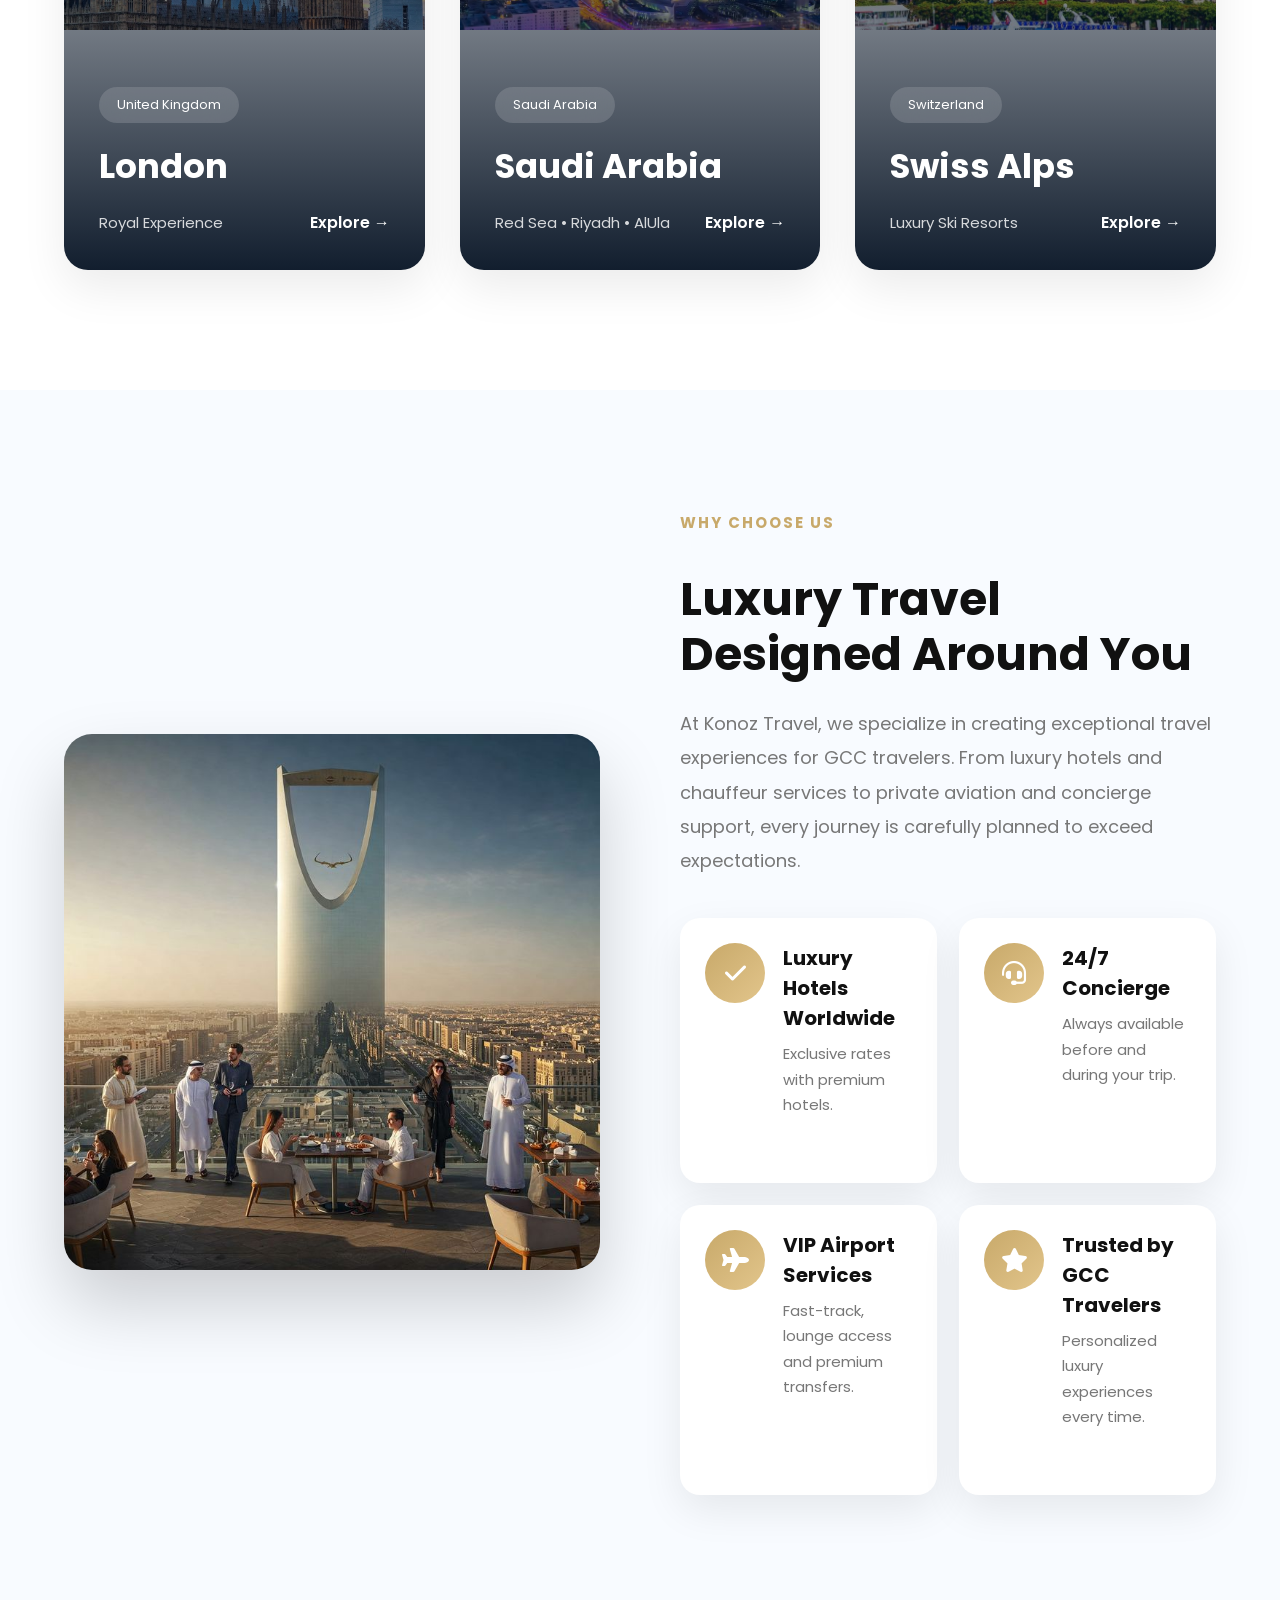
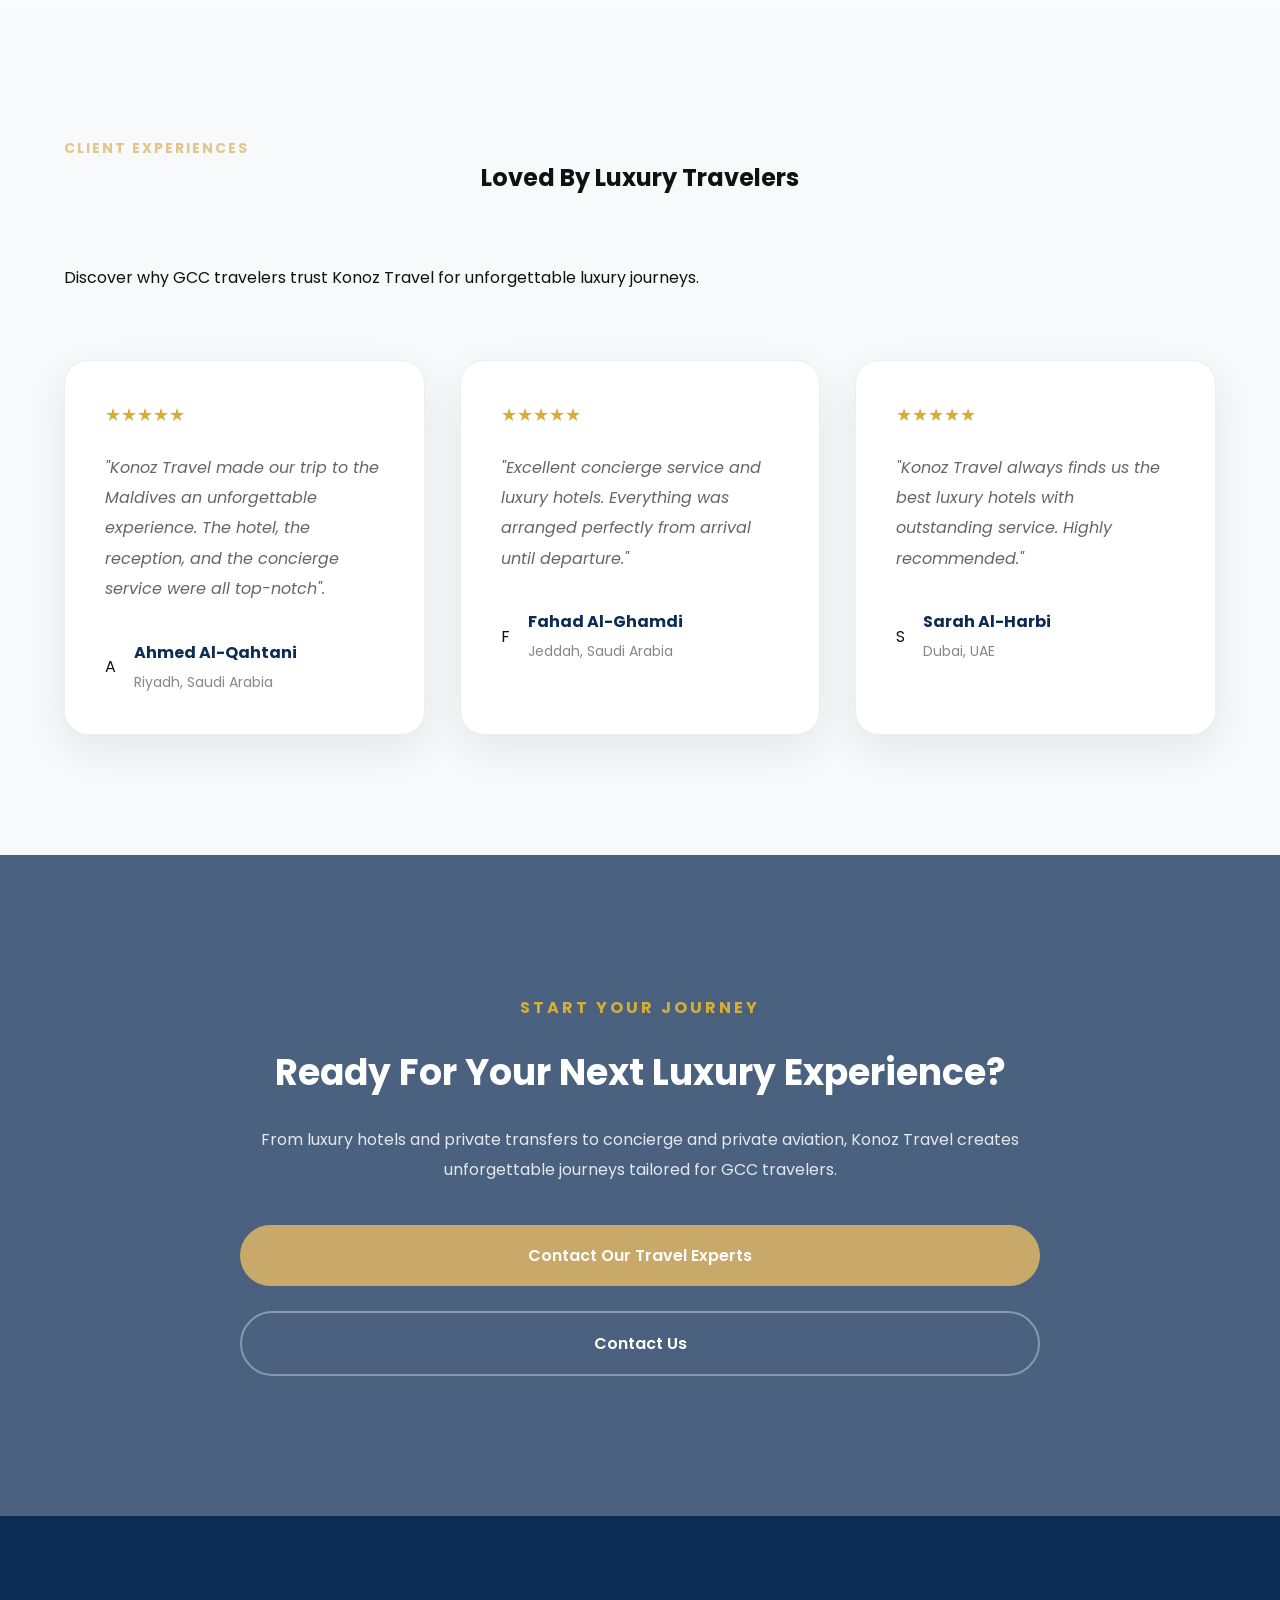
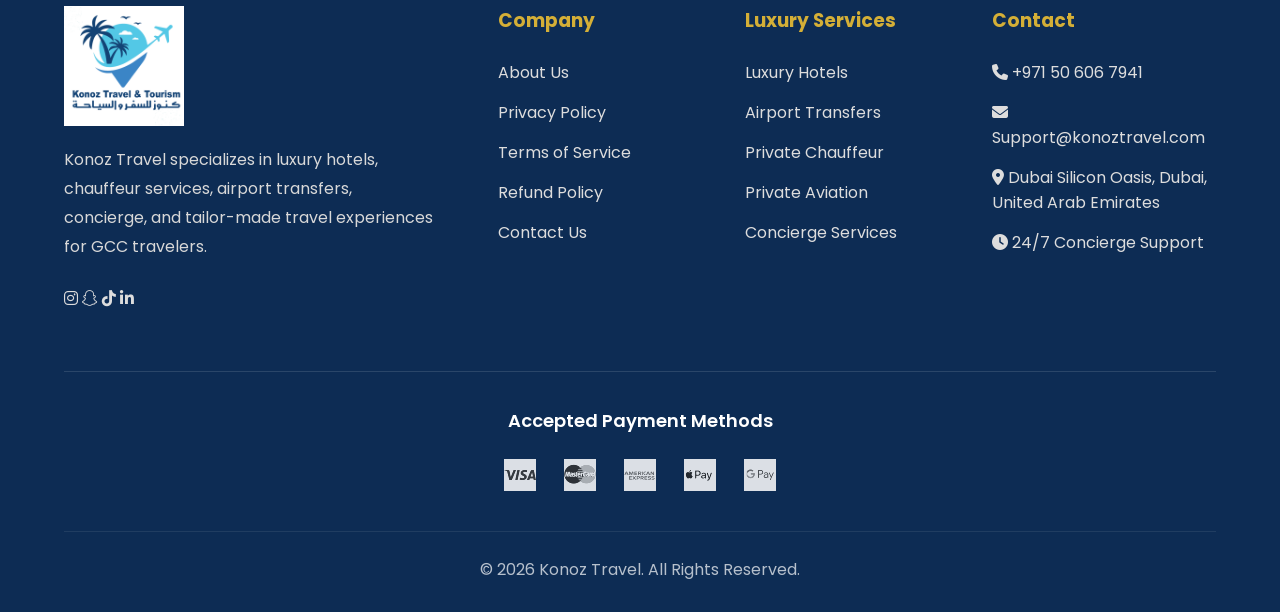
==== commit 88331727: "Update B2B Update B2B" ====
--- a/index.html
+++ b/index.html
@@ -55,6 +55,8 @@
 <ul class="nav-links">
 
     <li><a href="index.html">Home</a></li>
+    
+    <li><a href="B2B.html">B2B</a></li>
 
     <li><a href="hotels.html">Hotels</a></li>
 
--- a/assets/css/destinations.css
+++ b/assets/css/destinations.css
@@ -412,4 +412,472 @@
 
     gap:16px;
 
+}/* ==========================================
+   LUXURY EXPERIENCES
+========================================== */
+
+.luxury-experiences{
+
+    padding:120px 0;
+
+    background:#ffffff;
+
+}
+
+.experience-wrapper{
+
+    display:grid;
+
+    grid-template-columns:1fr 1fr;
+
+    gap:70px;
+
+    align-items:center;
+
+}
+
+.experience-image img{
+
+    width:100%;
+
+    border-radius:25px;
+
+    box-shadow:0 25px 60px rgba(0,0,0,.15);
+
+    transition:.4s;
+
+}
+
+.experience-image img:hover{
+
+    transform:scale(1.03);
+
+}
+
+.section-subtitle{
+
+    color:var(--secondary);
+
+    font-size:14px;
+
+    font-weight:700;
+
+    letter-spacing:2px;
+
+}
+
+.experience-content h2{
+
+    font-size:46px;
+
+    margin:20px 0;
+
+    color:var(--dark);
+
+}
+
+.experience-content p{
+
+    line-height:1.9;
+
+    color:#6E7B8B;
+
+    margin-bottom:40px;
+
+}
+
+.experience-grid{
+
+    display:grid;
+
+    grid-template-columns:repeat(2,1fr);
+
+    gap:20px;
+
+    margin-bottom:45px;
+
+}
+
+.experience-item{
+
+    display:flex;
+
+    align-items:center;
+
+    gap:15px;
+
+    background:#F7F9FC;
+
+    padding:18px 20px;
+
+    border-radius:15px;
+
+    transition:.35s;
+
+}
+
+.experience-item:hover{
+
+    background:var(--primary);
+
+    color:#fff;
+
+}
+
+.experience-item:hover i{
+
+    color:#fff;
+
+}
+
+.experience-item i{
+
+    font-size:22px;
+
+    color:var(--secondary);
+
+}
+
+.experience-item span{
+
+    font-weight:600;
+
+}
+
+/* Responsive */
+
+@media(max-width:992px){
+
+.experience-wrapper{
+
+grid-template-columns:1fr;
+
+}
+
+}
+
+@media(max-width:768px){
+
+.experience-grid{
+
+grid-template-columns:1fr;
+
+}
+
+.experience-content h2{
+
+font-size:36px;
+
+}
+
+}/* ==========================================
+   BEST TIME TO VISIT
+========================================== */
+
+.best-time{
+
+    padding:120px 0;
+
+    background:#F7F9FC;
+
+}
+
+.season-grid{
+
+    display:grid;
+
+    grid-template-columns:repeat(auto-fit,minmax(320px,1fr));
+
+    gap:30px;
+
+}
+
+.season-card{
+
+    background:#fff;
+
+    border-radius:22px;
+
+    padding:35px;
+
+    text-align:center;
+
+    box-shadow:0 15px 40px rgba(0,0,0,.08);
+
+    transition:.35s;
+
+}
+
+.season-card:hover{
+
+    transform:translateY(-10px);
+
+    box-shadow:0 25px 60px rgba(0,0,0,.15);
+
+}
+
+.season-card h3{
+
+    font-size:28px;
+
+    color:var(--dark);
+
+    margin-bottom:15px;
+
+}
+
+.season-card span{
+
+    display:inline-block;
+
+    padding:10px 22px;
+
+    background:var(--primary);
+
+    color:#fff;
+
+    border-radius:50px;
+
+    font-size:14px;
+
+    font-weight:600;
+
+    margin-bottom:22px;
+
+}
+
+.season-card p{
+
+    color:#6E7B8B;
+
+    line-height:1.8;
+
+}/* ==========================================
+   HOTEL COLLECTION
+========================================== */
+
+.hotel-collection{
+
+    padding:120px 0;
+
+    background:#ffffff;
+
+}
+
+.hotel-grid{
+
+    display:grid;
+
+    grid-template-columns:repeat(auto-fit,minmax(330px,1fr));
+
+    gap:35px;
+
+}
+
+.hotel-card{
+
+    background:#fff;
+
+    border-radius:22px;
+
+    overflow:hidden;
+
+    box-shadow:0 15px 45px rgba(0,0,0,.08);
+
+    transition:.35s;
+
+}
+
+.hotel-card:hover{
+
+    transform:translateY(-10px);
+
+    box-shadow:0 30px 60px rgba(0,0,0,.15);
+
+}
+
+.hotel-card img{
+
+    width:100%;
+
+    height:240px;
+
+    object-fit:cover;
+
+    transition:.4s;
+
+}
+
+.hotel-card:hover img{
+
+    transform:scale(1.08);
+
+}
+
+.hotel-info{
+
+    padding:28px;
+
+    text-align:center;
+
+}
+
+.hotel-info h3{
+
+    font-size:26px;
+
+    color:var(--dark);
+
+    margin-bottom:10px;
+
+}
+
+.hotel-info p{
+
+    color:#6E7B8B;
+
+}
+
+.hotel-btn{
+
+    text-align:center;
+
+    margin-top:60px;
+
+}/* ==========================================
+   DESTINATION CTA
+========================================== */
+
+.destination-cta{
+
+    padding:140px 0;
+
+    background:
+    linear-gradient(rgba(7,26,51,.90),rgba(13,44,84,.90)),
+    url("../images/destination-cta.jpg");
+
+    background-size:cover;
+
+    background-position:center;
+
+    text-align:center;
+
+    color:#fff;
+
+}
+
+.cta-subtitle{
+
+    display:inline-block;
+
+    letter-spacing:2px;
+
+    color:#39B8E8;
+
+    font-size:14px;
+
+    font-weight:700;
+
+    margin-bottom:20px;
+
+}
+
+.destination-cta h2{
+
+    font-size:60px;
+
+    margin-bottom:30px;
+
+    line-height:1.2;
+
+}
+
+.destination-cta p{
+
+    max-width:760px;
+
+    margin:auto;
+
+    font-size:20px;
+
+    line-height:1.9;
+
+    color:rgba(255,255,255,.88);
+
+    margin-bottom:50px;
+
+}
+
+.cta-buttons{
+
+    display:flex;
+
+    justify-content:center;
+
+    gap:25px;
+
+    flex-wrap:wrap;
+
+}
+
+.destination-cta .btn{
+
+    padding:18px 42px;
+
+    border-radius:50px;
+
+}
+
+.destination-cta .btn-outline{
+
+    padding:18px 42px;
+
+    border-radius:50px;
+
+    border:2px solid rgba(255,255,255,.35);
+
+    color:#fff;
+
+    text-decoration:none;
+
+    transition:.35s;
+
+}
+
+.destination-cta .btn-outline:hover{
+
+    background:#fff;
+
+    color:#0D2C54;
+
+}
+
+/* Mobile */
+
+@media(max-width:768px){
+
+.destination-cta h2{
+
+font-size:40px;
+
+}
+
+.destination-cta p{
+
+font-size:18px;
+
+}
+
+.cta-buttons{
+
+flex-direction:column;
+
+}
+
+.cta-buttons a{
+
+width:100%;
+
+}
+
 }
